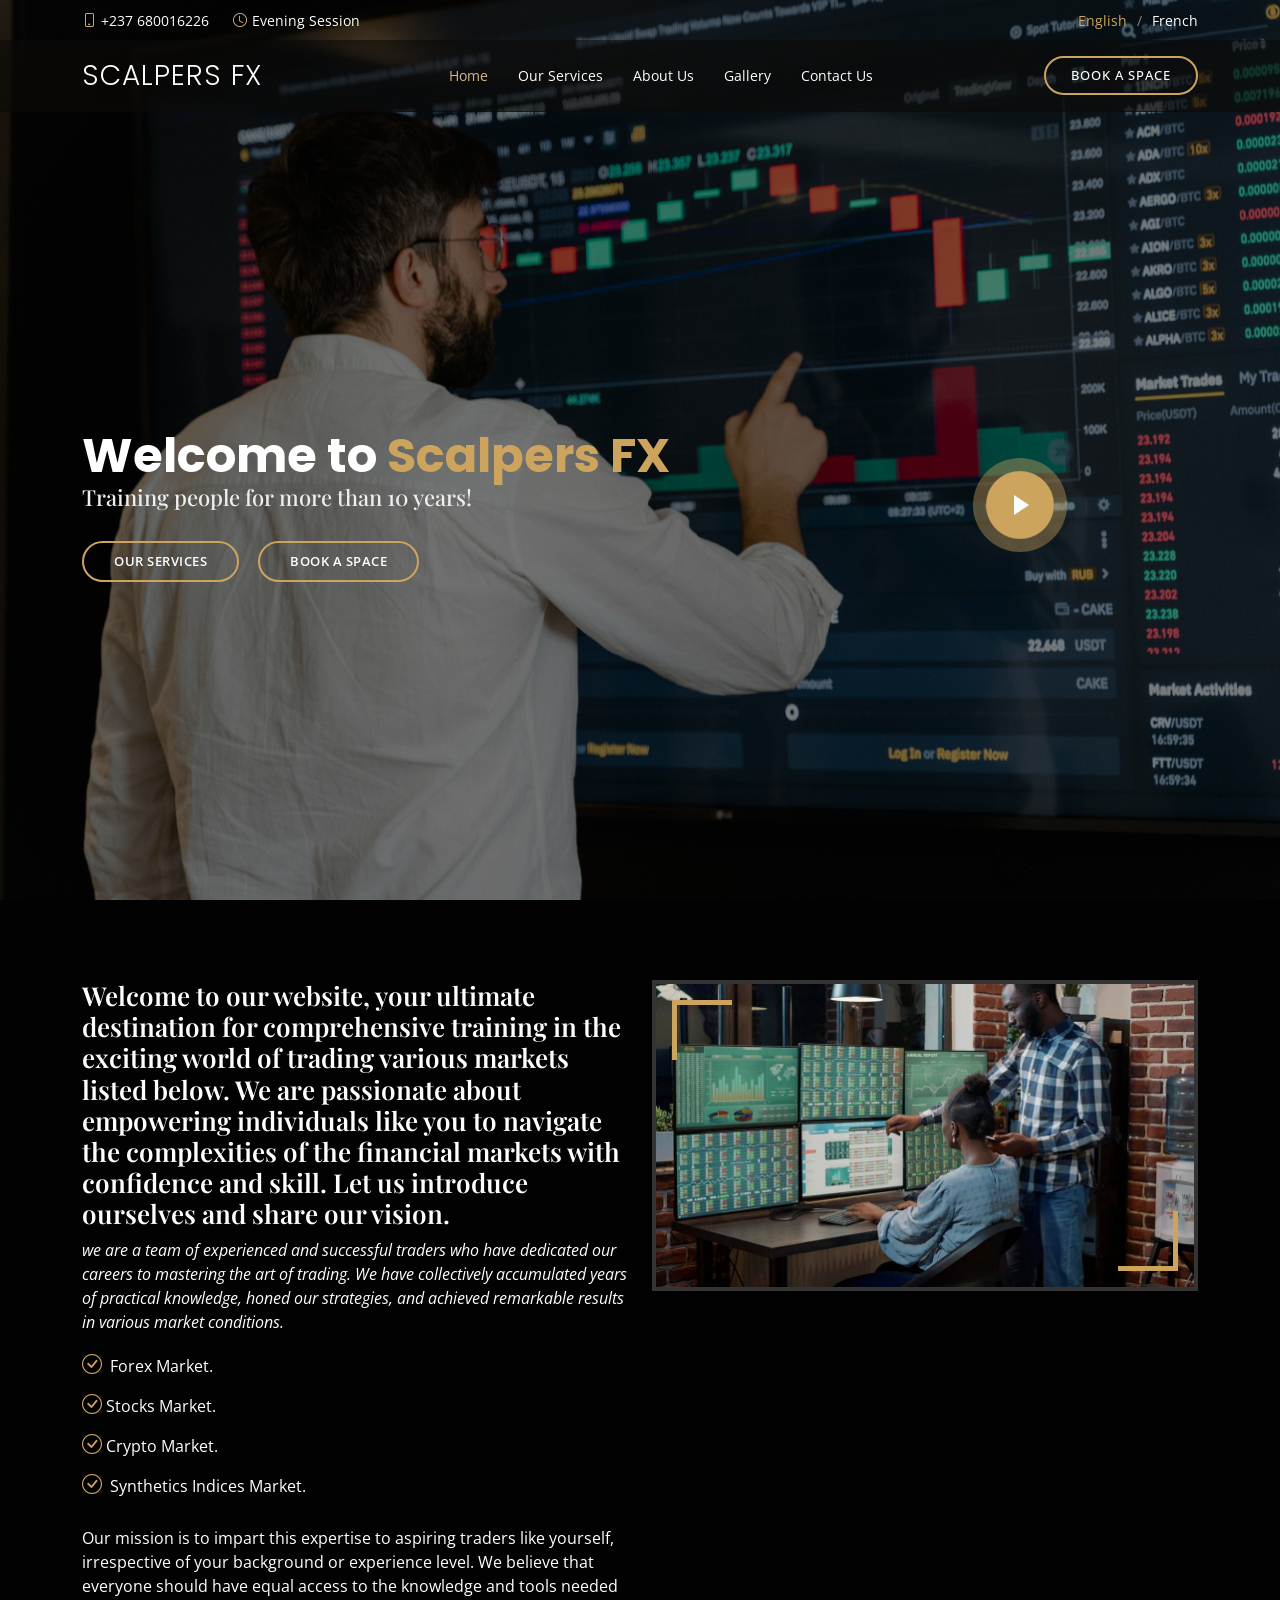
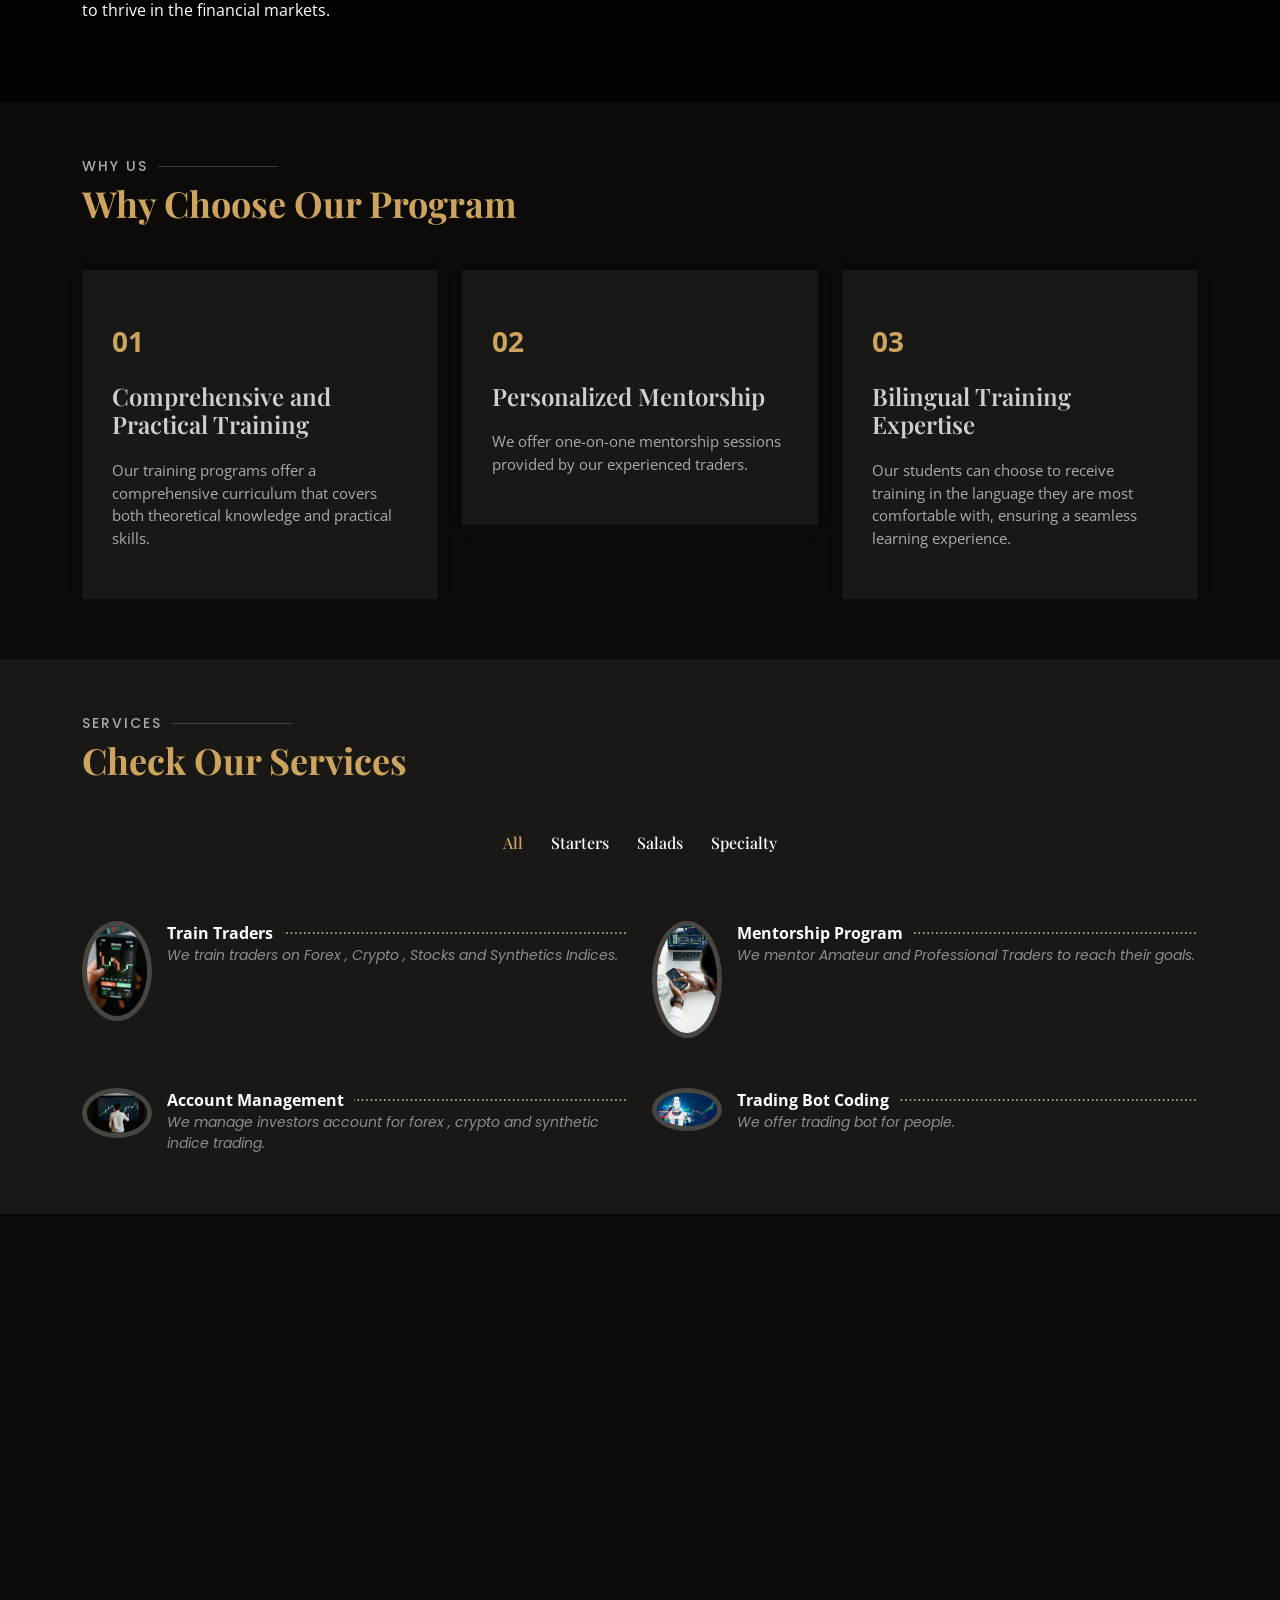
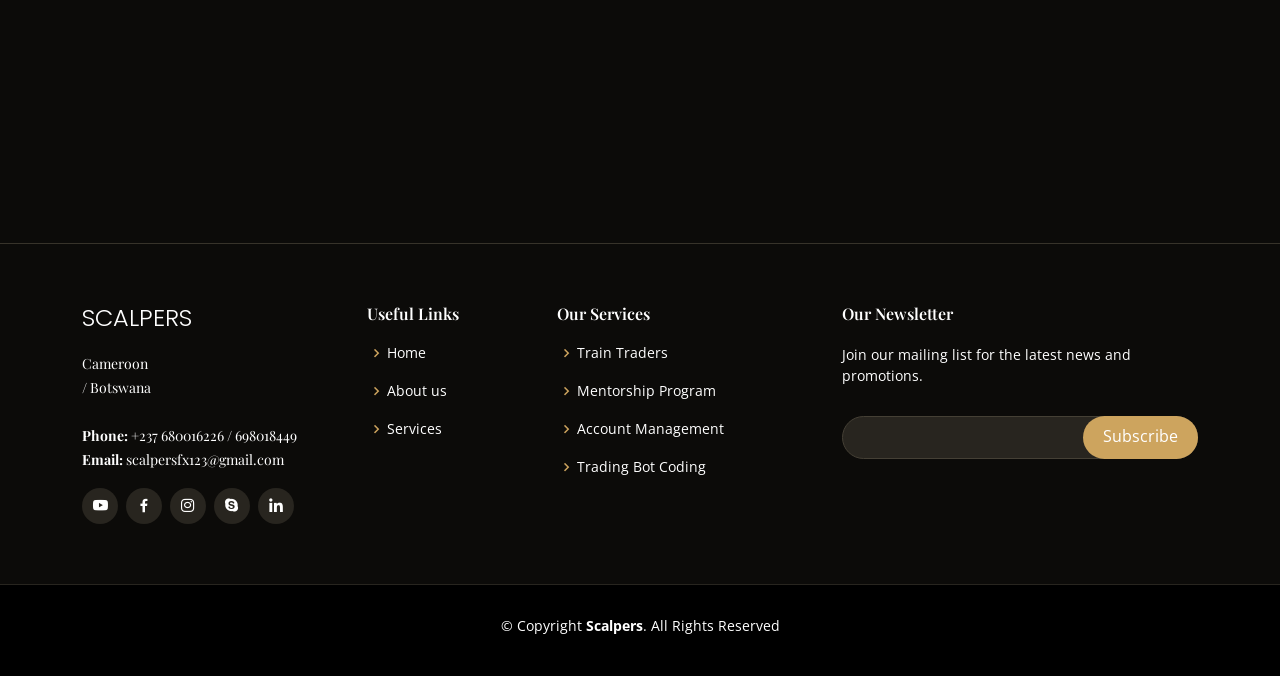
==== index.html @ 4efefc6f "index.html" ====
<!DOCTYPE html>
<html lang="en">

<head>
  <meta charset="utf-8">
  <meta content="width=device-width, initial-scale=1.0" name="viewport">

  <title>Scalpers</title>
  <meta content="" name="description">
  <meta content="" name="keywords">

  <!-- Favicons -->
  <link href="assets/img/scalp.jpg" rel="icon">
  <link href="assets/img/apple-touch-icon.png" rel="apple-touch-icon">

  <!-- Google Fonts -->
  <link href="https://fonts.googleapis.com/css?family=Open+Sans:300,300i,400,400i,600,600i,700,700i|Playfair+Display:ital,wght@0,400;0,500;0,600;0,700;1,400;1,500;1,600;1,700|Poppins:300,300i,400,400i,500,500i,600,600i,700,700i" rel="stylesheet">

  <!-- Vendor CSS Files -->
  <link href="assets/vendor/animate.css/animate.min.css" rel="stylesheet">
  <link href="assets/vendor/aos/aos.css" rel="stylesheet">
  <link href="assets/vendor/bootstrap/css/bootstrap.min.css" rel="stylesheet">
  <link href="assets/vendor/bootstrap-icons/bootstrap-icons.css" rel="stylesheet">
  <link href="assets/vendor/boxicons/css/boxicons.min.css" rel="stylesheet">
  <link href="assets/vendor/glightbox/css/glightbox.min.css" rel="stylesheet">
  <link href="assets/vendor/swiper/swiper-bundle.min.css" rel="stylesheet">

  <!-- Template Main CSS File -->
  <link href="assets/css/style.css" rel="stylesheet">

  <!-- =======================================================
  * Template Name: Scalpers
  * Updated: Jan 09 2024 with Bootstrap v5.3.2
  * Template URL: https://bootstrapmade.com/restaurantly-restaurant-template/
  * Author: BootstrapMade.com
  * License: https://bootstrapmade.com/license/
  ======================================================== -->
</head>

<body>

  <!-- ======= Top Bar ======= -->
  <div id="topbar" class="d-flex align-items-center fixed-top">
    <div class="container d-flex justify-content-center justify-content-md-between">

      <div class="contact-info d-flex align-items-center">
        <i class="bi bi-phone d-flex align-items-center"><span>+237 680016226 </span></i><br><br>
        <i class="bi bi-clock d-flex align-items-center ms-4"><span> Evening Session</span></i>
      </div>

      <div class="languages d-none d-md-flex align-items-center">
          <ul>
            <li>English</li>
            <li><a href="#">French</a></li>
          </ul>
      </div>
    </div>
  </div>

  <!-- ======= Header ======= -->
  <header id="header" class="fixed-top d-flex align-items-cente">
    <div class="container-fluid container-xl d-flex align-items-center justify-content-lg-between">

      <h1 class="logo me-auto me-lg-0"><a href="index.html">Scalpers FX</a></h1>
      <!-- Uncomment below if you prefer to use an image logo -->
      <!-- <a href="index.html" class="logo me-auto me-lg-0"><img src="assets/img/logo.png" alt="" class="img-fluid"></a>-->

      <nav id="navbar" class="navbar order-last order-lg-0">
        <ul>
          <li><a class="nav-link scrollto active" href="#hero">Home</a></li>
          <li><a class="nav-link scrollto active" href="#menu">Our Services</a></li>
          <li><a class="nav-link scrollto" href="#about">About Us</a></li>
          <li><a class="nav-link scrollto" href="#gallery">Gallery</a></li>
          <li><a class="nav-link scrollto" href="#contact">Contact Us</a></li>
        </ul>
        <i class="bi bi-list mobile-nav-toggle"></i>
      </nav><!-- .navbar -->
      <a href="#book-a-table" class="book-a-table-btn scrollto d-none d-lg-flex">Book a space</a>

    </div>
  </header><!-- End Header -->

  <!-- ======= Hero Section ======= -->
  <section id="hero" class="d-flex align-items-center">
    <div class="container position-relative text-center text-lg-start" data-aos="zoom-in" data-aos-delay="100">
      <div class="row">
        <div class="col-lg-8">
          <h1>Welcome to <span>Scalpers FX</span></h1>
          <h2>Training people for more than 10 years!</h2>

          <div class="btns">
            <a href="#menu" class="btn-menu animated fadeInUp scrollto">Our Services</a>
            <a href="#book-a-table" class="btn-book animated fadeInUp scrollto">Book a Space</a>
          </div>
        </div>
        <div class="col-lg-4 d-flex align-items-center justify-content-center position-relative" data-aos="zoom-in" data-aos-delay="200">
          <a href="https://youtu.be/P5qdjsuOr4k" class="glightbox play-btn"></a>
        </div>

      </div>
    </div>
  </section><!-- End Hero -->

  <main id="main">

    <!-- ======= About Section ======= -->
    <section id="about" class="about">
      <div class="container" data-aos="fade-up">

        <div class="row">
          <div class="col-lg-6 order-1 order-lg-2" data-aos="zoom-in" data-aos-delay="100">
            <div class="about-img">
              <img src="assets/img/traders.jpg" alt="">
            </div>
          </div>
          <div class="col-lg-6 pt-4 pt-lg-0 order-2 order-lg-1 content">
            <h3> Welcome to our website, your ultimate destination for comprehensive training in the exciting world of trading various markets listed below. We are passionate about empowering individuals like you to navigate the complexities of the financial markets with confidence and skill. Let us introduce ourselves and share our vision.</h3>
            <p class="fst-italic">
              we are a team of experienced and successful traders who have dedicated our careers to mastering the art of trading. We have collectively accumulated years of practical knowledge, honed our strategies, and achieved remarkable results in various market conditions.
            </p>
            <ul>
              <li><i class="bi bi-check-circle"></i> Forex Market.</li>
              <li><i class="bi bi-check-circle"></i>Stocks Market.</li>
              <li><i class="bi bi-check-circle"></i>Crypto Market.</li>
              <li><i class="bi bi-check-circle"></i> Synthetics Indices Market.</li>
            </ul>
            <p>
              Our mission is to impart this expertise to aspiring traders like yourself, irrespective of your background or experience level. We believe that everyone should have equal access to the knowledge and tools needed to thrive in the financial markets.
            </p>
          </div>
        </div>

      </div>
    </section><!-- End About Section -->

    <!-- ======= Why Us Section ======= -->
    <section id="why-us" class="why-us">
      <div class="container" data-aos="fade-up">

        <div class="section-title">
          <h2>Why Us</h2>
          <p>Why Choose Our Program</p>
        </div>

        <div class="row">

          <div class="col-lg-4">
            <div class="box" data-aos="zoom-in" data-aos-delay="100">
              <span>01</span>
              <h4>Comprehensive and Practical Training</h4>
              <p>Our training programs offer a comprehensive curriculum that covers both theoretical knowledge and practical skills.</p>
            </div>
          </div>

          <div class="col-lg-4 mt-4 mt-lg-0">
            <div class="box" data-aos="zoom-in" data-aos-delay="200">
              <span>02</span>
              <h4>Personalized Mentorship</h4>
              <p>We offer one-on-one mentorship sessions provided by our experienced traders.</p>
            </div>
          </div>

          <div class="col-lg-4 mt-4 mt-lg-0">
            <div class="box" data-aos="zoom-in" data-aos-delay="300">
              <span>03</span>
              <h4> Bilingual Training Expertise</h4>
              <p>Our students can choose to receive training in the language they are most comfortable with, ensuring a seamless learning experience.</p>
            </div>
          </div>

        </div>

      </div>
    </section><!-- End Why Us Section -->

    <!-- ======= Menu Section ======= -->
    <section id="menu" class="menu section-bg">
      <div class="container" data-aos="fade-up">

        <div class="section-title">
          <h2>Services</h2>
          <p>Check Our Services </p>
        </div>

        <div class="row" data-aos="fade-up" data-aos-delay="100">
          <div class="col-lg-12 d-flex justify-content-center">
            <ul id="menu-flters">
              <li data-filter="*" class="filter-active">All</li>
              <li data-filter=".filter-starters">Starters</li>
              <li data-filter=".filter-salads">Salads</li>
              <li data-filter=".filter-specialty">Specialty</li>
            </ul>
          </div>
        </div>

        <div class="row menu-container" data-aos="fade-up" data-aos-delay="200">

          <div class="col-lg-6 menu-item filter-starters">
            <img src="assets/img/pexels-tima-miroshnichenko-7567441.jpg" class="menu-img" alt="">
            <div class="menu-content">
              <a href="#">Train Traders</a>
            </div>
            <div class="menu-ingredients">
             We train traders on Forex , Crypto , Stocks and Synthetics Indices. 
            </div>
          </div>

          <div class="col-lg-6 menu-item filter-specialty">
            <img src="assets/img/pexels-anna-nekrashevich-6801872.jpg" class="menu-img" alt="">
            <div class="menu-content">
              <a href="#">Mentorship Program</a>
            </div>
            <div class="menu-ingredients">
              We mentor Amateur and Professional Traders to reach their goals.
            </div>
          </div>

          <div class="col-lg-6 menu-item filter-starters">
            <img src="assets/img/pexels-tima-miroshnichenko-7567591.jpg" class="menu-img" alt="">
            <div class="menu-content">
              <a href="#">Account Management</a>
            </div>
            <div class="menu-ingredients">
             We manage investors account for forex , crypto and synthetic indice trading.
            </div>
          </div>

          <div class="col-lg-6 menu-item filter-salads">
            <img src="assets/img/IMG-20240124-WA0006.jpg" class="menu-img" alt="">
            <div class="menu-content">
              <a href="#">Trading Bot Coding </a>
            </div>
            <div class="menu-ingredients">
            We offer trading bot for people.
            </div>
          </div>

        </div>

      </div>
    </section><!-- End Menu Section -->

    <!-- ======= Specials Section ======= -->
    <section id="specials" class="specials">
      <div class="container" data-aos="fade-up">

        <div class="section-title">
          <h2>Specials</h2>
          <p>Check Our Specials</p>
        </div>

        <div class="row" data-aos="fade-up" data-aos-delay="100">
          <div class="col-lg-3">
            <ul class="nav nav-tabs flex-column">
              <li class="nav-item">
                <a class="nav-link active show" data-bs-toggle="tab" href="#tab-1">Modi sit est</a>
              </li>
              <li class="nav-item">
                <a class="nav-link" data-bs-toggle="tab" href="#tab-2">Unde praesentium sed</a>
              </li>
              <li class="nav-item">
                <a class="nav-link" data-bs-toggle="tab" href="#tab-3">Pariatur explicabo vel</a>
              </li>
              <li class="nav-item">
                <a class="nav-link" data-bs-toggle="tab" href="#tab-4">Nostrum qui quasi</a>
              </li>
              <li class="nav-item">
                <a class="nav-link" data-bs-toggle="tab" href="#tab-5">Iusto ut expedita aut</a>
              </li>
            </ul>
          </div>
          <div class="col-lg-9 mt-4 mt-lg-0">
            <div class="tab-content">
              <div class="tab-pane active show" id="tab-1">
                <div class="row">
                  <div class="col-lg-8 details order-2 order-lg-1">
                    <h3>Architecto ut aperiam autem id</h3>
                    <p class="fst-italic">Qui laudantium consequatur laborum sit qui ad sapiente dila parde sonata raqer a videna mareta paulona marka</p>
                    <p>Et nobis maiores eius. Voluptatibus ut enim blanditiis atque harum sint. Laborum eos ipsum ipsa odit magni. Incidunt hic ut molestiae aut qui. Est repellat minima eveniet eius et quis magni nihil. Consequatur dolorem quaerat quos qui similique accusamus nostrum rem vero</p>
                  </div>
                  <div class="col-lg-4 text-center order-1 order-lg-2">
                    <img src="assets/img/specials-1.png" alt="" class="img-fluid">
                  </div>
                </div>
              </div>
              <div class="tab-pane" id="tab-2">
                <div class="row">
                  <div class="col-lg-8 details order-2 order-lg-1">
                    <h3>Et blanditiis nemo veritatis excepturi</h3>
                    <p class="fst-italic">Qui laudantium consequatur laborum sit qui ad sapiente dila parde sonata raqer a videna mareta paulona marka</p>
                    <p>Ea ipsum voluptatem consequatur quis est. Illum error ullam omnis quia et reiciendis sunt sunt est. Non aliquid repellendus itaque accusamus eius et velit ipsa voluptates. Optio nesciunt eaque beatae accusamus lerode pakto madirna desera vafle de nideran pal</p>
                  </div>
                  <div class="col-lg-4 text-center order-1 order-lg-2">
                    <img src="assets/img/specials-2.png" alt="" class="img-fluid">
                  </div>
                </div>
              </div>
              <div class="tab-pane" id="tab-3">
                <div class="row">
                  <div class="col-lg-8 details order-2 order-lg-1">
                    <h3>Impedit facilis occaecati odio neque aperiam sit</h3>
                    <p class="fst-italic">Eos voluptatibus quo. Odio similique illum id quidem non enim fuga. Qui natus non sunt dicta dolor et. In asperiores velit quaerat perferendis aut</p>
                    <p>Iure officiis odit rerum. Harum sequi eum illum corrupti culpa veritatis quisquam. Neque necessitatibus illo rerum eum ut. Commodi ipsam minima molestiae sed laboriosam a iste odio. Earum odit nesciunt fugiat sit ullam. Soluta et harum voluptatem optio quae</p>
                  </div>
                  <div class="col-lg-4 text-center order-1 order-lg-2">
                    <img src="assets/img/specials-3.png" alt="" class="img-fluid">
                  </div>
                </div>
              </div>
              <div class="tab-pane" id="tab-4">
                <div class="row">
                  <div class="col-lg-8 details order-2 order-lg-1">
                    <h3>Fuga dolores inventore laboriosam ut est accusamus laboriosam dolore</h3>
                    <p class="fst-italic">Totam aperiam accusamus. Repellat consequuntur iure voluptas iure porro quis delectus</p>
                    <p>Eaque consequuntur consequuntur libero expedita in voluptas. Nostrum ipsam necessitatibus aliquam fugiat debitis quis velit. Eum ex maxime error in consequatur corporis atque. Eligendi asperiores sed qui veritatis aperiam quia a laborum inventore</p>
                  </div>
                  <div class="col-lg-4 text-center order-1 order-lg-2">
                    <img src="assets/img/specials-4.png" alt="" class="img-fluid">
                  </div>
                </div>
              </div>
              <div class="tab-pane" id="tab-5">
                <div class="row">
                  <div class="col-lg-8 details order-2 order-lg-1">
                    <h3>Est eveniet ipsam sindera pad rone matrelat sando reda</h3>
                    <p class="fst-italic">Omnis blanditiis saepe eos autem qui sunt debitis porro quia.</p>
                    <p>Exercitationem nostrum omnis. Ut reiciendis repudiandae minus. Omnis recusandae ut non quam ut quod eius qui. Ipsum quia odit vero atque qui quibusdam amet. Occaecati sed est sint aut vitae molestiae voluptate vel</p>
                  </div>
                  <div class="col-lg-4 text-center order-1 order-lg-2">
                    <img src="assets/img/specials-5.png" alt="" class="img-fluid">
                  </div>
                </div>
              </div>
            </div>
          </div>
        </div>

      </div>
    </section><!-- End Specials Section -->

    <!-- ======= Events Section ======= -->
    <section id="events" class="events">
      <div class="container" data-aos="fade-up">

        <div class="section-title">
          <h2>Events</h2>
          <p>Organize Your Events in our Restaurant</p>
        </div>

        <div class="events-slider swiper" data-aos="fade-up" data-aos-delay="100">
          <div class="swiper-wrapper">

            <div class="swiper-slide">
              <div class="row event-item">
                <div class="col-lg-6">
                  <img src="assets/img/event-birthday.jpg" class="img-fluid" alt="">
                </div>
                <div class="col-lg-6 pt-4 pt-lg-0 content">
                  <h3>Birthday Parties</h3>
                  <div class="price">
                    <p><span>$189</span></p>
                  </div>
                  <p class="fst-italic">
                    Lorem ipsum dolor sit amet, consectetur adipiscing elit, sed do eiusmod tempor incididunt ut labore et dolore
                    magna aliqua.
                  </p>
                  <ul>
                    <li><i class="bi bi-check-circled"></i> Ullamco laboris nisi ut aliquip ex ea commodo consequat.</li>
                    <li><i class="bi bi-check-circled"></i> Duis aute irure dolor in reprehenderit in voluptate velit.</li>
                    <li><i class="bi bi-check-circled"></i> Ullamco laboris nisi ut aliquip ex ea commodo consequat.</li>
                  </ul>
                  <p>
                    Ullamco laboris nisi ut aliquip ex ea commodo consequat. Duis aute irure dolor in reprehenderit in voluptate
                    velit esse cillum dolore eu fugiat nulla pariatur
                  </p>
                </div>
              </div>
            </div><!-- End testimonial item -->

            <div class="swiper-slide">
              <div class="row event-item">
                <div class="col-lg-6">
                  <img src="assets/img/black.jpg" class="img-fluid" alt="">
                </div>
                <div class="col-lg-6 pt-4 pt-lg-0 content">
                  <h3>Private Parties</h3>
                  <div class="price">
                    <p><span>$290</span></p>
                  </div>
                  <p class="fst-italic">
                    Lorem ipsum dolor sit amet, consectetur adipiscing elit, sed do eiusmod tempor incididunt ut labore et dolore
                    magna aliqua.
                  </p>
                  <ul>
                    <li><i class="bi bi-check-circled"></i> Ullamco laboris nisi ut aliquip ex ea commodo consequat.</li>
                    <li><i class="bi bi-check-circled"></i> Duis aute irure dolor in reprehenderit in voluptate velit.</li>
                    <li><i class="bi bi-check-circled"></i> Ullamco laboris nisi ut aliquip ex ea commodo consequat.</li>
                  </ul>
                  <p>
                    Ullamco laboris nisi ut aliquip ex ea commodo consequat. Duis aute irure dolor in reprehenderit in voluptate
                    velit esse cillum dolore eu fugiat nulla pariatur
                  </p>
                </div>
              </div>
            </div><!-- End testimonial item -->

            <div class="swiper-slide">
              <div class="row event-item">
                <div class="col-lg-6">
                  <img src="assets/img/event-custom.jpg" class="img-fluid" alt="">
                </div>
                <div class="col-lg-6 pt-4 pt-lg-0 content">
                  <h3>Custom Parties</h3>
                  <div class="price">
                    <p><span>$99</span></p>
                  </div>
                  <p class="fst-italic">
                    Lorem ipsum dolor sit amet, consectetur adipiscing elit, sed do eiusmod tempor incididunt ut labore et dolore
                    magna aliqua.
                  </p>
                  <ul>
                    <li><i class="bi bi-check-circled"></i> Ullamco laboris nisi ut aliquip ex ea commodo consequat.</li>
                    <li><i class="bi bi-check-circled"></i> Duis aute irure dolor in reprehenderit in voluptate velit.</li>
                    <li><i class="bi bi-check-circled"></i> Ullamco laboris nisi ut aliquip ex ea commodo consequat.</li>
                  </ul>
                  <p>
                    Ullamco laboris nisi ut aliquip ex ea commodo consequat. Duis aute irure dolor in reprehenderit in voluptate
                    velit esse cillum dolore eu fugiat nulla pariatur
                  </p>
                </div>
              </div>
            </div><!-- End testimonial item -->

          </div>
          <div class="swiper-pagination"></div>
        </div>

      </div>
    </section><!-- End Events Section -->

    <!-- ======= Book A Table Section ======= -->
    <section id="book-a-table" class="book-a-table">
      <div class="container" data-aos="fade-up">

        <div class="section-title">
          <h2>Reservation</h2>
          <p>Book a Space</p>
        </div>

        <form action="forms/book-a-table.php" method="post" role="form" class="php-email-form" data-aos="fade-up" data-aos-delay="100">
          <div class="row">
            <div class="col-lg-4 col-md-6 form-group">
              <input type="text" name="name" class="form-control" id="name" placeholder="Your Name" data-rule="minlen:4" data-msg="Please enter at least 4 chars">
              <div class="validate"></div>
            </div>
            <div class="col-lg-4 col-md-6 form-group mt-3 mt-md-0">
              <input type="email" class="form-control" name="email" id="email" placeholder="Your Email" data-rule="email" data-msg="Please enter a valid email">
              <div class="validate"></div>
            </div>
            <div class="col-lg-4 col-md-6 form-group mt-3 mt-md-0">
              <input type="text" class="form-control" name="phone" id="phone" placeholder="Your Phone Number" data-rule="minlen:4" data-msg="Please enter at least 4 chars">
              <div class="validate"></div>
            </div>
          </div>
          <div class="form-group mt-3">
            <textarea class="form-control" name="message" rows="5" placeholder="Message"></textarea>
            <div class="validate"></div>
          </div>
          <div class="mb-3">
            <div class="loading">Loading</div>
            <div class="error-message"></div>
            <div class="sent-message">Your booking request was sent. We will call back or send an Email to confirm your reservation. Thank you!</div>
          </div>
          <div class="text-center"><button type="submit">Book a Space</button></div>
        </form>

      </div>
    </section><!-- End Book A Table Section -->

    <!-- ======= Testimonials Section ======= -->
    <section id="testimonials" class="testimonials section-bg">
      <div class="container" data-aos="fade-up">

        <div class="section-title">
          <h2>Testimonials</h2>
          <p>What they're saying about us</p>
        </div>

        <div class="testimonials-slider swiper" data-aos="fade-up" data-aos-delay="100">
          <div class="swiper-wrapper">

            <div class="swiper-slide">
              <div class="testimonial-item">
                <p>
                  <i class="bx bxs-quote-alt-left quote-icon-left"></i>
                  I am incredibly grateful for the training I received from Scalpers Academy. Their comprehensive courses and personalized mentorship helped me gain the knowledge and confidence to navigate the forex market successfully. The bilingual training option was a game-changer for me as a French speaker. I highly recommend their programs to anyone looking to excel in trading.
                  <i class="bx bxs-quote-alt-right quote-icon-right"></i>
                </p>
                <img src="assets/img/testimonials/hero.jpg" class="testimonial-img" alt="">
                <h3>Saul Goodman</h3>
                <h4>Businessman</h4>
              </div>
            </div><!-- End testimonial item -->

            <div class="swiper-slide">
              <div class="testimonial-item">
                <p>
                  <i class="bx bxs-quote-alt-left quote-icon-left"></i>
                  I had been interested in stock trading for a while, but I lacked the knowledge and guidance to get started. Joining Scalpers Academy was a turning point for me. Their experienced team patiently guided me through the intricacies of the stock market. The fact that I could access the training materials and support in both English and French made the learning process seamless. I'm now making informed trading decisions with confidence!."
                  <i class="bx bxs-quote-alt-right quote-icon-right"></i>
                </p>
                <img src="assets/img/testimonials/wife.jpg" class="testimonial-img" alt="">
                <h3>Sara Wilsson</h3>
                <h4>Designer</h4>
              </div>
            </div><!-- End testimonial item -->

            <div class="swiper-slide">
              <div class="testimonial-item">
                <p>
                  <i class="bx bxs-quote-alt-left quote-icon-left"></i>
                  "Je suis ravie d'avoir suivi la formation de Scalpers Academy. Les cours étaient clairs, bien structurés et m'ont permis d'acquérir une solide compréhension des marchés financiers. Les séances de mentorat individuel m'ont permis d'obtenir des conseils personnalisés et de progresser rapidement. Je recommande vivement Scalpers Academy tous ceux qui souhaitent se lancer dans le trading en bénéficiant d'un soutien exceptionnel."
                  <i class="bx bxs-quote-alt-right quote-icon-right"></i>
                </p>
                <img src="assets/img/testimonials/black.jpg" class="testimonial-img" alt="">
                <h3>Jena Karlis</h3>
                <h4>Store Owner</h4>
              </div>
            </div><!-- End testimonial item -->

            <div class="swiper-slide">
              <div class="testimonial-item">
                <p>
                  <i class="bx bxs-quote-alt-left quote-icon-left"></i>
                  "Je suis ravi d'avoir choisi Scalpers Academy pour ma formation en trading. Leurs cours complets, leur mentorat personnalisé et leur communauté de traders dynamique m'ont permis d'acquérir une solide expertise dans le domaine des marchés financiers. La possibilité de suivre les cours en français a vraiment facilité mon apprentissage. Je recommande vivement Scalpers Academy à tous les francophones passionnés par le trading.".
                  <i class="bx bxs-quote-alt-right quote-icon-right"></i>
                </p>
                <img src="assets/img/testimonials/guy.jpg" class="testimonial-img" alt="">
                <h3>Matt Brandon</h3>
                <h4>Freelancer</h4>
              </div>
            </div><!-- End testimonial item -->

            <div class="swiper-slide">
              <div class="testimonial-item">
                <p>
                  <i class="bx bxs-quote-alt-left quote-icon-left"></i>
                  Joining Scalpers Academy was a game-changer for me. The training programs were not only informative but also engaging and practical. The mentorship sessions were invaluable, and I received personalized guidance that helped me refine my trading strategies. Plus, the bilingual aspect of the training allowed me to fully immerse myself in the learning process. I'm now confidently trading forex and stocks, thanks to Scalpers Academy."
                  <i class="bx bxs-quote-alt-right quote-icon-right"></i>
                </p>
                <img src="assets/img/testimonials/woman.jpg" class="testimonial-img" alt="">
                <h3>Sonah Elvira </h3>
                <h4>Student</h4>
              </div>
            </div><!-- End testimonial item -->

          </div>
          <div class="swiper-pagination"></div>
        </div>

      </div>
    </section><!-- End Testimonials Section -->

    <!-- ======= Gallery Section ======= -->
    <section id="gallery" class="gallery">

      <div class="container" data-aos="fade-up">
        <div class="section-title">
          <h2>Gallery</h2>
          <p>Discover Our Trading Pics</p>
        </div>
      </div>

      <div class="container-fluid" data-aos="fade-up" data-aos-delay="100">

        <div class="row g-0">

          <div class="col-lg-3 col-md-4">
            <div class="gallery-item">
              <a href="assets/img/pic1.jpg" class="gallery-lightbox" data-gall="gallery-item">
                <img src="assets/img/pic1.jpg" alt="" class="img-fluid">
              </a>
            </div>
          </div>

          <div class="col-lg-3 col-md-4">
            <div class="gallery-item">
              <a href="assets/img/pic8.jpg" class="gallery-lightbox" data-gall="gallery-item">
                <img src="assets/img/pic8.jpg" alt="" class="img-fluid">
              </a>
            </div>
          </div>

          <div class="col-lg-3 col-md-4">
            <div class="gallery-item">
              <a href="assets/img/pic2.jpg" class="gallery-lightbox" data-gall="gallery-item">
                <img src="assets/img/pic2.jpg" alt="" class="img-fluid">
              </a>
            </div>
          </div>

          <div class="col-lg-3 col-md-4">
            <div class="gallery-item">
              <a href="assets/img/pic3.jpg" class="gallery-lightbox" data-gall="gallery-item">
                <img src="assets/img/pic3.jpg" alt="" class="img-fluid">
              </a>
            </div>
          </div>

          <div class="col-lg-3 col-md-4">
            <div class="gallery-item">
              <a href="assets/img/pic4.jpg" class="gallery-lightbox" data-gall="gallery-item">
                <img src="assets/img/pic4.jpg" alt="" class="img-fluid">
              </a>
            </div>
          </div>

          <div class="col-lg-3 col-md-4">
            <div class="gallery-item">
              <a href="assets/img/pic9.jpg" class="gallery-lightbox" data-gall="gallery-item">
                <img src="assets/img/pic9.jpg" alt="" class="img-fluid">
              </a>
            </div>
          </div>

          <div class="col-lg-3 col-md-4">
            <div class="gallery-item">
              <a href="assets/img/pic6.jpg" class="gallery-lightbox" data-gall="gallery-item">
                <img src="assets/img/pic6.jpg" alt="" class="img-fluid">
              </a>
            </div>
          </div>

          <div class="col-lg-3 col-md-4">
            <div class="gallery-item">
              <a href="assets/img/pic7.jpg" class="gallery-lightbox" data-gall="gallery-item">
                <img src="assets/img/pic7.jpg" alt="" class="img-fluid">
              </a>
            </div>
          </div>

        </div>

      </div>
    </section><!-- End Gallery Section -->

    <!-- ======= Chefs Section ======= -->
    <section id="chefs" class="chefs">
      <div class="container" data-aos="fade-up">

        <div class="section-title">
          <h2>Traders</h2>
          <p>Our Profesional Traders</p>
        </div>

        <div class="row">

          <div class="col-lg-4 col-md-6">
            <div class="member" data-aos="zoom-in" data-aos-delay="100">
              <img src="assets/img/chefs/manforex.jpg" class="img-fluid" alt="">
              <div class="member-info">
                <div class="member-info-content">
                  <h4>Walter White</h4>
                  <span>Master Chef</span>
                </div>
                <div class="social">
                  <a href=""><i class="bi bi-twitter"></i></a>
                  <a href=""><i class="bi bi-facebook"></i></a>
                  <a href=""><i class="bi bi-instagram"></i></a>
                  <a href=""><i class="bi bi-linkedin"></i></a>
                </div>
              </div>
            </div>
          </div>

          <div class="col-lg-4 col-md-6">
            <div class="member" data-aos="zoom-in" data-aos-delay="200">
              <img src="assets/img/chefs/forex.jpg" class="img-fluid" alt="">
              <div class="member-info">
                <div class="member-info-content">
                  <h4>Sarah Jhonson</h4>
                  <span>Patissier</span>
                </div>
                <div class="social">
                  <a href=""><i class="bi bi-twitter"></i></a>
                  <a href=""><i class="bi bi-facebook"></i></a>
                  <a href=""><i class="bi bi-instagram"></i></a>
                  <a href=""><i class="bi bi-linkedin"></i></a>
                </div>
              </div>
            </div>
          </div>

          <div class="col-lg-4 col-md-6">
            <div class="member" data-aos="zoom-in" data-aos-delay="300">
              <img src="assets/img/chefs/man.jpg" class="img-fluid" alt="">
              <div class="member-info">
                <div class="member-info-content">
                  <h4>William Anderson</h4>
                  <span>Cook</span>
                </div>
                <div class="social">
                  <a href=""><i class="bi bi-twitter"></i></a>
                  <a href=""><i class="bi bi-facebook"></i></a>
                  <a href=""><i class="bi bi-instagram"></i></a>
                  <a href=""><i class="bi bi-linkedin"></i></a>
                </div>
              </div>
            </div>
          </div>

        </div>

      </div>
    </section><!-- End Chefs Section -->

    <!-- ======= Contact Section ======= -->
    <section id="contact" class="contact">
      <div class="container" data-aos="fade-up">

        <div class="section-title">
          <h2>Contact</h2>
          <p>Contact Us</p>
        </div>
      </div>

      <div data-aos="fade-up">
        <iframe style="border:0; width: 100%; height: 350px;" src="https://maps.app.goo.gl/mSmmjDUVHRimHoAL6" frameborder="0" allowfullscreen></iframe>
      </div>

      <div class="container" data-aos="fade-up">

        <div class="row mt-5">

          <div class="col-lg-4">
            <div class="info">
              <div class="address">
                <i class="bi bi-geo-alt"></i>
                <h4>Location:</h4>
                <p>Cameroon / Botswana</p>
              </div>

              <div class="open-hours">
                <i class="bi bi-phone d-flex align-items-center"></i>
                <p>
                  <a href="https://api.whatsapp.com/send?phone=678156155" style="background-color:black; color: white; padding: 10px; border-radius: 5px; text-decoration: none;">Click to Chat on WhatsApp</a>
                </p>
              </div>

              <div class="email">
                <i class="bi bi-envelope"></i>
                <h4>Email:</h4>
                <p>scalpersfx123@gmail.com</p>
              </div>

              <div class="phone">
                <i class="bi bi-phone"></i>
                <h4>Call:</h4>
                <p>+237 680016226</p>
                <p>+237 698018449</p>
              </div>

            </div>

          </div>

          <div class="col-lg-8 mt-5 mt-lg-0">

 <form onsubmit="sendEmail(event)" role="form" class="php-email-form">
  <div class="row">
    <div class="col-md-6 form-group">
      <input type="text" name="name" class="form-control" id="name" placeholder="Your Name" required>
    </div>
    <div class="col-md-6 form-group mt-3 mt-md-0">
      <input type="email" class="form-control" name="email" id="email" placeholder="Your Email" required>
    </div>
  </div>
  <div class="form-group mt-3">
    <input type="text" class="form-control" name="subject" id="subject" placeholder="Subject" required>
  </div>
  <div class="form-group mt-3">
    <textarea class="form-control" name="message" rows="8" placeholder="Message" required></textarea>
  </div>
  <div class="my-3">
    <div class="loading">Loading</div>
    <div class="error-message"></div>
    <div class="sent-message">Your message has been sent. Thank you!</div>
  </div>
  <div class="text-center">
    <button type="submit">Send Message</button>
  </div>
</form>

<script>
  function sendEmail(event) {
    event.preventDefault(); // Prevent form submission

    var form = event.target;
    var recipient = "scalpersfx123@gmail.com"; // Replace with your email address

    var name = form.elements.name.value;
    var email = form.elements.email.value;
    var subject = form.elements.subject.value;
    var message = form.elements.message.value;

    var mailtoLink = "mailto:" + recipient + "?subject=" + encodeURIComponent(subject) + "&body=" + encodeURIComponent("Name: " + name + "\nEmail: " + email + "\n\n" + message);

    window.location.href = mailtoLink;
  }
</script>
          </div>

        </div>

      </div>
    </section><!-- End Contact Section -->

  </main><!-- End #main -->

  <!-- ======= Footer ======= -->
  <footer id="footer">
    <div class="footer-top">
      <div class="container">
        <div class="row">

          <div class="col-lg-3 col-md-6">
            <div class="footer-info">
              <h3>Scalpers</h3>
              <p>
                Cameroon<br>
              / Botswana<br><br>
                <strong>Phone:</strong> +237 680016226 / 698018449 <br>
                <strong>Email:</strong>  scalpersfx123@gmail.com<br>
              </p>
              <div class="social-links mt-3">
                <a href="#" class="youtube"><i class="bx bxl-youtube"></i></a>
                <a href="#" class="facebook"><i class="bx bxl-facebook"></i></a>
                <a href="#" class="instagram"><i class="bx bxl-instagram"></i></a>
                <a href="#" class="google-plus"><i class="bx bxl-skype"></i></a>
                <a href="#" class="linkedin"><i class="bx bxl-linkedin"></i></a>
              </div>
            </div>
          </div>

          <div class="col-lg-2 col-md-6 footer-links">
            <h4>Useful Links</h4>
            <ul>
              <li><i class="bx bx-chevron-right"></i> <a href="#">Home</a></li>
              <li><i class="bx bx-chevron-right"></i> <a href="#">About us</a></li>
              <li><i class="bx bx-chevron-right"></i> <a href="#menu">Services</a></li>
             
            </ul>
          </div>

          <div class="col-lg-3 col-md-6 footer-links">
            <h4>Our Services</h4>
            <ul>
              <li><i class="bx bx-chevron-right"></i> <a href="#">Train Traders</a></li>
              <li><i class="bx bx-chevron-right"></i> <a href="#">Mentorship Program</a></li>
              <li><i class="bx bx-chevron-right"></i> <a href="#">Account Management</a></li>
              <li><i class="bx bx-chevron-right"></i> <a href="#">Trading Bot Coding</a></li>
            </ul>
          </div>

          <div class="col-lg-4 col-md-6 footer-newsletter">
            <h4>Our Newsletter</h4>
            <p>Join our mailing list for the latest news and promotions.</p>
            <form action="" method="post">
              <input type="email" name="email"><input type="submit" value="Subscribe">
            </form>

          </div>

        </div>
      </div>
    </div>

    <div class="container">
      <div class="copyright">
        &copy; Copyright <strong><span>Scalpers</span></strong>. All Rights Reserved
      </div>
      <div class="credits">
        <!-- All the links in the footer should remain intact. -->
        <!-- You can delete the links only if you purchased the pro version. -->
        <!-- Licensing information: https://bootstrapmade.com/license/ -->
        <!-- Purchase the pro version with working PHP/AJAX contact form: https://bootstrapmade.com/restaurantly-restaurant-template/ -->
      </div>
    </div>
  </footer><!-- End Footer -->

  <div id="preloader"></div>
  <a href="#" class="back-to-top d-flex align-items-center justify-content-center"><i class="bi bi-arrow-up-short"></i></a>

  <!-- Vendor JS Files -->
  <script src="assets/vendor/aos/aos.js"></script>
  <script src="assets/vendor/bootstrap/js/bootstrap.bundle.min.js"></script>
  <script src="assets/vendor/glightbox/js/glightbox.min.js"></script>
  <script src="assets/vendor/isotope-layout/isotope.pkgd.min.js"></script>
  <script src="assets/vendor/swiper/swiper-bundle.min.js"></script>
  <script src="assets/vendor/php-email-form/validate.js"></script>

  <!-- Template Main JS File -->
  <script src="assets/js/main.js"></script>

</body>

</html>
---- assets/css/style.css ----
/**
* Template Name: Restaurantly
* Updated: Jan 09 2024 with Bootstrap v5.3.2
* Template URL: https://bootstrapmade.com/restaurantly-restaurant-template/
* Author: BootstrapMade.com
* License: https://bootstrapmade.com/license/
*/

/*--------------------------------------------------------------
# General
--------------------------------------------------------------*/
body {
  font-family: "Open Sans", sans-serif;
  background: #0c0b09;
  color: #fff;
}

a {
  color: #cda45e;
  text-decoration: none;
}

a:hover {
  color: #d9ba85;
  text-decoration: none;
}

h1,
h2,
h3,
h4,
h5,
h6 {
  font-family: "Playfair Display", serif;
}

/*--------------------------------------------------------------
# Preloader
--------------------------------------------------------------*/
#preloader {
  position: fixed;
  top: 0;
  left: 0;
  right: 0;
  bottom: 0;
  z-index: 9999;
  overflow: hidden;
  background: #1a1814;
}

#preloader:before {
  content: "";
  position: fixed;
  top: calc(50% - 30px);
  left: calc(50% - 30px);
  border: 6px solid #1a1814;
  border-top-color: #cda45e;
  border-bottom-color: #cda45e;
  border-radius: 50%;
  width: 60px;
  height: 60px;
  animation: animate-preloader 1s linear infinite;
}

@keyframes animate-preloader {
  0% {
    transform: rotate(0deg);
  }

  100% {
    transform: rotate(360deg);
  }
}

/*--------------------------------------------------------------
# Back to top button
--------------------------------------------------------------*/
.back-to-top {
  position: fixed;
  visibility: hidden;
  opacity: 0;
  right: 15px;
  bottom: 15px;
  z-index: 996;
  width: 44px;
  height: 44px;
  border-radius: 50px;
  transition: all 0.4s;
  border: 2px solid #cda45e;
}

.back-to-top i {
  font-size: 28px;
  color: #cda45e;
  line-height: 0;
}

.back-to-top:hover {
  background: #cda45e;
  color: #1a1814;
}

.back-to-top:hover i {
  color: #444444;
}

.back-to-top.active {
  visibility: visible;
  opacity: 1;
}

/*--------------------------------------------------------------
# Disable aos animation delay on mobile devices
--------------------------------------------------------------*/
@media screen and (max-width: 768px) {
  [data-aos-delay] {
    transition-delay: 0 !important;
  }
}

/*--------------------------------------------------------------
# Top Bar
--------------------------------------------------------------*/
#topbar {
  height: 40px;
  font-size: 14px;
  transition: all 0.5s;
  z-index: 996;
}

#topbar.topbar-scrolled {
  top: -40px;
}

#topbar .contact-info i {
  font-style: normal;
  color: #d9ba85;
}

#topbar .contact-info i span {
  padding-left: 5px;
  color: #fff;
}

#topbar .languages ul {
  display: flex;
  flex-wrap: wrap;
  list-style: none;
  padding: 0;
  margin: 0;
  color: #cda45e;
}

#topbar .languages ul a {
  color: white;
}

#topbar .languages ul li+li {
  padding-left: 10px;
}

#topbar .languages ul li+li::before {
  display: inline-block;
  padding-right: 10px;
  color: rgba(255, 255, 255, 0.5);
  content: "/";
}

/*--------------------------------------------------------------
# Header
--------------------------------------------------------------*/
#header {
  background: rgba(12, 11, 9, 0.6);
  border-bottom: 1px solid rgba(12, 11, 9, 0.6);
  transition: all 0.5s;
  z-index: 997;
  padding: 15px 0;
  top: 40px;
}

#header.header-scrolled {
  top: 0;
  background: rgba(0, 0, 0, 0.85);
  border-bottom: 1px solid #37332a;
}

#header .logo {
  font-size: 28px;
  margin: 0;
  padding: 0;
  line-height: 1;
  font-weight: 300;
  letter-spacing: 1px;
  text-transform: uppercase;
  font-family: "Poppins", sans-serif;
}

#header .logo a {
  color: #fff;
}

#header .logo img {
  max-height: 40px;
}

/*--------------------------------------------------------------
# Book a table button Menu
--------------------------------------------------------------*/
.book-a-table-btn {
  margin: 0 0 0 15px;
  border: 2px solid #cda45e;
  color: #fff;
  border-radius: 50px;
  padding: 8px 25px;
  text-transform: uppercase;
  font-size: 13px;
  font-weight: 500;
  letter-spacing: 1px;
  transition: 0.3s;
}

.book-a-table-btn:hover {
  background: #cda45e;
  color: #fff;
}

@media (max-width: 992px) {
  .book-a-table-btn {
    margin: 0 15px 0 0;
    padding: 8px 20px;
  }
}

/*--------------------------------------------------------------
# Navigation Menu
--------------------------------------------------------------*/
/**
* Desktop Navigation 
*/
.navbar {
  padding: 0;
}

.navbar ul {
  margin: 0;
  padding: 0;
  display: flex;
  list-style: none;
  align-items: center;
}

.navbar li {
  position: relative;
}

.navbar a,
.navbar a:focus {
  display: flex;
  align-items: center;
  justify-content: space-between;
  padding: 10px 0 10px 30px;
  color: #fff;
  white-space: nowrap;
  transition: 0.3s;
  font-size: 14px;
}

.navbar a i,
.navbar a:focus i {
  font-size: 12px;
  line-height: 0;
  margin-left: 5px;
}

.navbar a:hover,
.navbar .active,
.navbar .active:focus,
.navbar li:hover>a {
  color: #d9ba85;
}

.navbar .dropdown ul {
  display: block;
  position: absolute;
  left: 14px;
  top: calc(100% + 30px);
  margin: 0;
  padding: 10px 0;
  z-index: 99;
  opacity: 0;
  visibility: hidden;
  background: #fff;
  box-shadow: 0px 0px 30px rgba(127, 137, 161, 0.25);
  transition: 0.3s;
  border-radius: 4px;
}

.navbar .dropdown ul li {
  min-width: 200px;
}

.navbar .dropdown ul a {
  padding: 10px 20px;
  color: #444444;
}

.navbar .dropdown ul a i {
  font-size: 12px;
}

.navbar .dropdown ul a:hover,
.navbar .dropdown ul .active:hover,
.navbar .dropdown ul li:hover>a {
  color: #cda45e;
}

.navbar .dropdown:hover>ul {
  opacity: 1;
  top: 100%;
  visibility: visible;
}

.navbar .dropdown .dropdown ul {
  top: 0;
  left: calc(100% - 30px);
  visibility: hidden;
}

.navbar .dropdown .dropdown:hover>ul {
  opacity: 1;
  top: 0;
  left: 100%;
  visibility: visible;
}

@media (max-width: 1366px) {
  .navbar .dropdown .dropdown ul {
    left: -90%;
  }

  .navbar .dropdown .dropdown:hover>ul {
    left: -100%;
  }
}

/**
* Mobile Navigation 
*/
.mobile-nav-toggle {
  color: #fff;
  font-size: 28px;
  cursor: pointer;
  display: none;
  line-height: 0;
  transition: 0.5s;
}

@media (max-width: 991px) {
  .mobile-nav-toggle {
    display: block;
  }

  .navbar ul {
    display: none;
  }
}

.navbar-mobile {
  position: fixed;
  overflow: hidden;
  top: 0;
  right: 0;
  left: 0;
  bottom: 0;
  background: rgba(0, 0, 0, 0.9);
  transition: 0.3s;
  z-index: 999;
}

.navbar-mobile .mobile-nav-toggle {
  position: absolute;
  top: 15px;
  right: 15px;
}

.navbar-mobile ul {
  display: block;
  position: absolute;
  top: 55px;
  right: 15px;
  bottom: 15px;
  left: 15px;
  padding: 10px 0;
  border-radius: 6px;
  background-color: #fff;
  overflow-y: auto;
  transition: 0.3s;
}

.navbar-mobile a,
.navbar-mobile a:focus {
  padding: 10px 20px;
  font-size: 15px;
  color: #1a1814;
}

.navbar-mobile a:hover,
.navbar-mobile .active,
.navbar-mobile li:hover>a {
  color: #cda45e;
}

.navbar-mobile .getstarted,
.navbar-mobile .getstarted:focus {
  margin: 15px;
}

.navbar-mobile .dropdown ul {
  position: static;
  display: none;
  margin: 10px 20px;
  padding: 10px 0;
  z-index: 99;
  opacity: 1;
  visibility: visible;
  background: #fff;
  box-shadow: 0px 0px 30px rgba(127, 137, 161, 0.25);
}

.navbar-mobile .dropdown ul li {
  min-width: 200px;
}

.navbar-mobile .dropdown ul a {
  padding: 10px 20px;
}

.navbar-mobile .dropdown ul a i {
  font-size: 12px;
}

.navbar-mobile .dropdown ul a:hover,
.navbar-mobile .dropdown ul .active:hover,
.navbar-mobile .dropdown ul li:hover>a {
  color: #cda45e;
}

.navbar-mobile .dropdown>.dropdown-active {
  display: block;
}

/*--------------------------------------------------------------
# Hero Section
--------------------------------------------------------------*/
#hero {
  width: 100%;
  height: 100vh;

  background: url("../img/trade1.jpg") top center;
  background-size: cover;
  position: relative;
  padding: 0;
}

#hero:before {
  content: "";
  background: rgba(0, 0, 0, 0.5);
  position: absolute;
  bottom: 0;
  top: 0;
  left: 0;
  right: 0;
}

#hero .container {
  padding-top: 110px;
}

@media (max-width: 992px) {
  #hero .container {
    padding-top: 98px;
  }
}

#hero h1 {
  margin: 0;
  font-size: 48px;
  font-weight: 700;
  line-height: 56px;
  color: #fff;
  font-family: "Poppins", sans-serif;
}

#hero h1 span {
  color: #cda45e;
}

#hero h2 {
  color: #eee;
  margin-bottom: 10px 0 0 0;
  font-size: 22px;
}

#hero .btns {
  margin-top: 30px;
}

#hero .btn-menu,
#hero .btn-book {
  font-weight: 600;
  font-size: 13px;
  letter-spacing: 0.5px;
  text-transform: uppercase;
  display: inline-block;
  padding: 12px 30px;
  border-radius: 50px;
  transition: 0.3s;
  line-height: 1;
  color: white;
  border: 2px solid #cda45e;
}

#hero .btn-menu:hover,
#hero .btn-book:hover {
  background: #cda45e;
  color: #fff;
}

#hero .btn-book {
  margin-left: 15px;
}

#hero .play-btn {
  width: 94px;
  height: 94px;
  background: radial-gradient(#cda45e 50%, rgba(205, 164, 94, 0.4) 52%);
  border-radius: 50%;
  display: block;
  position: relative;
  overflow: hidden;
}

#hero .play-btn::after {
  content: "";
  position: absolute;
  left: 50%;
  top: 50%;
  transform: translateX(-40%) translateY(-50%);
  width: 0;
  height: 0;
  border-top: 10px solid transparent;
  border-bottom: 10px solid transparent;
  border-left: 15px solid #fff;
  z-index: 100;
  transition: all 400ms cubic-bezier(0.55, 0.055, 0.675, 0.19);
}

#hero .play-btn::before {
  content: "";
  position: absolute;
  width: 120px;
  height: 120px;
  animation-delay: 0s;
  animation: pulsate-btn 2s;
  animation-direction: forwards;
  animation-iteration-count: infinite;
  animation-timing-function: steps;
  opacity: 1;
  border-radius: 50%;
  border: 5px solid rgba(205, 164, 94, 0.7);
  top: -15%;
  left: -15%;
  background: rgba(198, 16, 0, 0);
}

#hero .play-btn:hover::after {
  border-left: 15px solid #cda45e;
  transform: scale(20);
}

#hero .play-btn:hover::before {
  content: "";
  position: absolute;
  left: 50%;
  top: 50%;
  transform: translateX(-40%) translateY(-50%);
  width: 0;
  height: 0;
  border: none;
  border-top: 10px solid transparent;
  border-bottom: 10px solid transparent;
  border-left: 15px solid #fff;
  z-index: 200;
  animation: none;
  border-radius: 0;
}

@media (min-width: 1366px) {
  #hero {
    background-attachment: fixed;
  }
}

@media (max-width: 992px) {
  #hero .play-btn {
    margin-top: 30px;
  }
}

@media (max-height: 500px) {
  #hero {
    height: auto;
  }

  #hero .container {
    padding-top: 130px;
    padding-bottom: 60px;
  }
}

@media (max-width: 768px) {
  #hero h1 {
    font-size: 28px;
    line-height: 36px;
  }

  #hero h2 {
    font-size: 18px;
    line-height: 24px;
  }
}

@keyframes pulsate-btn {
  0% {
    transform: scale(0.6, 0.6);
    opacity: 1;
  }

  100% {
    transform: scale(1, 1);
    opacity: 0;
  }
}

/*--------------------------------------------------------------
# Sections General
--------------------------------------------------------------*/
section {
  padding: 60px 0;
  overflow: hidden;
}

.section-bg {
  background-color: #1a1814;
}

.section-title {
  padding-bottom: 40px;
}

.section-title h2 {
  font-size: 14px;
  font-weight: 500;
  padding: 0;
  line-height: 1px;
  margin: 0 0 5px 0;
  letter-spacing: 2px;
  text-transform: uppercase;
  color: #aaaaaa;
  font-family: "Poppins", sans-serif;
}

.section-title h2::after {
  content: "";
  width: 120px;
  height: 1px;
  display: inline-block;
  background: rgba(255, 255, 255, 0.2);
  margin: 4px 10px;
}

.section-title p {
  margin: 0;
  margin: 0;
  font-size: 36px;
  font-weight: 700;
  font-family: "Playfair Display", serif;
  color: #cda45e;
}

/*--------------------------------------------------------------
# About
--------------------------------------------------------------*/
.breadcrumbs {
  padding: 15px 0;
  background: #1d1b16;
  margin-top: 110px;
}

@media (max-width: 992px) {
  .breadcrumbs {
    margin-top: 98px;
  }
}

.breadcrumbs h2 {
  font-size: 26px;
  font-weight: 300;
}

.breadcrumbs ol {
  display: flex;
  flex-wrap: wrap;
  list-style: none;
  padding: 0;
  margin: 0;
  font-size: 14px;
}

.breadcrumbs ol li+li {
  padding-left: 10px;
}

.breadcrumbs ol li+li::before {
  display: inline-block;
  padding-right: 10px;
  color: #37332a;
  content: "/";
}

@media (max-width: 768px) {
  .breadcrumbs .d-flex {
    display: block !important;
  }

  .breadcrumbs ol {
    display: block;
  }

  .breadcrumbs ol li {
    display: inline-block;
  }
}

/*--------------------------------------------------------------
# About
--------------------------------------------------------------*/
.about {
  background: url("../img/about-bg.jpg") center center;
  background-size: cover;
  position: relative;
  padding: 80px 0;
}

.about:before {
  content: "";
  background: rgba(0, 0, 0, 0.8);
  position: absolute;
  bottom: 0;
  top: 0;
  left: 0;
  right: 0;
}

.about .about-img {
  position: relative;
  transition: 0.5s;
}

.about .about-img img {
  max-width: 100%;
  border: 4px solid rgba(255, 255, 255, 0.2);
  position: relative;
}

.about .about-img::before {
  position: absolute;
  left: 20px;
  top: 20px;
  width: 60px;
  height: 60px;
  z-index: 1;
  content: "";
  border-left: 5px solid #cda45e;
  border-top: 5px solid #cda45e;
  transition: 0.5s;
}

.about .about-img::after {
  position: absolute;
  right: 20px;
  bottom: 20px;
  width: 60px;
  height: 60px;
  z-index: 2;
  content: "";
  border-right: 5px solid #cda45e;
  border-bottom: 5px solid #cda45e;
  transition: 0.5s;
}

.about .about-img:hover {
  transform: scale(1.03);
}

.about .about-img:hover::before {
  left: 10px;
  top: 10px;
}

.about .about-img:hover::after {
  right: 10px;
  bottom: 10px;
}

.about .content {
  position: relative;
}

.about .content h3 {
  font-weight: 600;
  font-size: 26px;
}

.about .content ul {
  list-style: none;
  padding: 0;
}

.about .content ul li {
  padding-bottom: 10px;
}

.about .content ul i {
  font-size: 20px;
  padding-right: 4px;
  color: #cda45e;
}

.about .content p:last-child {
  margin-bottom: 0;
}

@media (min-width: 1024px) {
  .about {
    background-attachment: fixed;
  }
}

/*--------------------------------------------------------------
# Why Us
--------------------------------------------------------------*/
.why-us .box {
  padding: 50px 30px;
  box-shadow: 0px 2px 15px rgba(0, 0, 0, 0.1);
  transition: all ease-in-out 0.3s;
  background: #1a1814;
}

.why-us .box span {
  display: block;
  font-size: 28px;
  font-weight: 700;
  color: #cda45e;
}

.why-us .box h4 {
  font-size: 24px;
  font-weight: 600;
  padding: 0;
  margin: 20px 0;
  color: rgba(255, 255, 255, 0.8);
}

.why-us .box p {
  color: #aaaaaa;
  font-size: 15px;
  margin: 0;
  padding: 0;
}

.why-us .box:hover {
  background: #cda45e;
  padding: 30px 30px 70px 30px;
  box-shadow: 10px 15px 30px rgba(0, 0, 0, 0.18);
}

.why-us .box:hover span,
.why-us .box:hover h4,
.why-us .box:hover p {
  color: #fff;
}

/*--------------------------------------------------------------
# Menu Section
--------------------------------------------------------------*/
.menu #menu-flters {
  padding: 0;
  margin: 0 auto 0 auto;
  list-style: none;
  text-align: center;
  border-radius: 50px;
}

.menu #menu-flters li {
  cursor: pointer;
  display: inline-block;
  padding: 8px 12px 10px 12px;
  font-size: 16px;
  font-weight: 500;
  line-height: 1;
  color: #fff;
  margin-bottom: 10px;
  transition: all ease-in-out 0.3s;
  border-radius: 50px;
  font-family: "Playfair Display", serif;
}

.menu #menu-flters li:hover,
.menu #menu-flters li.filter-active {
  color: #cda45e;
}

.menu #menu-flters li:last-child {
  margin-right: 0;
}

.menu .menu-item {
  margin-top: 50px;
}

.menu .menu-img {
  width: 70px;
  border-radius: 50%;
  float: left;
  border: 5px solid rgba(255, 255, 255, 0.2);
}

.menu .menu-content {
  margin-left: 85px;
  overflow: hidden;
  display: flex;
  justify-content: space-between;
  position: relative;
}

.menu .menu-content::after {
  content: "......................................................................" "...................................................................." "....................................................................";
  position: absolute;
  left: 20px;
  right: 0;
  top: -4px;
  z-index: 1;
  color: #bab3a6;
  font-family: Arial, "Helvetica Neue", Helvetica, sans-serif;
}

.menu .menu-content a {
  padding-right: 10px;
  background: #1a1814;
  position: relative;
  z-index: 3;
  font-weight: 700;
  color: white;
  transition: 0.3s;
}

.menu .menu-content a:hover {
  color: #cda45e;
}

.menu .menu-content span {
  background: #1a1814;
  position: relative;
  z-index: 3;
  padding: 0 10px;
  font-weight: 600;
  color: #cda45e;
}

.menu .menu-ingredients {
  margin-left: 85px;
  font-style: italic;
  font-size: 14px;
  font-family: "Poppins", sans-serif;
  color: rgba(255, 255, 255, 0.5);
}

/*--------------------------------------------------------------
# Specials
--------------------------------------------------------------*/
.specials {
  overflow: hidden;
}

.specials .nav-tabs {
  border: 0;
}

.specials .nav-link {
  border: 0;
  padding: 12px 15px;
  transition: 0.3s;
  color: #fff;
  border-radius: 0;
  border-right: 2px solid #cda45e;
  font-weight: 600;
  font-size: 15px;
}

.specials .nav-link:hover {
  color: #cda45e;
}

.specials .nav-link.active {
  color: #1a1814;
  background: #cda45e;
  border-color: #cda45e;
}

.specials .nav-link:hover {
  border-color: #cda45e;
}

.specials .tab-pane.active {
  animation: fadeIn 0.5s ease-out;
}

.specials .details h3 {
  font-size: 26px;
  font-weight: 600;
  margin-bottom: 20px;
  color: #fff;
}

.specials .details p {
  color: #aaaaaa;
}

.specials .details p:last-child {
  margin-bottom: 0;
}

@media (max-width: 992px) {
  .specials .nav-link {
    border: 0;
    padding: 15px;
  }
}

/*--------------------------------------------------------------
# Events
--------------------------------------------------------------*/
.events {
  background: url(../img/events-bg.jpg) center center no-repeat;
  background-size: cover;
  position: relative;
}

.events::before {
  content: "";
  background-color: rgba(0, 0, 0, 0.8);
  position: absolute;
  top: 0;
  right: 0;
  left: 0;
  bottom: 0;
}

.events .section-title h2 {
  color: #fff;
}

.events .container {
  position: relative;
}

@media (min-width: 1024px) {
  .events {
    background-attachment: fixed;
  }
}

.events .events-carousel {
  background: rgba(255, 255, 255, 0.08);
  padding: 30px;
}

.events .event-item {
  color: #fff;
}

.events .event-item h3 {
  font-weight: 600;
  font-size: 26px;
  color: #cda45e;
}

.events .event-item .price {
  font-size: 26px;
  font-family: "Open Sans", sans-serif;
  font-weight: 700;
  margin-bottom: 15px;
}

.events .event-item .price span {
  border-bottom: 2px solid #cda45e;
}

.events .event-item ul {
  list-style: none;
  padding: 0;
}

.events .event-item ul li {
  padding-bottom: 10px;
}

.events .event-item ul i {
  font-size: 20px;
  padding-right: 4px;
  color: #cda45e;
}

.events .event-item p:last-child {
  margin-bottom: 0;
}

.events .swiper-pagination {
  margin-top: 30px;
  position: relative;
}

.events .swiper-pagination .swiper-pagination-bullet {
  width: 12px;
  height: 12px;
  background-color: rgba(255, 255, 255, 0.4);
  opacity: 1;
}

.events .swiper-pagination .swiper-pagination-bullet-active {
  background-color: #cda45e;
}

/*--------------------------------------------------------------
# Book A Table
--------------------------------------------------------------*/
.book-a-table .php-email-form {
  width: 100%;
}

.book-a-table .php-email-form .form-group {
  padding-bottom: 8px;
}

.book-a-table .php-email-form .validate {
  display: none;
  color: red;
  margin: 0 0 15px 0;
  font-weight: 400;
  font-size: 13px;
}

.book-a-table .php-email-form .error-message {
  display: none;
  color: #fff;
  background: #ed3c0d;
  text-align: left;
  padding: 15px;
  font-weight: 600;
}

.book-a-table .php-email-form .error-message br+br {
  margin-top: 25px;
}

.book-a-table .php-email-form .sent-message {
  display: none;
  color: #fff;
  background: #18d26e;
  text-align: center;
  padding: 15px;
  font-weight: 600;
}

.book-a-table .php-email-form .loading {
  display: none;
  text-align: center;
  padding: 15px;
}

.book-a-table .php-email-form .loading:before {
  content: "";
  display: inline-block;
  border-radius: 50%;
  width: 24px;
  height: 24px;
  margin: 0 10px -6px 0;
  border: 3px solid #cda45e;
  border-top-color: #1a1814;
  animation: animate-loading 1s linear infinite;
}

.book-a-table .php-email-form input,
.book-a-table .php-email-form textarea {
  border-radius: 0;
  box-shadow: none;
  font-size: 14px;
  background: #0c0b09;
  border-color: #625b4b;
  color: white;
}

.book-a-table .php-email-form input::-moz-placeholder,
.book-a-table .php-email-form textarea::-moz-placeholder {
  color: #a49b89;
}

.book-a-table .php-email-form input::placeholder,
.book-a-table .php-email-form textarea::placeholder {
  color: #a49b89;
}

.book-a-table .php-email-form input:focus,
.book-a-table .php-email-form textarea:focus {
  border-color: #cda45e;
}

.book-a-table .php-email-form input {
  height: 44px;
}

.book-a-table .php-email-form textarea {
  padding: 10px 12px;
}

.book-a-table .php-email-form button[type=submit] {
  background: #cda45e;
  border: 0;
  padding: 10px 35px;
  color: #fff;
  transition: 0.4s;
  border-radius: 50px;
}

.book-a-table .php-email-form button[type=submit]:hover {
  background: #d3af71;
}

/*--------------------------------------------------------------
# Testimonials
--------------------------------------------------------------*/
.testimonials .testimonials-carousel,
.testimonials .testimonials-slider {
  overflow: hidden;
}

.testimonials .testimonial-item {
  box-sizing: content-box;
  min-height: 320px;
}

.testimonials .testimonial-item .testimonial-img {
  width: 90px;
  border-radius: 50%;
  margin: -40px 0 0 40px;
  position: relative;
  z-index: 2;
  border: 6px solid rgba(255, 255, 255, 0.2);
}

.testimonials .testimonial-item h3 {
  font-size: 18px;
  font-weight: bold;
  margin: 10px 0 5px 45px;
  color: white;
}

.testimonials .testimonial-item h4 {
  font-size: 14px;
  color: rgba(255, 255, 255, 0.6);
  margin: 0 0 0 45px;
}

.testimonials .testimonial-item .quote-icon-left,
.testimonials .testimonial-item .quote-icon-right {
  color: #d3af71;
  font-size: 26px;
}

.testimonials .testimonial-item .quote-icon-left {
  display: inline-block;
  left: -5px;
  position: relative;
}

.testimonials .testimonial-item .quote-icon-right {
  display: inline-block;
  right: -5px;
  position: relative;
  top: 10px;
}

.testimonials .testimonial-item p {
  font-style: italic;
  margin: 0 15px 0 15px;
  padding: 20px 20px 60px 20px;
  background: #26231d;
  position: relative;
  border-radius: 6px;
  position: relative;
  z-index: 1;
}

.testimonials .swiper-pagination {
  margin-top: 30px;
  position: relative;
}

.testimonials .swiper-pagination .swiper-pagination-bullet {
  width: 12px;
  height: 12px;
  background-color: rgba(255, 255, 255, 0.4);
  opacity: 1;
}

.testimonials .swiper-pagination .swiper-pagination-bullet-active {
  background-color: #cda45e;
}

/*--------------------------------------------------------------
# Gallery
--------------------------------------------------------------*/
.gallery .gallery-item {
  overflow: hidden;
  border-right: 3px solid #454035;
  border-bottom: 3px solid #454035;
}

.gallery .gallery-item img {
  transition: all ease-in-out 0.4s;
}

.gallery .gallery-item:hover img {
  transform: scale(1.1);
}

/*--------------------------------------------------------------
# Chefs
--------------------------------------------------------------*/
.chefs .member {
  text-align: center;
  margin-bottom: 20px;
  background: #343a40;
  position: relative;
  overflow: hidden;
}

.chefs .member .member-info {
  opacity: 0;
  position: absolute;
  bottom: 0;
  top: 0;
  left: 0;
  right: 0;
  transition: 0.2s;
}

.chefs .member .member-info-content {
  position: absolute;
  left: 0;
  right: 0;
  bottom: 10px;
  transition: bottom 0.4s;
}

.chefs .member .member-info-content h4 {
  font-weight: 700;
  margin-bottom: 2px;
  font-size: 18px;
  color: #fff;
}

.chefs .member .member-info-content span {
  font-style: italic;
  display: block;
  font-size: 13px;
  color: #fff;
}

.chefs .member .social {
  position: absolute;
  left: 0;
  bottom: -38px;
  right: 0;
  height: 48px;
  transition: bottom ease-in-out 0.4s;
  text-align: center;
}

.chefs .member .social a {
  transition: color 0.3s;
  color: #fff;
  margin: 0 10px;
  display: inline-block;
}

.chefs .member .social a:hover {
  color: #cda45e;
}

.chefs .member .social i {
  font-size: 18px;
  margin: 0 2px;
}

.chefs .member:hover .member-info {
  background: linear-gradient(0deg, rgba(0, 0, 0, 0.9) 0%, rgba(0, 0, 0, 0.8) 20%, rgba(0, 212, 255, 0) 100%);
  opacity: 1;
  transition: 0.4s;
}

.chefs .member:hover .member-info-content {
  bottom: 60px;
  transition: bottom 0.4s;
}

.chefs .member:hover .social {
  bottom: 0;
  transition: bottom ease-in-out 0.4s;
}

/*--------------------------------------------------------------
# Contact
--------------------------------------------------------------*/
.contact .info {
  width: 100%;
}

.contact .info i {
  font-size: 20px;
  float: left;
  width: 44px;
  height: 44px;
  background: #cda45e;
  display: flex;
  justify-content: center;
  align-items: center;
  border-radius: 50px;
  transition: all 0.3s ease-in-out;
}

.contact .info h4 {
  padding: 0 0 0 60px;
  font-size: 18px;
  font-weight: 500;
  margin-bottom: 5px;
  font-family: "Poppins", sans-serif;
}

.contact .info p {
  padding: 0 0 0 60px;
  margin-bottom: 0;
  font-size: 14px;
  color: #bab3a6;
}

.contact .info .open-hours,
.contact .info .email,
.contact .info .phone {
  margin-top: 40px;
}

.contact .php-email-form {
  width: 100%;
}

.contact .php-email-form .form-group {
  padding-bottom: 8px;
}

.contact .php-email-form .validate {
  display: none;
  color: red;
  margin: 0 0 15px 0;
  font-weight: 400;
  font-size: 13px;
}

.contact .php-email-form .error-message {
  display: none;
  color: #fff;
  background: #ed3c0d;
  text-align: center;
  padding: 15px;
  font-weight: 600;
}

.contact .php-email-form .sent-message {
  display: none;
  color: #fff;
  background: #18d26e;
  text-align: center;
  padding: 15px;
  font-weight: 600;
}

.contact .php-email-form .loading {
  display: none;
  text-align: center;
  padding: 15px;
}

.contact .php-email-form .loading:before {
  content: "";
  display: inline-block;
  border-radius: 50%;
  width: 24px;
  height: 24px;
  margin: 0 10px -6px 0;
  border: 3px solid #cda45e;
  border-top-color: #1a1814;
  animation: animate-loading 1s linear infinite;
}

.contact .php-email-form input,
.contact .php-email-form textarea {
  border-radius: 0;
  box-shadow: none;
  font-size: 14px;
  background: #0c0b09;
  border-color: #625b4b;
  color: white;
}

.contact .php-email-form input::-moz-placeholder,
.contact .php-email-form textarea::-moz-placeholder {
  color: #a49b89;
}

.contact .php-email-form input::placeholder,
.contact .php-email-form textarea::placeholder {
  color: #a49b89;
}

.contact .php-email-form input:focus,
.contact .php-email-form textarea:focus {
  border-color: #cda45e;
}

.contact .php-email-form input {
  height: 44px;
}

.contact .php-email-form textarea {
  padding: 10px 12px;
}

.contact .php-email-form button[type=submit] {
  background: #cda45e;
  border: 0;
  padding: 10px 35px;
  color: #fff;
  transition: 0.4s;
  border-radius: 50px;
}

.contact .php-email-form button[type=submit]:hover {
  background: #d3af71;
}

@keyframes animate-loading {
  0% {
    transform: rotate(0deg);
  }

  100% {
    transform: rotate(360deg);
  }
}

/*--------------------------------------------------------------
# Footer
--------------------------------------------------------------*/
#footer {
  background: black;
  padding: 0 0 30px 0;
  color: #fff;
  font-size: 14px;
}

#footer .footer-top {
  background: #0c0b09;
  border-top: 1px solid #37332a;
  border-bottom: 1px solid #28251f;
  padding: 60px 0 30px 0;
}

#footer .footer-top .footer-info {
  margin-bottom: 30px;
}

#footer .footer-top .footer-info h3 {
  font-size: 24px;
  margin: 0 0 20px 0;
  padding: 2px 0 2px 0;
  line-height: 1;
  font-weight: 300;
  text-transform: uppercase;
  font-family: "Poppins", sans-serif;
}

#footer .footer-top .footer-info p {
  font-size: 14px;
  line-height: 24px;
  margin-bottom: 0;
  font-family: "Playfair Display", serif;
  color: #fff;
}

#footer .footer-top .social-links a {
  font-size: 18px;
  display: inline-block;
  background: #28251f;
  color: #fff;
  line-height: 1;
  padding: 8px 0;
  margin-right: 4px;
  border-radius: 50%;
  text-align: center;
  width: 36px;
  height: 36px;
  transition: 0.3s;
}

#footer .footer-top .social-links a:hover {
  background: #cda45e;
  color: #fff;
  text-decoration: none;
}

#footer .footer-top h4 {
  font-size: 16px;
  font-weight: 600;
  color: #fff;
  position: relative;
  padding-bottom: 12px;
}

#footer .footer-top .footer-links {
  margin-bottom: 30px;
}

#footer .footer-top .footer-links ul {
  list-style: none;
  padding: 0;
  margin: 0;
}

#footer .footer-top .footer-links ul i {
  padding-right: 2px;
  color: #cda45e;
  font-size: 18px;
  line-height: 1;
}

#footer .footer-top .footer-links ul li {
  padding: 10px 0;
  display: flex;
  align-items: center;
}

#footer .footer-top .footer-links ul li:first-child {
  padding-top: 0;
}

#footer .footer-top .footer-links ul a {
  color: #fff;
  transition: 0.3s;
  display: inline-block;
  line-height: 1;
}

#footer .footer-top .footer-links ul a:hover {
  color: #cda45e;
}

#footer .footer-top .footer-newsletter form {
  margin-top: 30px;
  background: #28251f;
  padding: 6px 10px;
  position: relative;
  border-radius: 50px;
  border: 1px solid #454035;
}

#footer .footer-top .footer-newsletter form input[type=email] {
  border: 0;
  padding: 4px;
  width: calc(100% - 110px);
  background: #28251f;
  color: white;
}

#footer .footer-top .footer-newsletter form input[type=submit] {
  position: absolute;
  top: -1px;
  right: -1px;
  bottom: -1px;
  border: 0;
  background: none;
  font-size: 16px;
  padding: 0 20px 2px 20px;
  background: #cda45e;
  color: #fff;
  transition: 0.3s;
  border-radius: 50px;
}

#footer .footer-top .footer-newsletter form input[type=submit]:hover {
  background: #d3af71;
}

#footer .copyright {
  text-align: center;
  padding-top: 30px;
}

#footer .credits {
  padding-top: 10px;
  text-align: center;
  font-size: 13px;
  color: #fff;
}
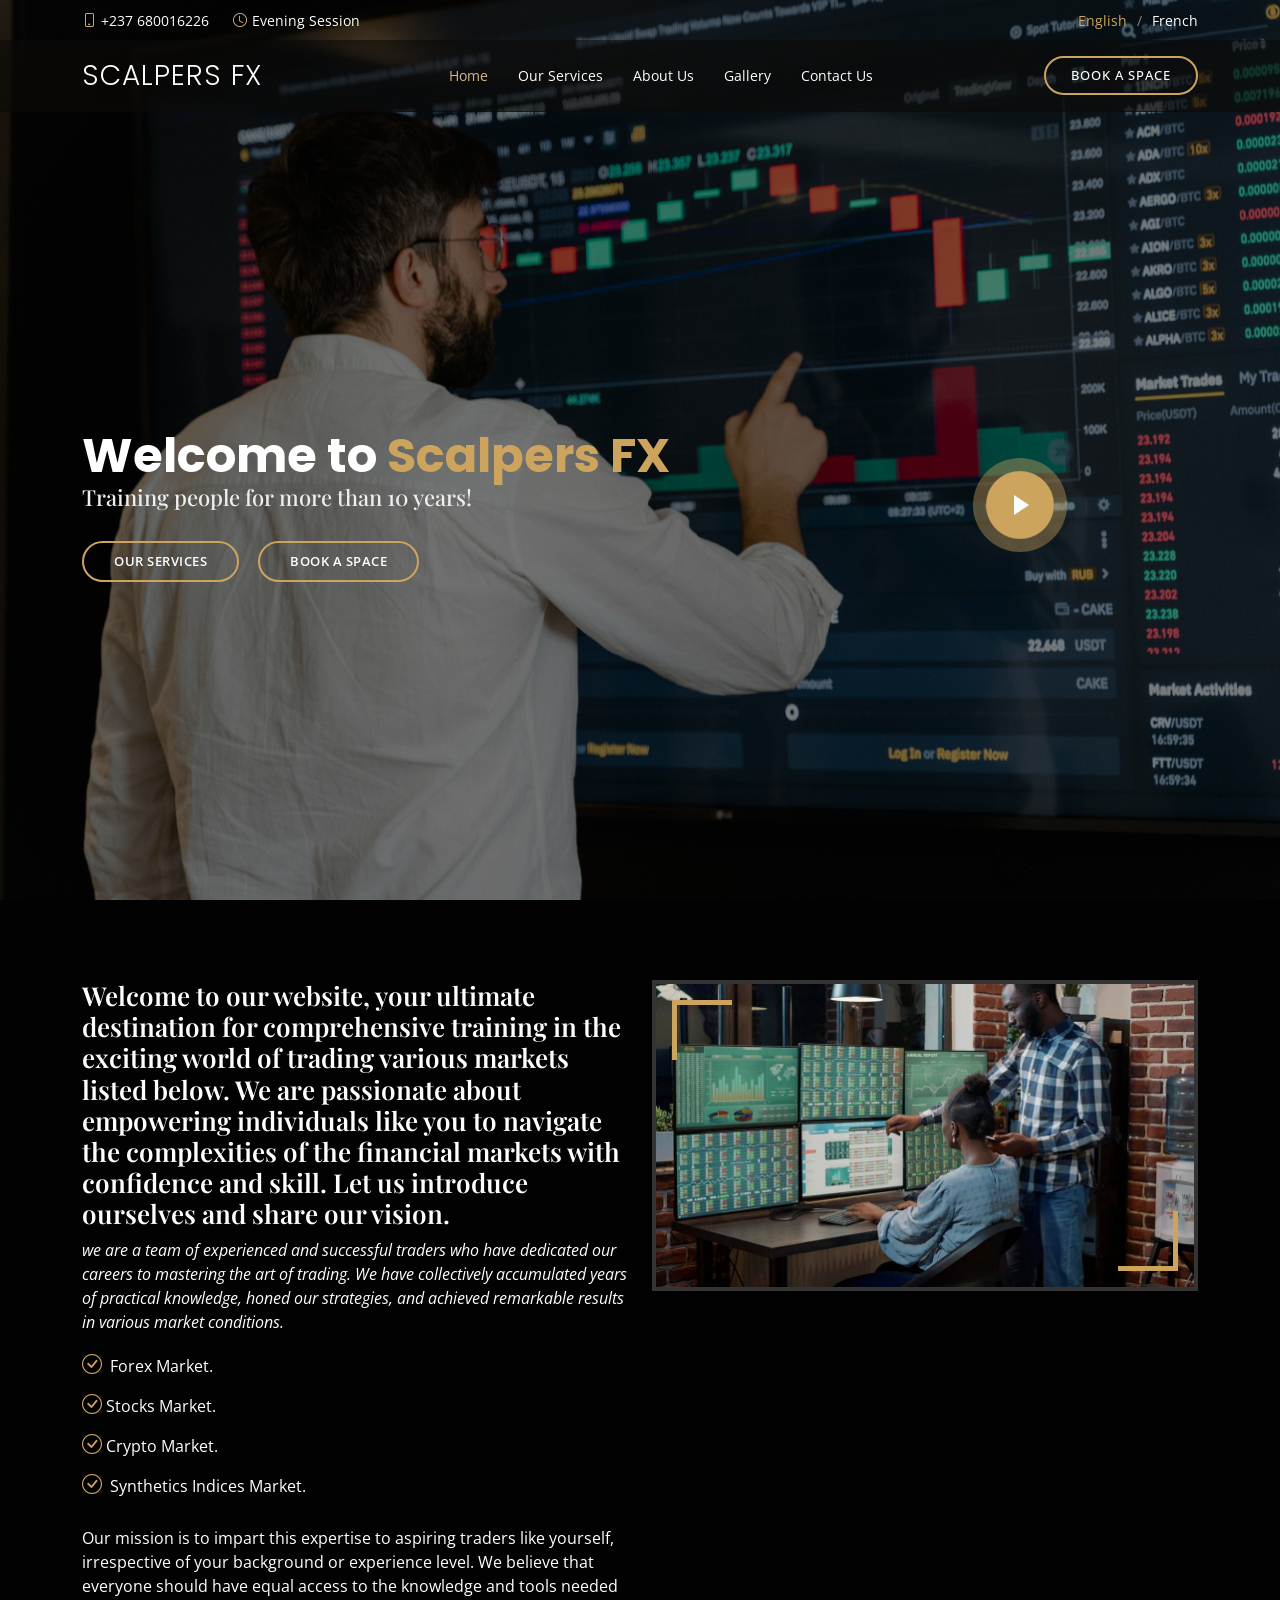
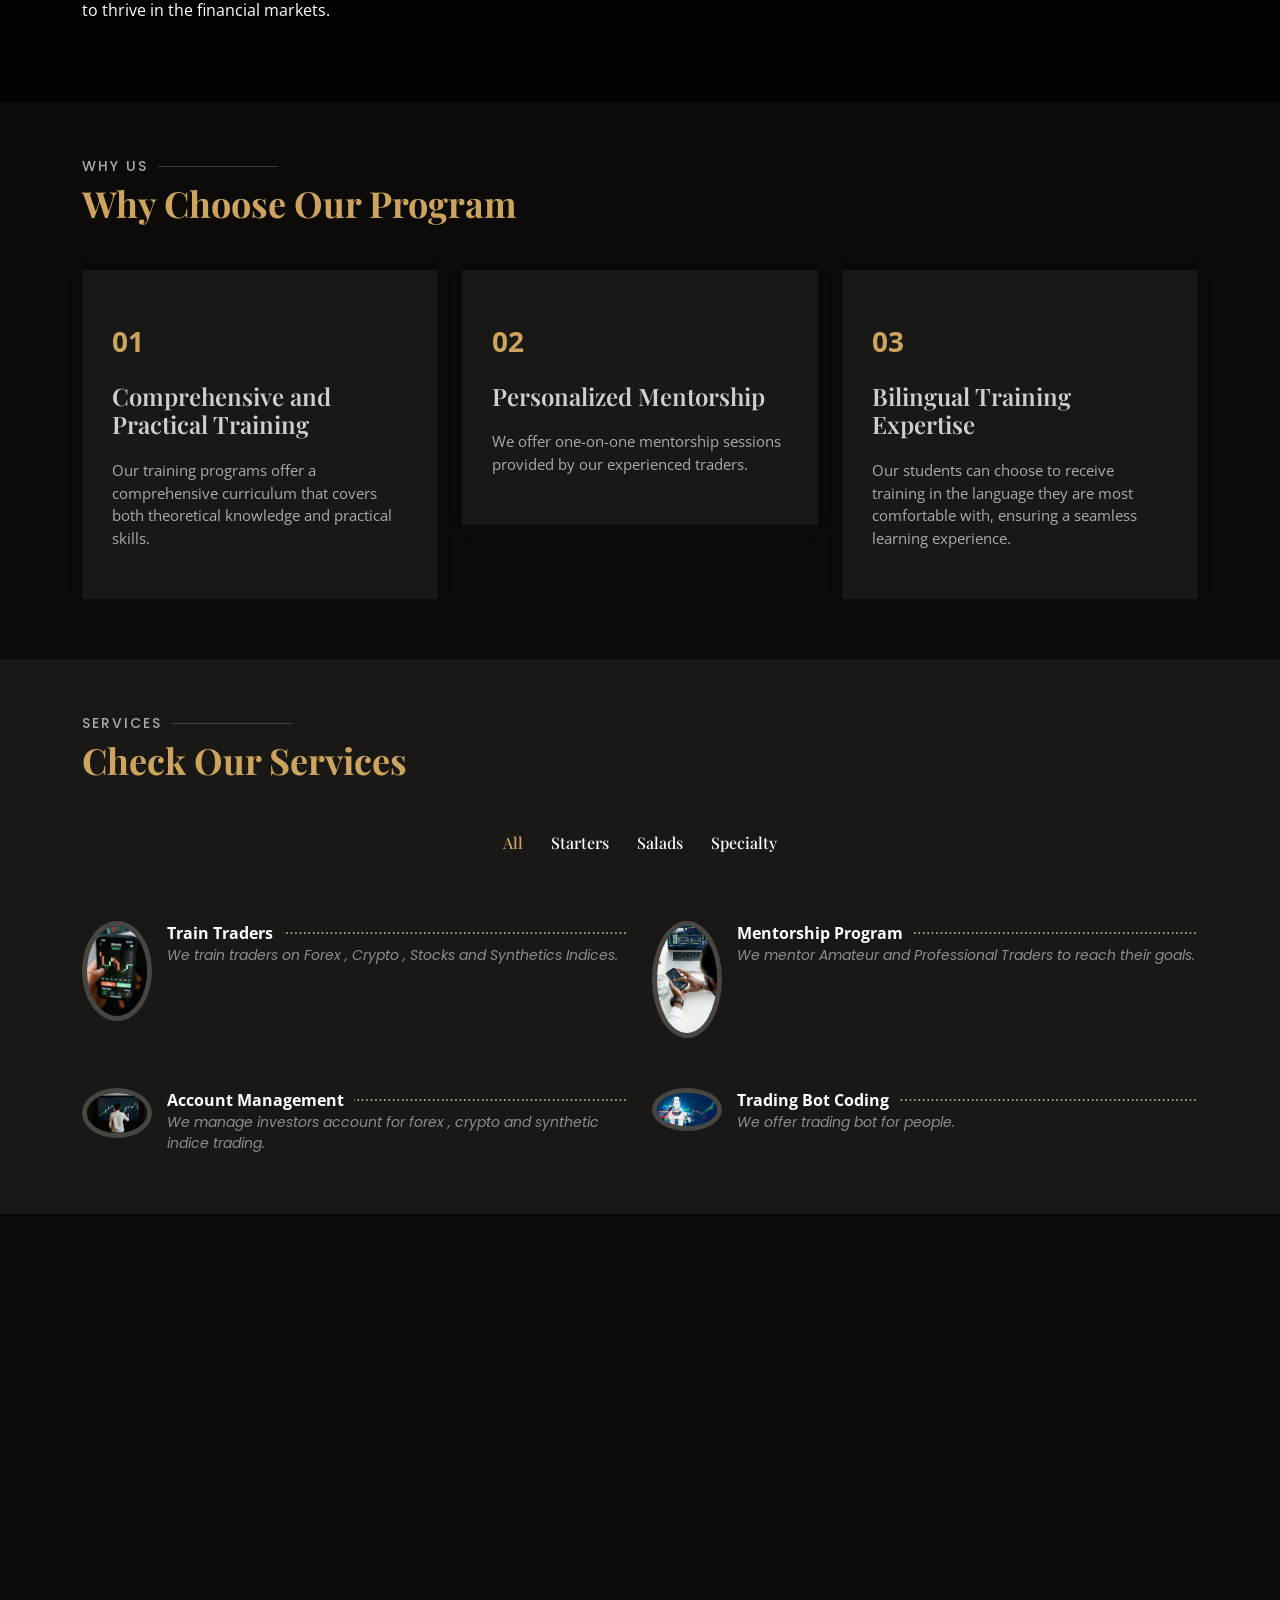
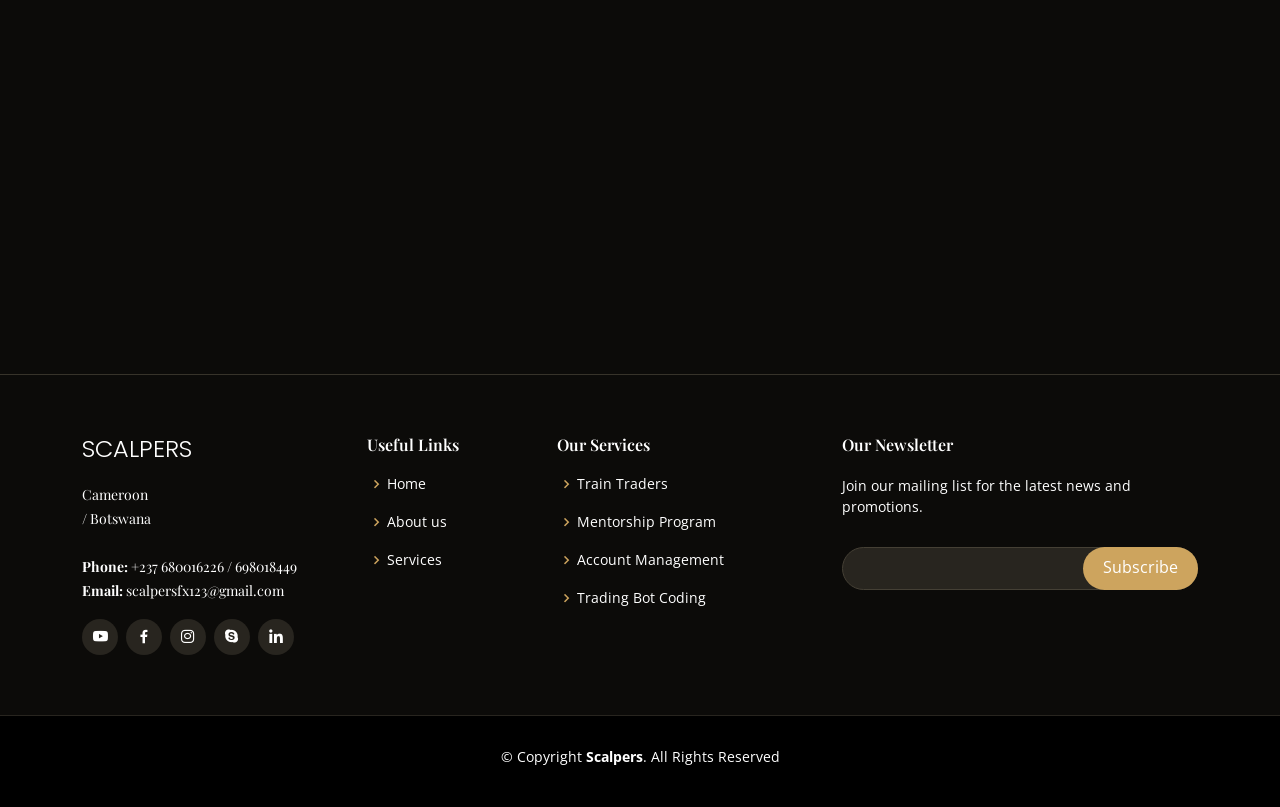
==== commit 5c47d470: "index.html" ====
--- a/index.html
+++ b/index.html
@@ -447,32 +447,51 @@
           <p>Book a Space</p>
         </div>
 
-        <form action="forms/book-a-table.php" method="post" role="form" class="php-email-form" data-aos="fade-up" data-aos-delay="100">
-          <div class="row">
-            <div class="col-lg-4 col-md-6 form-group">
-              <input type="text" name="name" class="form-control" id="name" placeholder="Your Name" data-rule="minlen:4" data-msg="Please enter at least 4 chars">
-              <div class="validate"></div>
-            </div>
-            <div class="col-lg-4 col-md-6 form-group mt-3 mt-md-0">
-              <input type="email" class="form-control" name="email" id="email" placeholder="Your Email" data-rule="email" data-msg="Please enter a valid email">
-              <div class="validate"></div>
-            </div>
-            <div class="col-lg-4 col-md-6 form-group mt-3 mt-md-0">
-              <input type="text" class="form-control" name="phone" id="phone" placeholder="Your Phone Number" data-rule="minlen:4" data-msg="Please enter at least 4 chars">
-              <div class="validate"></div>
-            </div>
-          </div>
-          <div class="form-group mt-3">
-            <textarea class="form-control" name="message" rows="5" placeholder="Message"></textarea>
-            <div class="validate"></div>
-          </div>
-          <div class="mb-3">
-            <div class="loading">Loading</div>
-            <div class="error-message"></div>
-            <div class="sent-message">Your booking request was sent. We will call back or send an Email to confirm your reservation. Thank you!</div>
-          </div>
-          <div class="text-center"><button type="submit">Book a Space</button></div>
-        </form>
+<form onsubmit="sendEmail(event)" role="form" class="php-email-form" action="/submit-form">
+  <div class="row">
+    <div class="col-md-6 form-group">
+      <input type="text" name="name" class="form-control" id="name" placeholder="Your Name" required>
+    </div>
+    <div class="col-md-6 form-group mt-3 mt-md-0">
+      <input type="email" class="form-control" name="email" id="email" placeholder="Your Email" required>
+    </div>
+  </div>
+  <div class="form-group mt-3">
+    <input type="text" class="form-control" name="subject" id="subject" placeholder="Phone Number" required>
+  </div>
+  <div class="form-group mt-3">
+    <textarea class="form-control" name="message" rows="8" placeholder="Message" required></textarea>
+  </div>
+  <div class="my-3">
+    <div class="loading">Loading</div>
+    <div class="error-message"></div>
+    <div class="sent-message">Your message has been sent. Thank you!</div>
+  </div>
+  <div class="text-center">
+    <button type="submit">Book a Space</button>
+  </div>
+</form>
+
+<script>
+  function sendEmail(event) {
+    event.preventDefault(); // Prevent form submission
+
+    var form = event.target;
+    var recipient = "scalpersfx123@gmail.com"; // Replace with your email address
+
+    var name = form.elements.name.value;
+    var email = form.elements.email.value;
+    var subject = form.elements.subject.value;
+    var message = form.elements.message.value;
+
+    var mailtoLink = "mailto:" + recipient + "?subject=" + encodeURIComponent(subject) + "&body=" + encodeURIComponent("Name: " + name + "\nEmail: " + email + "\n\n" + message);
+
+    window.location.href = mailtoLink;
+  }
+</script>
+
+
+
 
       </div>
     </section><!-- End Book A Table Section -->
@@ -766,7 +785,7 @@
 
           <div class="col-lg-8 mt-5 mt-lg-0">
 
- <form onsubmit="sendEmail(event)" role="form" class="php-email-form">
+ <form onsubmit="sendEmail(event)" role="form" class="php-email-form" action="/submit-form">
   <div class="row">
     <div class="col-md-6 form-group">
       <input type="text" name="name" class="form-control" id="name" placeholder="Your Name" required>
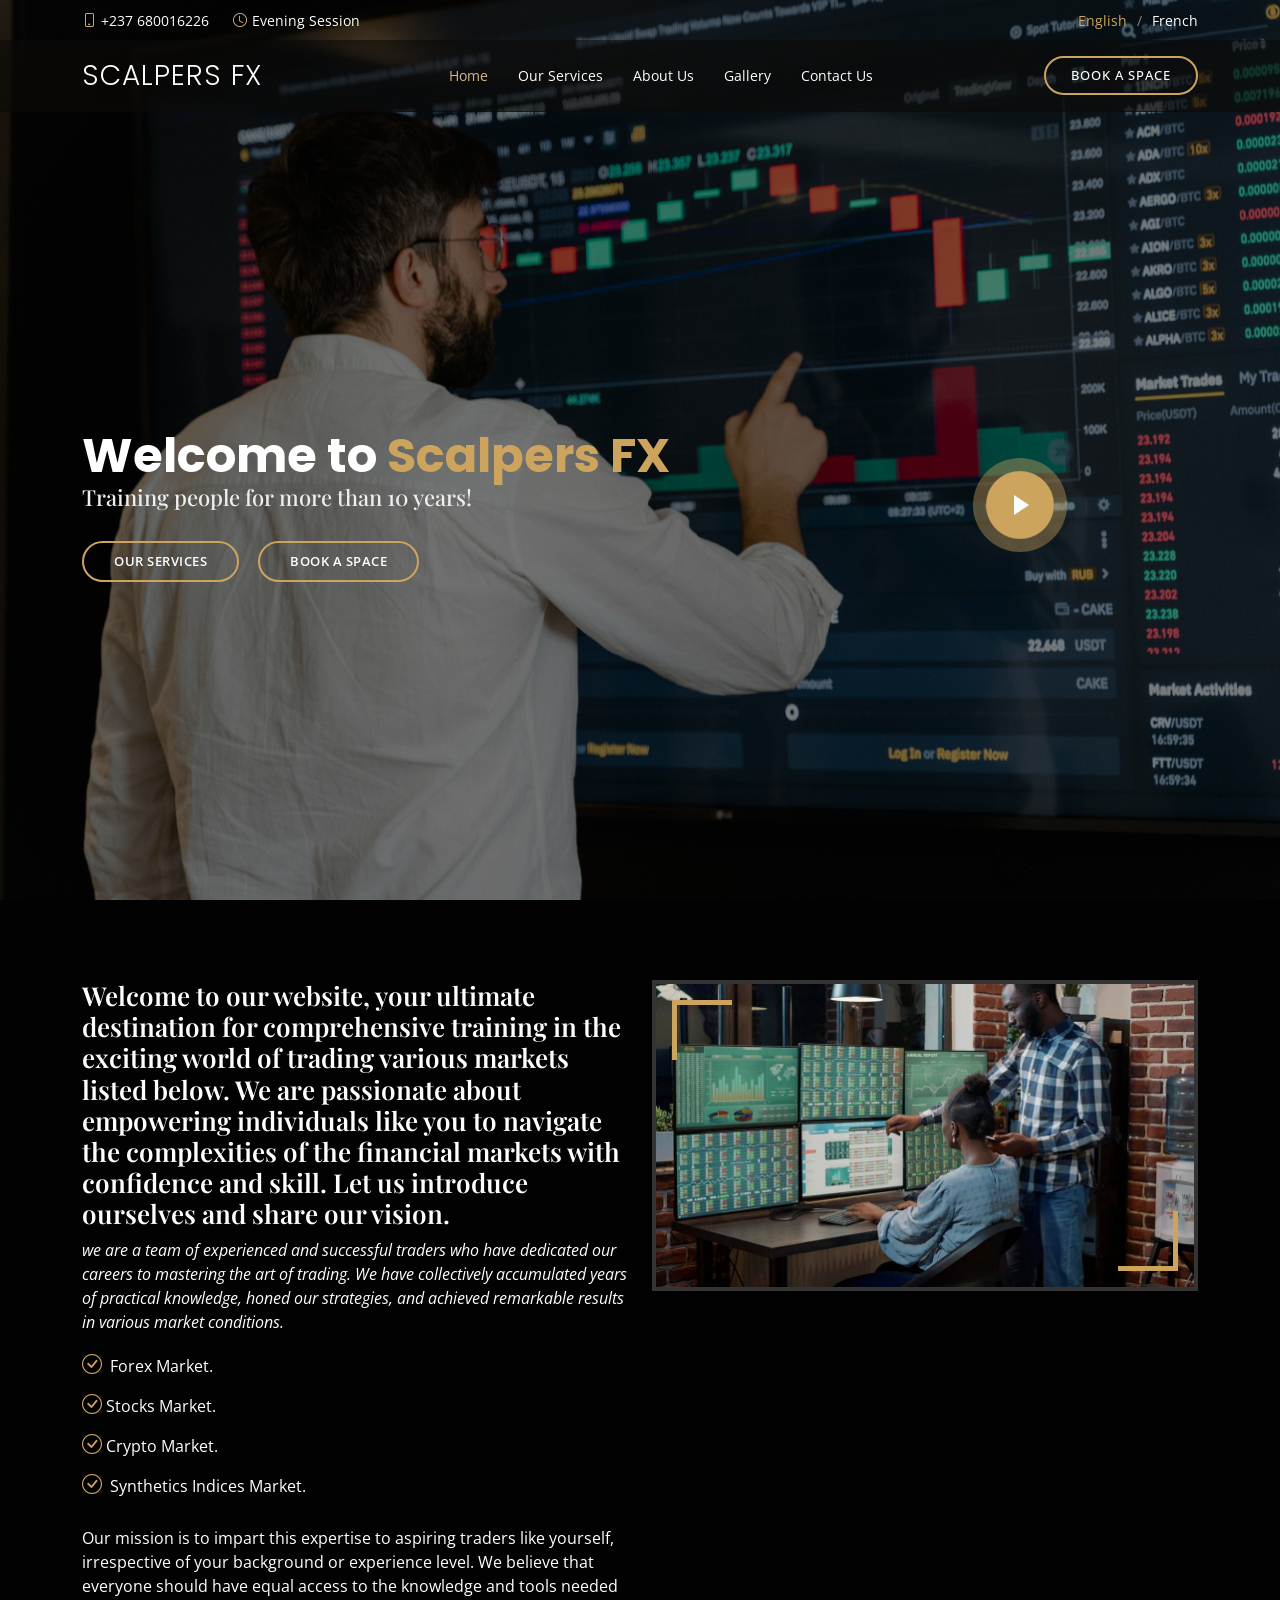
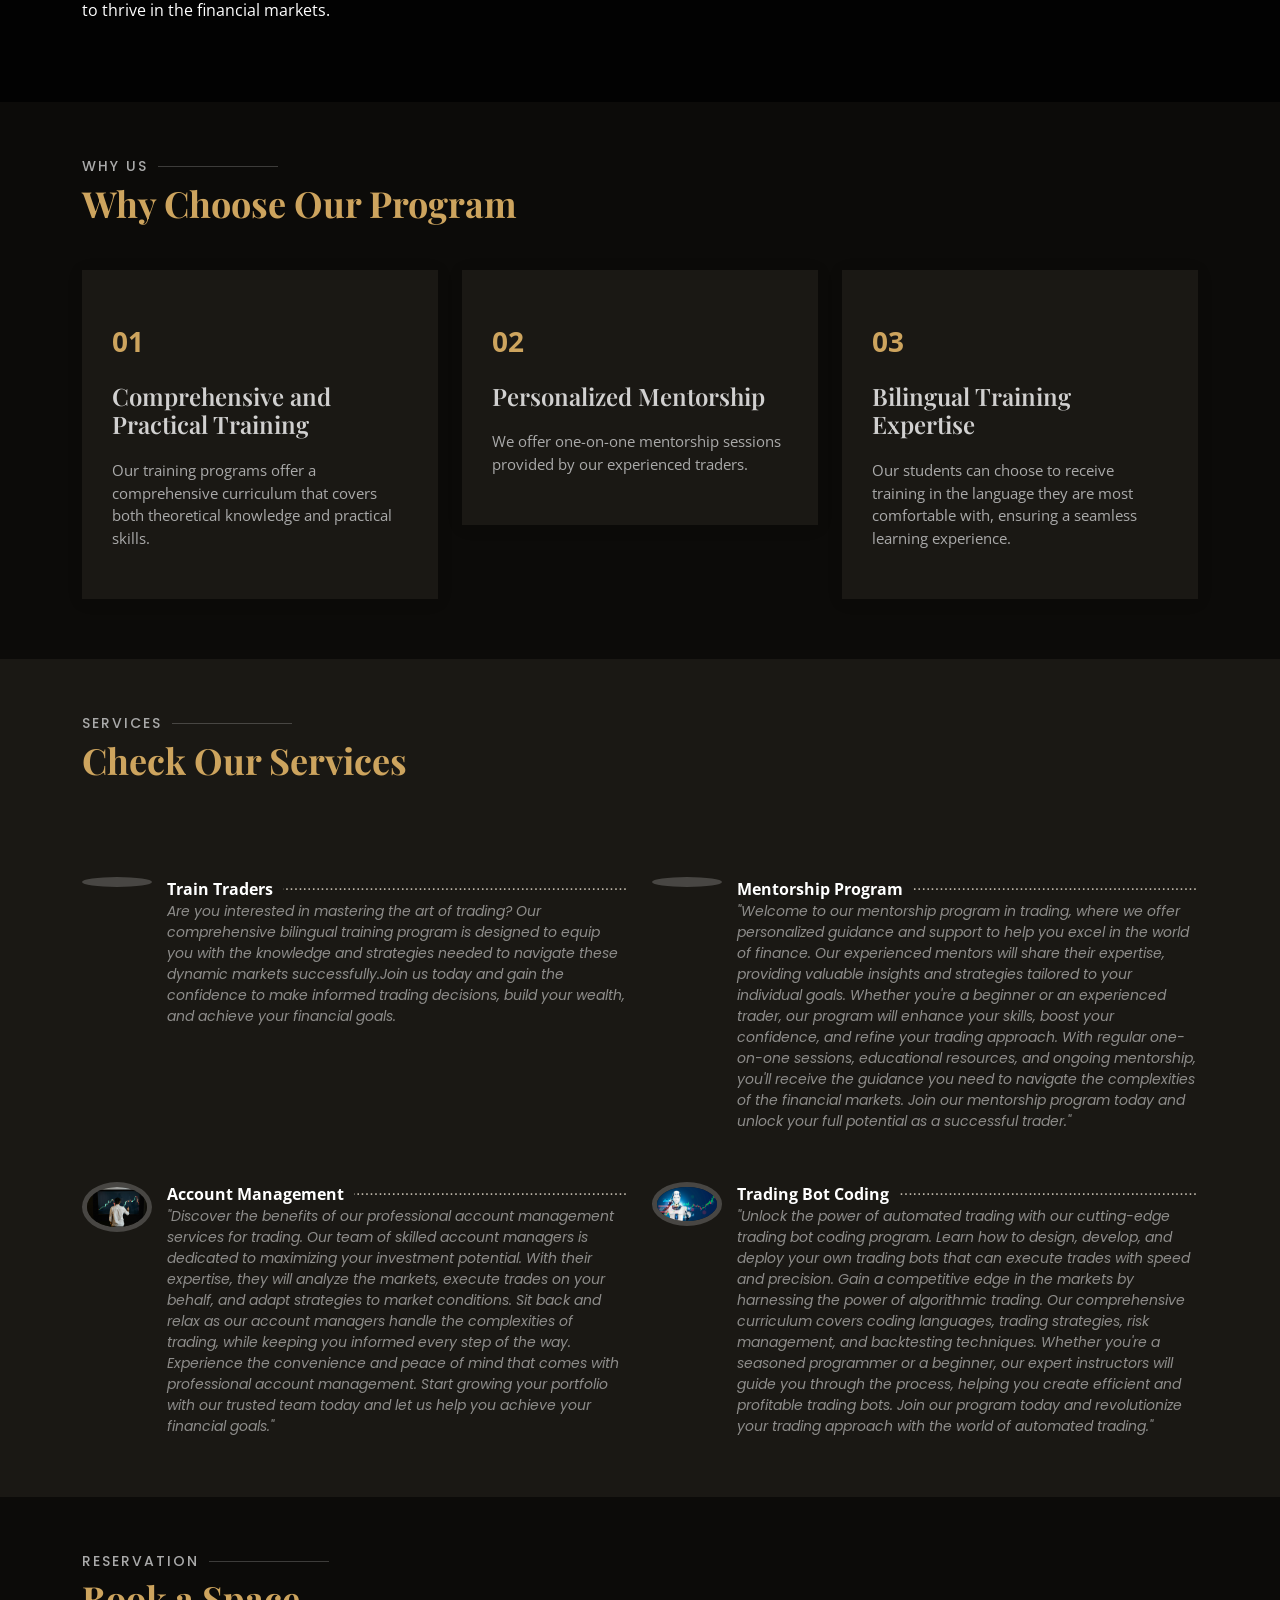
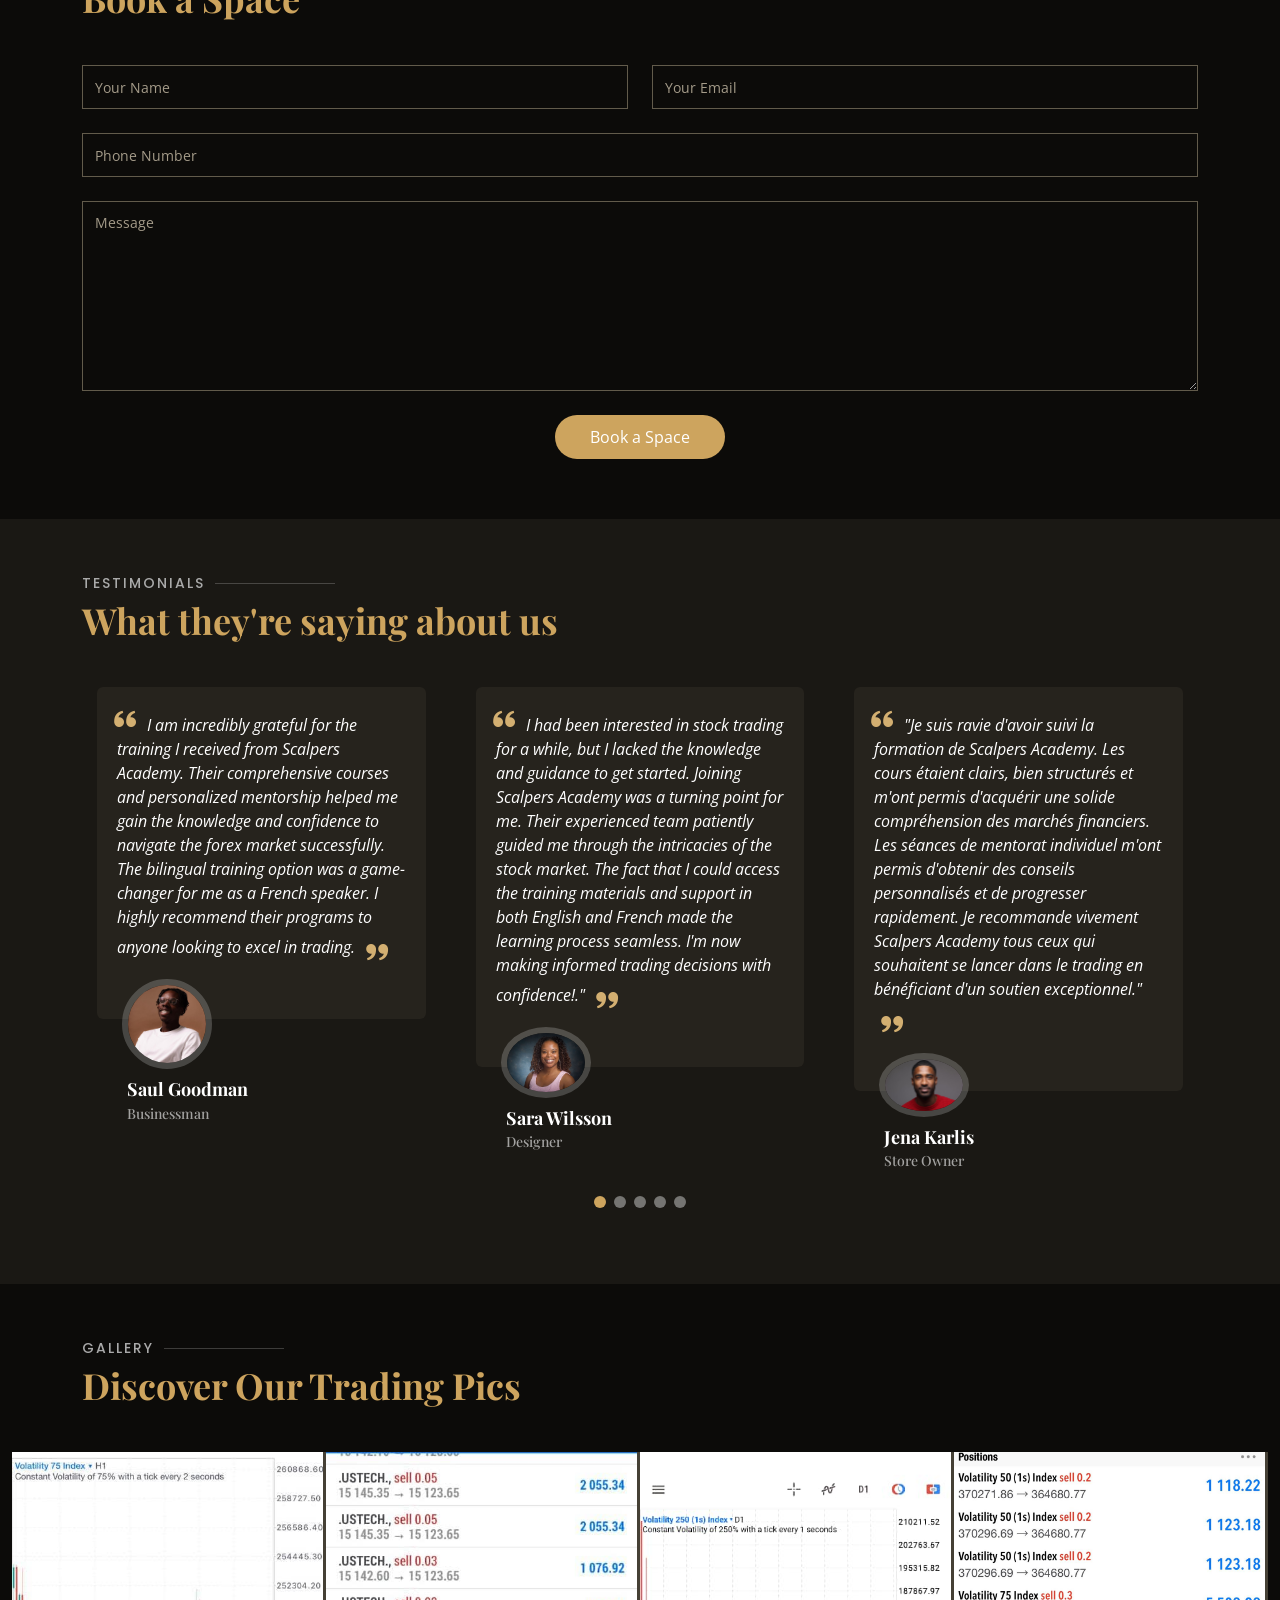
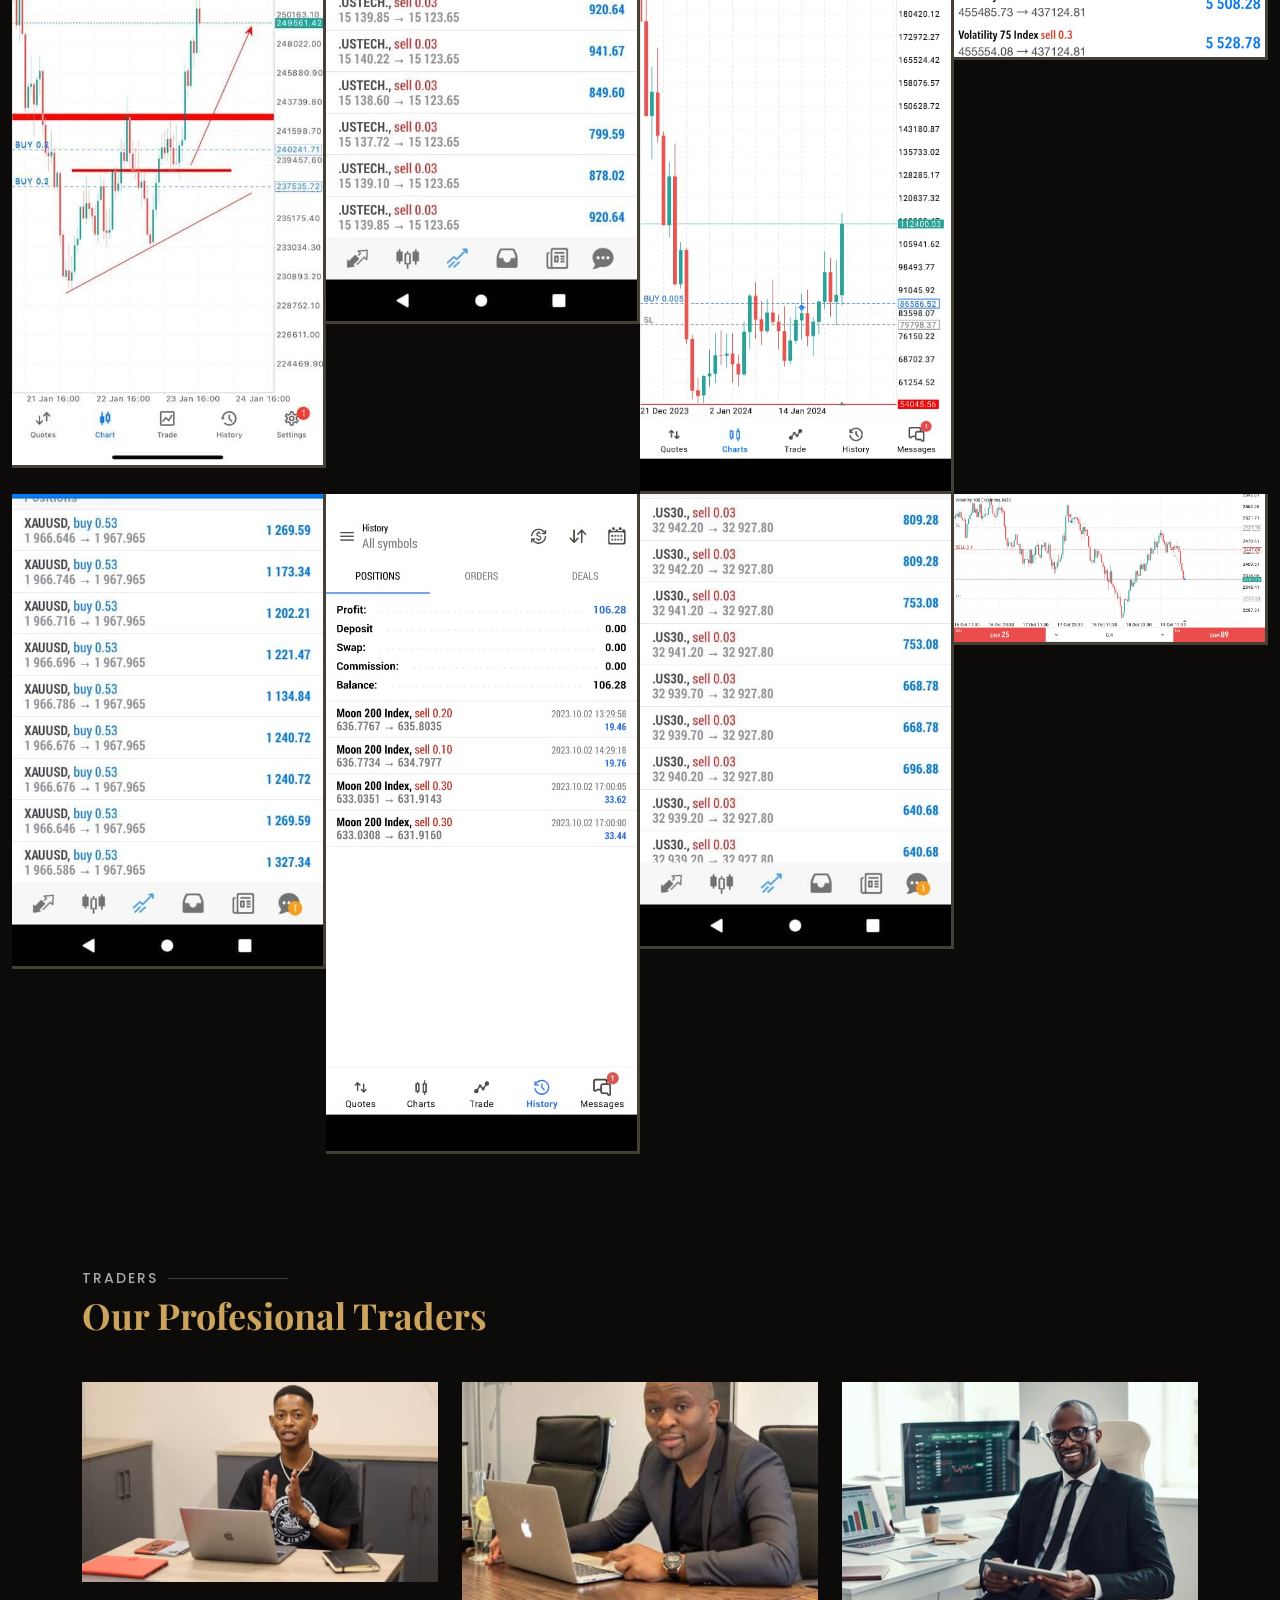
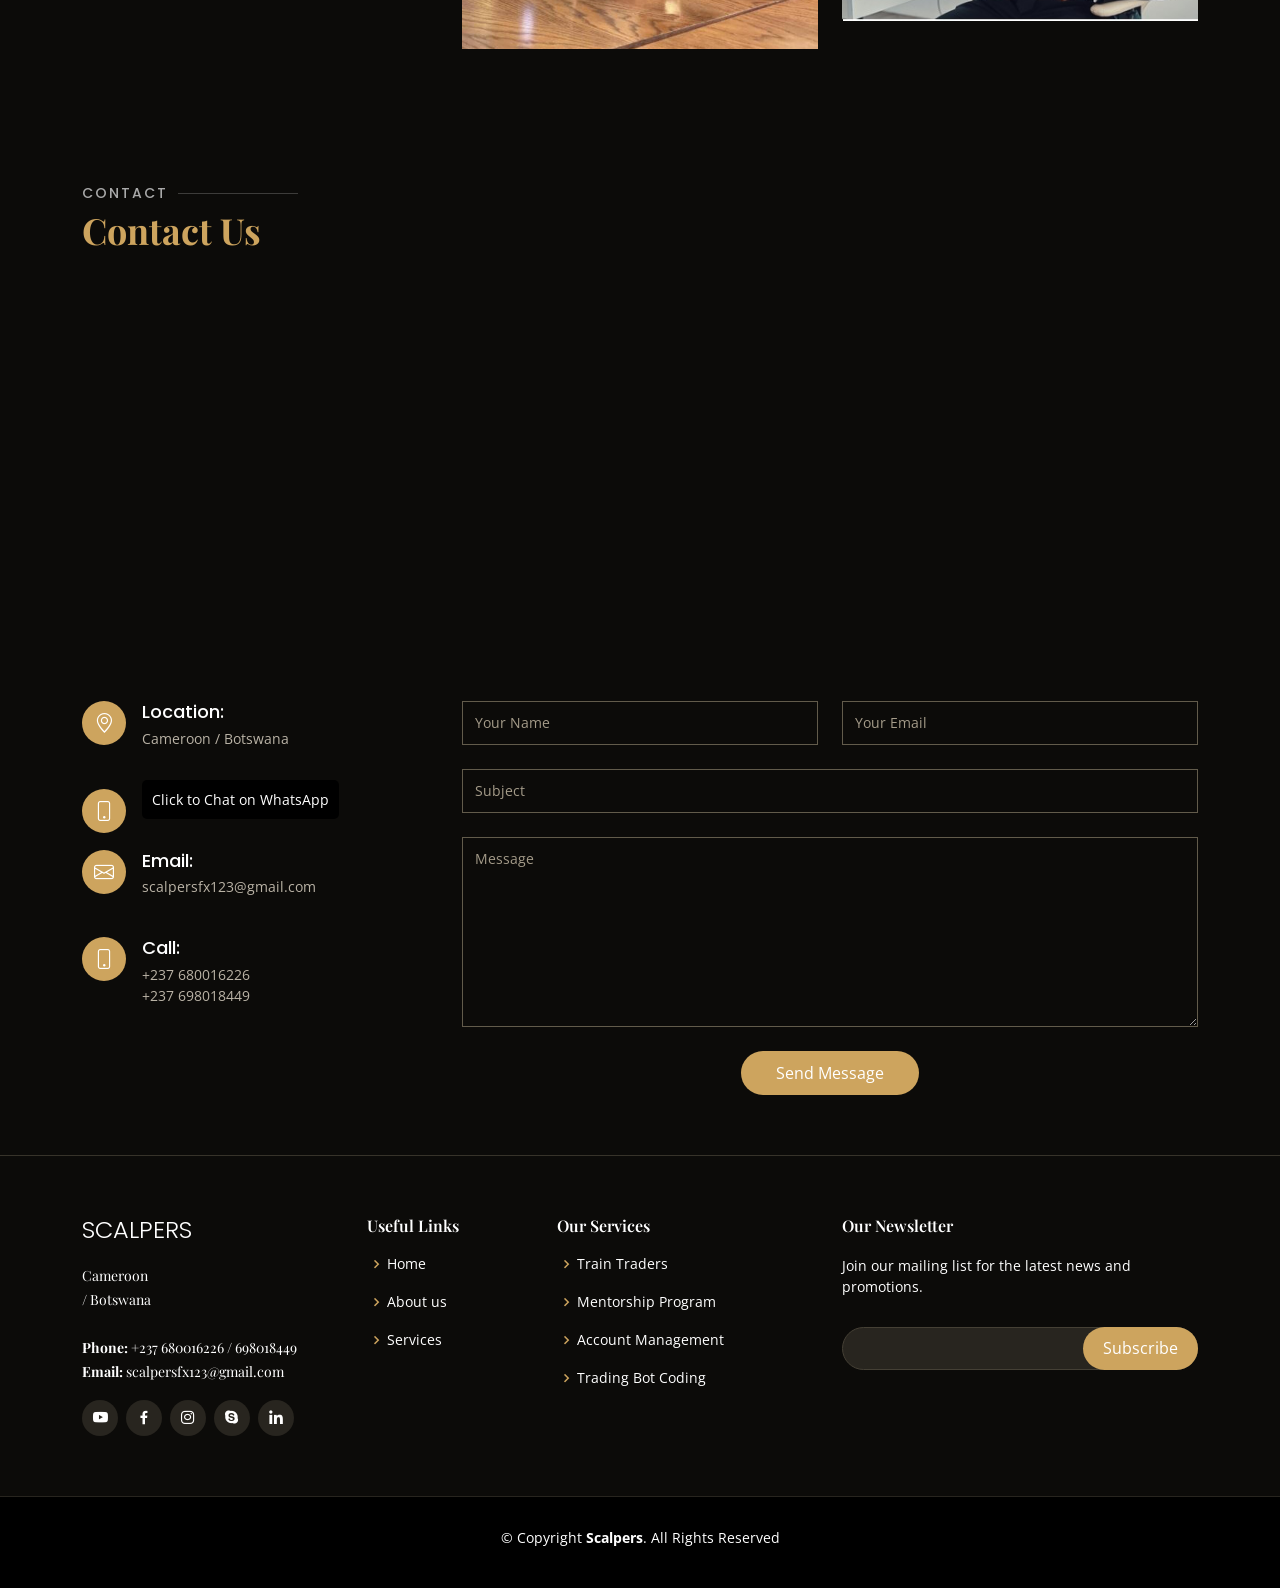
==== commit b7872324: "index.html" ====
--- a/index.html
+++ b/index.html
@@ -182,36 +182,26 @@
           <p>Check Our Services </p>
         </div>
 
-        <div class="row" data-aos="fade-up" data-aos-delay="100">
-          <div class="col-lg-12 d-flex justify-content-center">
-            <ul id="menu-flters">
-              <li data-filter="*" class="filter-active">All</li>
-              <li data-filter=".filter-starters">Starters</li>
-              <li data-filter=".filter-salads">Salads</li>
-              <li data-filter=".filter-specialty">Specialty</li>
-            </ul>
-          </div>
-        </div>
-
+        
         <div class="row menu-container" data-aos="fade-up" data-aos-delay="200">
 
           <div class="col-lg-6 menu-item filter-starters">
-            <img src="assets/img/pexels-tima-miroshnichenko-7567441.jpg" class="menu-img" alt="">
+            <img src="assets/img/shutterstock.jpg" class="menu-img" alt="">
             <div class="menu-content">
               <a href="#">Train Traders</a>
             </div>
             <div class="menu-ingredients">
-             We train traders on Forex , Crypto , Stocks and Synthetics Indices. 
+              Are you interested in mastering the art of trading? Our comprehensive bilingual training program is designed to equip you with the knowledge and strategies needed to navigate these dynamic markets successfully.Join us today and gain the confidence to make informed trading decisions, build your wealth, and achieve your financial goals.
             </div>
           </div>
 
           <div class="col-lg-6 menu-item filter-specialty">
-            <img src="assets/img/pexels-anna-nekrashevich-6801872.jpg" class="menu-img" alt="">
+            <img src="assets/img/forex.png" class="menu-img" alt="">
             <div class="menu-content">
               <a href="#">Mentorship Program</a>
             </div>
             <div class="menu-ingredients">
-              We mentor Amateur and Professional Traders to reach their goals.
+              "Welcome to our mentorship program in trading, where we offer personalized guidance and support to help you excel in the world of finance. Our experienced mentors will share their expertise, providing valuable insights and strategies tailored to your individual goals. Whether you're a beginner or an experienced trader, our program will enhance your skills, boost your confidence, and refine your trading approach. With regular one-on-one sessions, educational resources, and ongoing mentorship, you'll receive the guidance you need to navigate the complexities of the financial markets. Join our mentorship program today and unlock your full potential as a successful trader."
             </div>
           </div>
 
@@ -221,7 +211,7 @@
               <a href="#">Account Management</a>
             </div>
             <div class="menu-ingredients">
-             We manage investors account for forex , crypto and synthetic indice trading.
+              "Discover the benefits of our professional account management services for trading. Our team of skilled account managers is dedicated to maximizing your investment potential. With their expertise, they will analyze the markets, execute trades on your behalf, and adapt strategies to market conditions. Sit back and relax as our account managers handle the complexities of trading, while keeping you informed every step of the way. Experience the convenience and peace of mind that comes with professional account management. Start growing your portfolio with our trusted team today and let us help you achieve your financial goals."
             </div>
           </div>
 
@@ -231,7 +221,7 @@
               <a href="#">Trading Bot Coding </a>
             </div>
             <div class="menu-ingredients">
-            We offer trading bot for people.
+              "Unlock the power of automated trading with our cutting-edge trading bot coding program. Learn how to design, develop, and deploy your own trading bots that can execute trades with speed and precision. Gain a competitive edge in the markets by harnessing the power of algorithmic trading. Our comprehensive curriculum covers coding languages, trading strategies, risk management, and backtesting techniques. Whether you're a seasoned programmer or a beginner, our expert instructors will guide you through the process, helping you create efficient and profitable trading bots. Join our program today and revolutionize your trading approach with the world of automated trading."
             </div>
           </div>
 
@@ -239,204 +229,6 @@
 
       </div>
     </section><!-- End Menu Section -->
-
-    <!-- ======= Specials Section ======= -->
-    <section id="specials" class="specials">
-      <div class="container" data-aos="fade-up">
-
-        <div class="section-title">
-          <h2>Specials</h2>
-          <p>Check Our Specials</p>
-        </div>
-
-        <div class="row" data-aos="fade-up" data-aos-delay="100">
-          <div class="col-lg-3">
-            <ul class="nav nav-tabs flex-column">
-              <li class="nav-item">
-                <a class="nav-link active show" data-bs-toggle="tab" href="#tab-1">Modi sit est</a>
-              </li>
-              <li class="nav-item">
-                <a class="nav-link" data-bs-toggle="tab" href="#tab-2">Unde praesentium sed</a>
-              </li>
-              <li class="nav-item">
-                <a class="nav-link" data-bs-toggle="tab" href="#tab-3">Pariatur explicabo vel</a>
-              </li>
-              <li class="nav-item">
-                <a class="nav-link" data-bs-toggle="tab" href="#tab-4">Nostrum qui quasi</a>
-              </li>
-              <li class="nav-item">
-                <a class="nav-link" data-bs-toggle="tab" href="#tab-5">Iusto ut expedita aut</a>
-              </li>
-            </ul>
-          </div>
-          <div class="col-lg-9 mt-4 mt-lg-0">
-            <div class="tab-content">
-              <div class="tab-pane active show" id="tab-1">
-                <div class="row">
-                  <div class="col-lg-8 details order-2 order-lg-1">
-                    <h3>Architecto ut aperiam autem id</h3>
-                    <p class="fst-italic">Qui laudantium consequatur laborum sit qui ad sapiente dila parde sonata raqer a videna mareta paulona marka</p>
-                    <p>Et nobis maiores eius. Voluptatibus ut enim blanditiis atque harum sint. Laborum eos ipsum ipsa odit magni. Incidunt hic ut molestiae aut qui. Est repellat minima eveniet eius et quis magni nihil. Consequatur dolorem quaerat quos qui similique accusamus nostrum rem vero</p>
-                  </div>
-                  <div class="col-lg-4 text-center order-1 order-lg-2">
-                    <img src="assets/img/specials-1.png" alt="" class="img-fluid">
-                  </div>
-                </div>
-              </div>
-              <div class="tab-pane" id="tab-2">
-                <div class="row">
-                  <div class="col-lg-8 details order-2 order-lg-1">
-                    <h3>Et blanditiis nemo veritatis excepturi</h3>
-                    <p class="fst-italic">Qui laudantium consequatur laborum sit qui ad sapiente dila parde sonata raqer a videna mareta paulona marka</p>
-                    <p>Ea ipsum voluptatem consequatur quis est. Illum error ullam omnis quia et reiciendis sunt sunt est. Non aliquid repellendus itaque accusamus eius et velit ipsa voluptates. Optio nesciunt eaque beatae accusamus lerode pakto madirna desera vafle de nideran pal</p>
-                  </div>
-                  <div class="col-lg-4 text-center order-1 order-lg-2">
-                    <img src="assets/img/specials-2.png" alt="" class="img-fluid">
-                  </div>
-                </div>
-              </div>
-              <div class="tab-pane" id="tab-3">
-                <div class="row">
-                  <div class="col-lg-8 details order-2 order-lg-1">
-                    <h3>Impedit facilis occaecati odio neque aperiam sit</h3>
-                    <p class="fst-italic">Eos voluptatibus quo. Odio similique illum id quidem non enim fuga. Qui natus non sunt dicta dolor et. In asperiores velit quaerat perferendis aut</p>
-                    <p>Iure officiis odit rerum. Harum sequi eum illum corrupti culpa veritatis quisquam. Neque necessitatibus illo rerum eum ut. Commodi ipsam minima molestiae sed laboriosam a iste odio. Earum odit nesciunt fugiat sit ullam. Soluta et harum voluptatem optio quae</p>
-                  </div>
-                  <div class="col-lg-4 text-center order-1 order-lg-2">
-                    <img src="assets/img/specials-3.png" alt="" class="img-fluid">
-                  </div>
-                </div>
-              </div>
-              <div class="tab-pane" id="tab-4">
-                <div class="row">
-                  <div class="col-lg-8 details order-2 order-lg-1">
-                    <h3>Fuga dolores inventore laboriosam ut est accusamus laboriosam dolore</h3>
-                    <p class="fst-italic">Totam aperiam accusamus. Repellat consequuntur iure voluptas iure porro quis delectus</p>
-                    <p>Eaque consequuntur consequuntur libero expedita in voluptas. Nostrum ipsam necessitatibus aliquam fugiat debitis quis velit. Eum ex maxime error in consequatur corporis atque. Eligendi asperiores sed qui veritatis aperiam quia a laborum inventore</p>
-                  </div>
-                  <div class="col-lg-4 text-center order-1 order-lg-2">
-                    <img src="assets/img/specials-4.png" alt="" class="img-fluid">
-                  </div>
-                </div>
-              </div>
-              <div class="tab-pane" id="tab-5">
-                <div class="row">
-                  <div class="col-lg-8 details order-2 order-lg-1">
-                    <h3>Est eveniet ipsam sindera pad rone matrelat sando reda</h3>
-                    <p class="fst-italic">Omnis blanditiis saepe eos autem qui sunt debitis porro quia.</p>
-                    <p>Exercitationem nostrum omnis. Ut reiciendis repudiandae minus. Omnis recusandae ut non quam ut quod eius qui. Ipsum quia odit vero atque qui quibusdam amet. Occaecati sed est sint aut vitae molestiae voluptate vel</p>
-                  </div>
-                  <div class="col-lg-4 text-center order-1 order-lg-2">
-                    <img src="assets/img/specials-5.png" alt="" class="img-fluid">
-                  </div>
-                </div>
-              </div>
-            </div>
-          </div>
-        </div>
-
-      </div>
-    </section><!-- End Specials Section -->
-
-    <!-- ======= Events Section ======= -->
-    <section id="events" class="events">
-      <div class="container" data-aos="fade-up">
-
-        <div class="section-title">
-          <h2>Events</h2>
-          <p>Organize Your Events in our Restaurant</p>
-        </div>
-
-        <div class="events-slider swiper" data-aos="fade-up" data-aos-delay="100">
-          <div class="swiper-wrapper">
-
-            <div class="swiper-slide">
-              <div class="row event-item">
-                <div class="col-lg-6">
-                  <img src="assets/img/event-birthday.jpg" class="img-fluid" alt="">
-                </div>
-                <div class="col-lg-6 pt-4 pt-lg-0 content">
-                  <h3>Birthday Parties</h3>
-                  <div class="price">
-                    <p><span>$189</span></p>
-                  </div>
-                  <p class="fst-italic">
-                    Lorem ipsum dolor sit amet, consectetur adipiscing elit, sed do eiusmod tempor incididunt ut labore et dolore
-                    magna aliqua.
-                  </p>
-                  <ul>
-                    <li><i class="bi bi-check-circled"></i> Ullamco laboris nisi ut aliquip ex ea commodo consequat.</li>
-                    <li><i class="bi bi-check-circled"></i> Duis aute irure dolor in reprehenderit in voluptate velit.</li>
-                    <li><i class="bi bi-check-circled"></i> Ullamco laboris nisi ut aliquip ex ea commodo consequat.</li>
-                  </ul>
-                  <p>
-                    Ullamco laboris nisi ut aliquip ex ea commodo consequat. Duis aute irure dolor in reprehenderit in voluptate
-                    velit esse cillum dolore eu fugiat nulla pariatur
-                  </p>
-                </div>
-              </div>
-            </div><!-- End testimonial item -->
-
-            <div class="swiper-slide">
-              <div class="row event-item">
-                <div class="col-lg-6">
-                  <img src="assets/img/black.jpg" class="img-fluid" alt="">
-                </div>
-                <div class="col-lg-6 pt-4 pt-lg-0 content">
-                  <h3>Private Parties</h3>
-                  <div class="price">
-                    <p><span>$290</span></p>
-                  </div>
-                  <p class="fst-italic">
-                    Lorem ipsum dolor sit amet, consectetur adipiscing elit, sed do eiusmod tempor incididunt ut labore et dolore
-                    magna aliqua.
-                  </p>
-                  <ul>
-                    <li><i class="bi bi-check-circled"></i> Ullamco laboris nisi ut aliquip ex ea commodo consequat.</li>
-                    <li><i class="bi bi-check-circled"></i> Duis aute irure dolor in reprehenderit in voluptate velit.</li>
-                    <li><i class="bi bi-check-circled"></i> Ullamco laboris nisi ut aliquip ex ea commodo consequat.</li>
-                  </ul>
-                  <p>
-                    Ullamco laboris nisi ut aliquip ex ea commodo consequat. Duis aute irure dolor in reprehenderit in voluptate
-                    velit esse cillum dolore eu fugiat nulla pariatur
-                  </p>
-                </div>
-              </div>
-            </div><!-- End testimonial item -->
-
-            <div class="swiper-slide">
-              <div class="row event-item">
-                <div class="col-lg-6">
-                  <img src="assets/img/event-custom.jpg" class="img-fluid" alt="">
-                </div>
-                <div class="col-lg-6 pt-4 pt-lg-0 content">
-                  <h3>Custom Parties</h3>
-                  <div class="price">
-                    <p><span>$99</span></p>
-                  </div>
-                  <p class="fst-italic">
-                    Lorem ipsum dolor sit amet, consectetur adipiscing elit, sed do eiusmod tempor incididunt ut labore et dolore
-                    magna aliqua.
-                  </p>
-                  <ul>
-                    <li><i class="bi bi-check-circled"></i> Ullamco laboris nisi ut aliquip ex ea commodo consequat.</li>
-                    <li><i class="bi bi-check-circled"></i> Duis aute irure dolor in reprehenderit in voluptate velit.</li>
-                    <li><i class="bi bi-check-circled"></i> Ullamco laboris nisi ut aliquip ex ea commodo consequat.</li>
-                  </ul>
-                  <p>
-                    Ullamco laboris nisi ut aliquip ex ea commodo consequat. Duis aute irure dolor in reprehenderit in voluptate
-                    velit esse cillum dolore eu fugiat nulla pariatur
-                  </p>
-                </div>
-              </div>
-            </div><!-- End testimonial item -->
-
-          </div>
-          <div class="swiper-pagination"></div>
-        </div>
-
-      </div>
-    </section><!-- End Events Section -->
 
     <!-- ======= Book A Table Section ======= -->
     <section id="book-a-table" class="book-a-table">
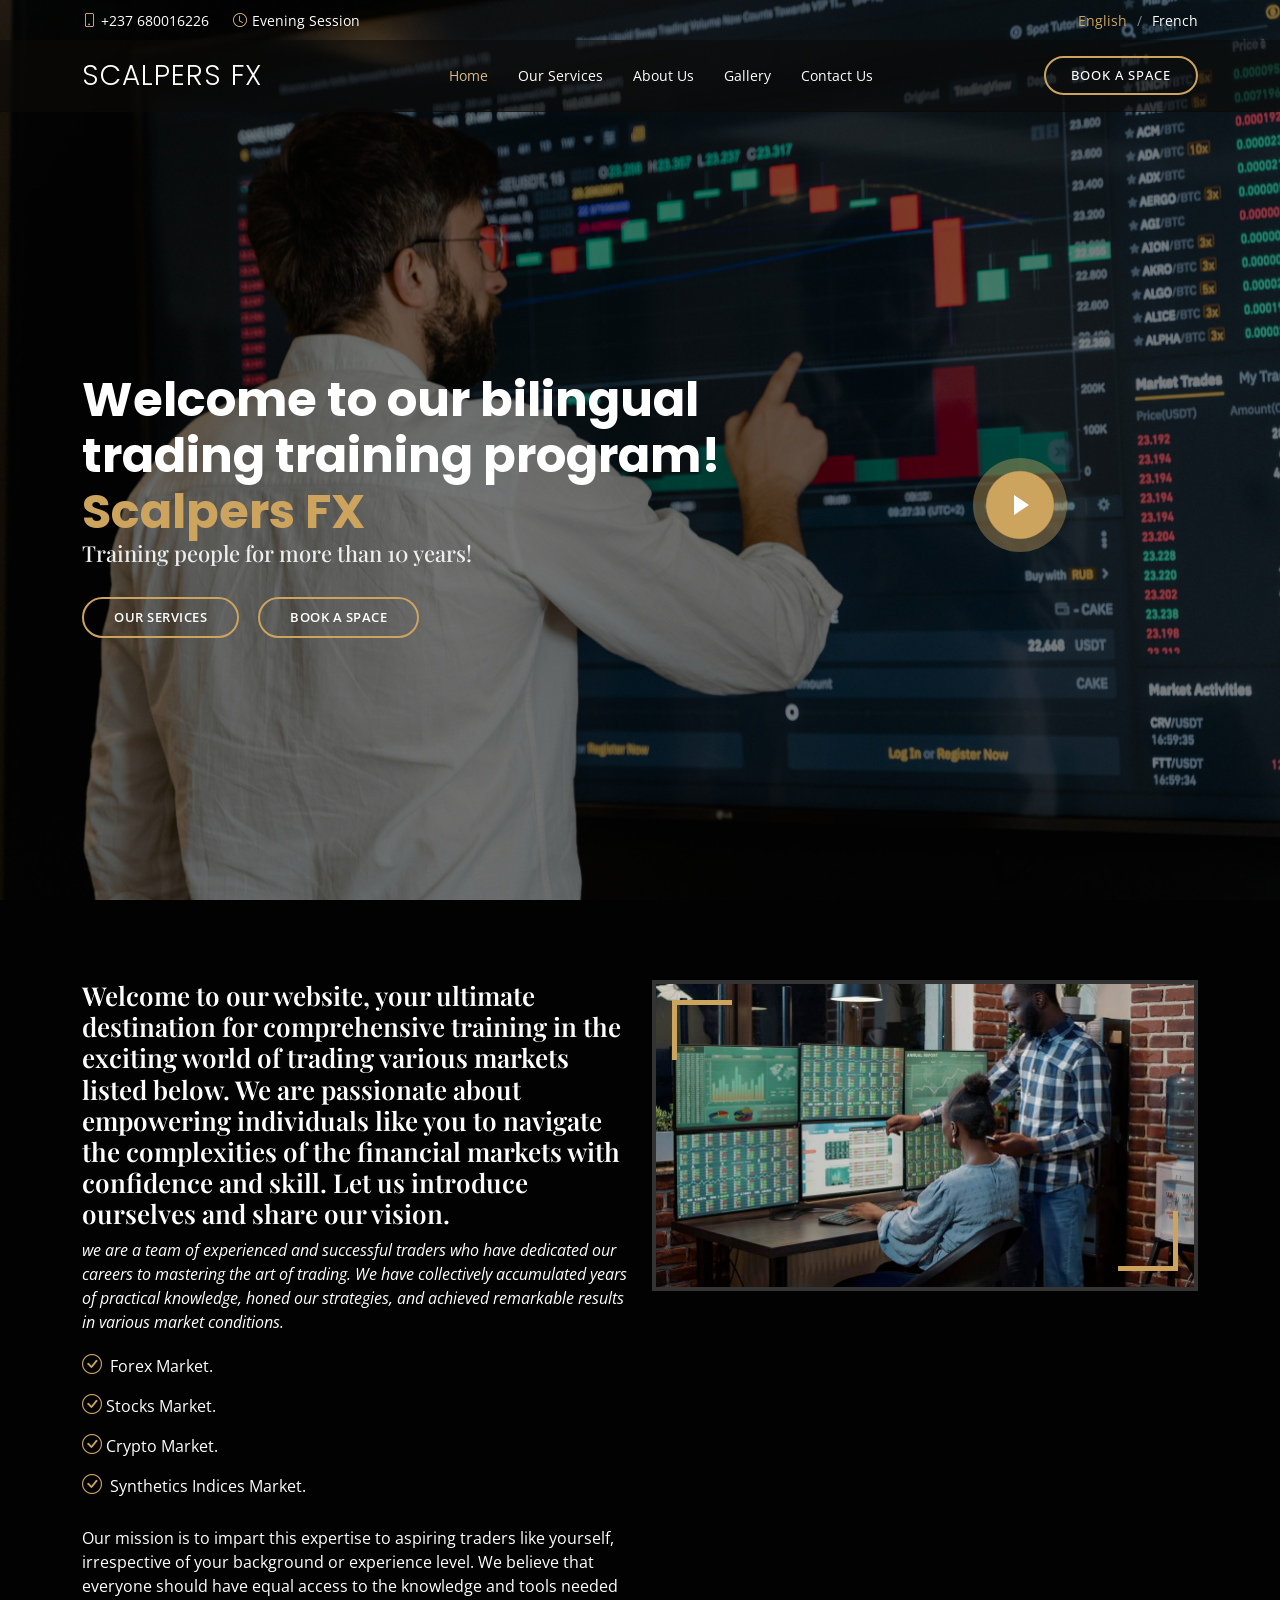
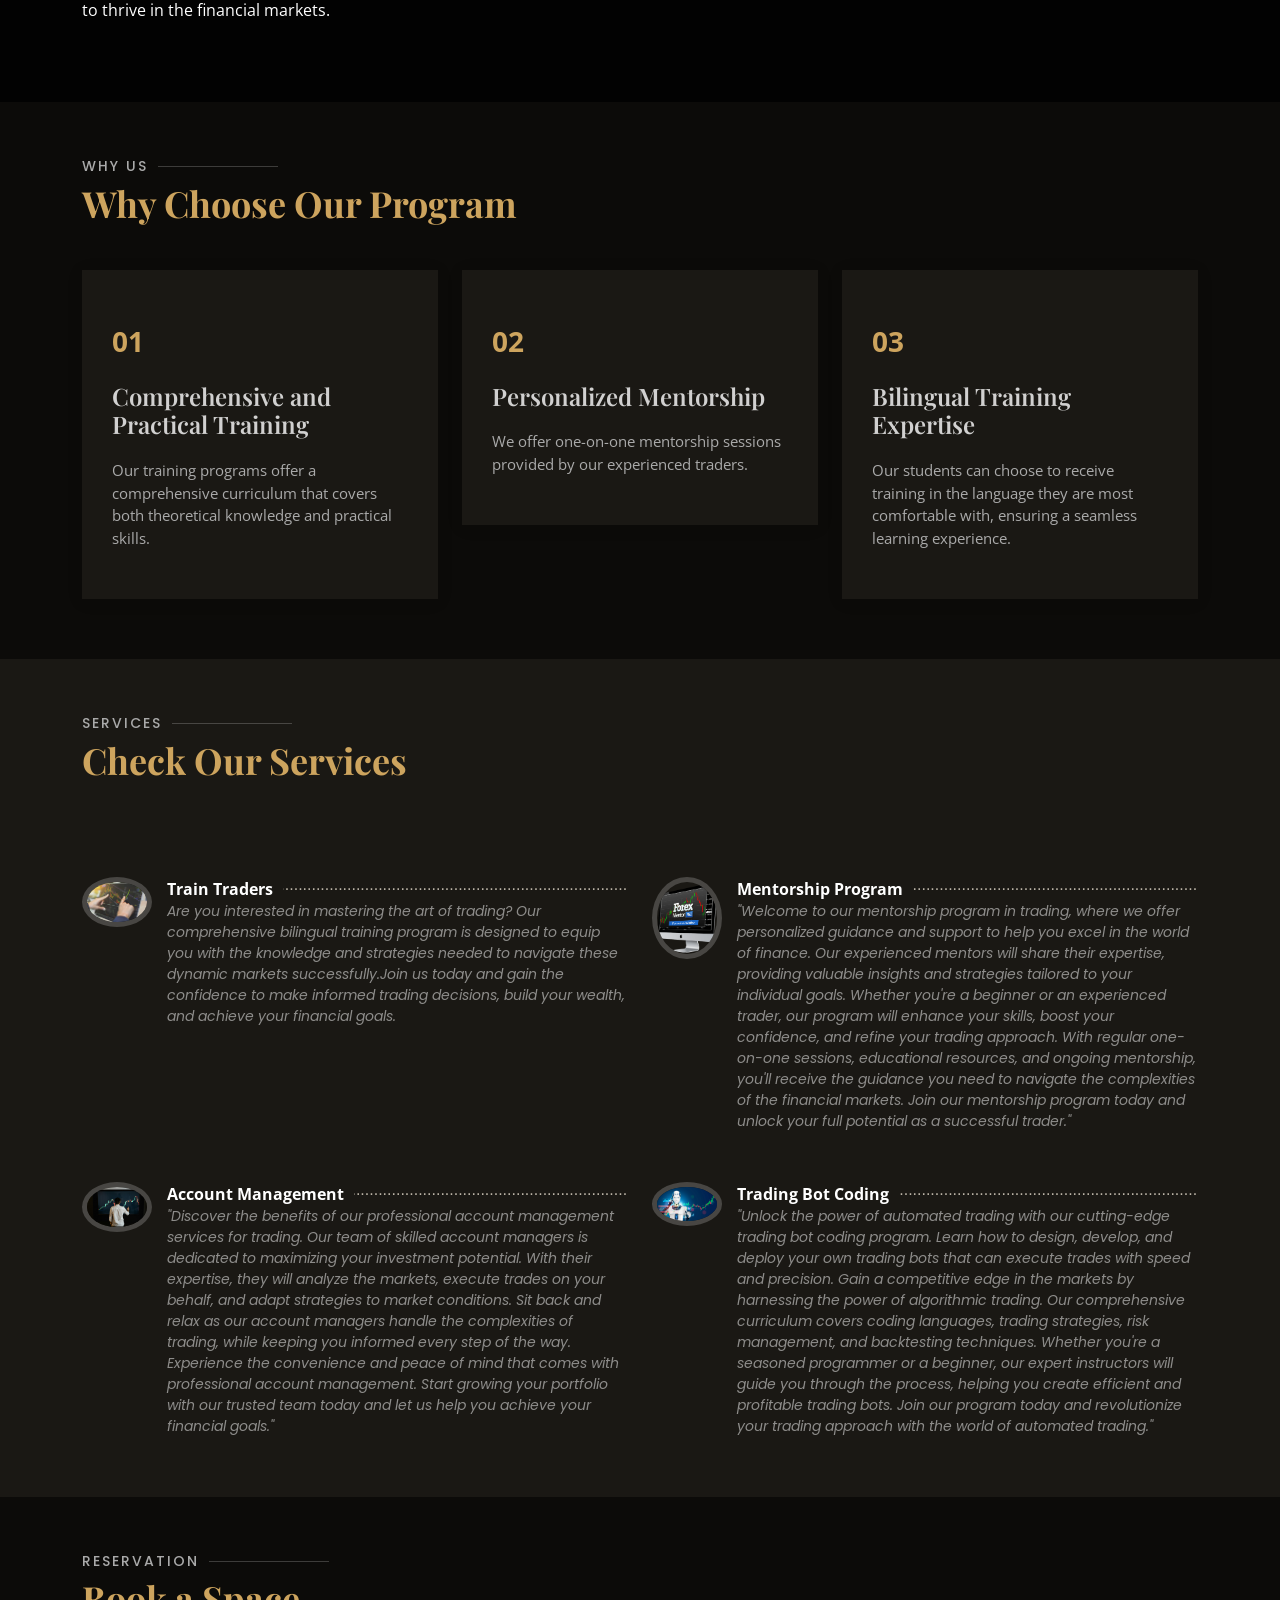
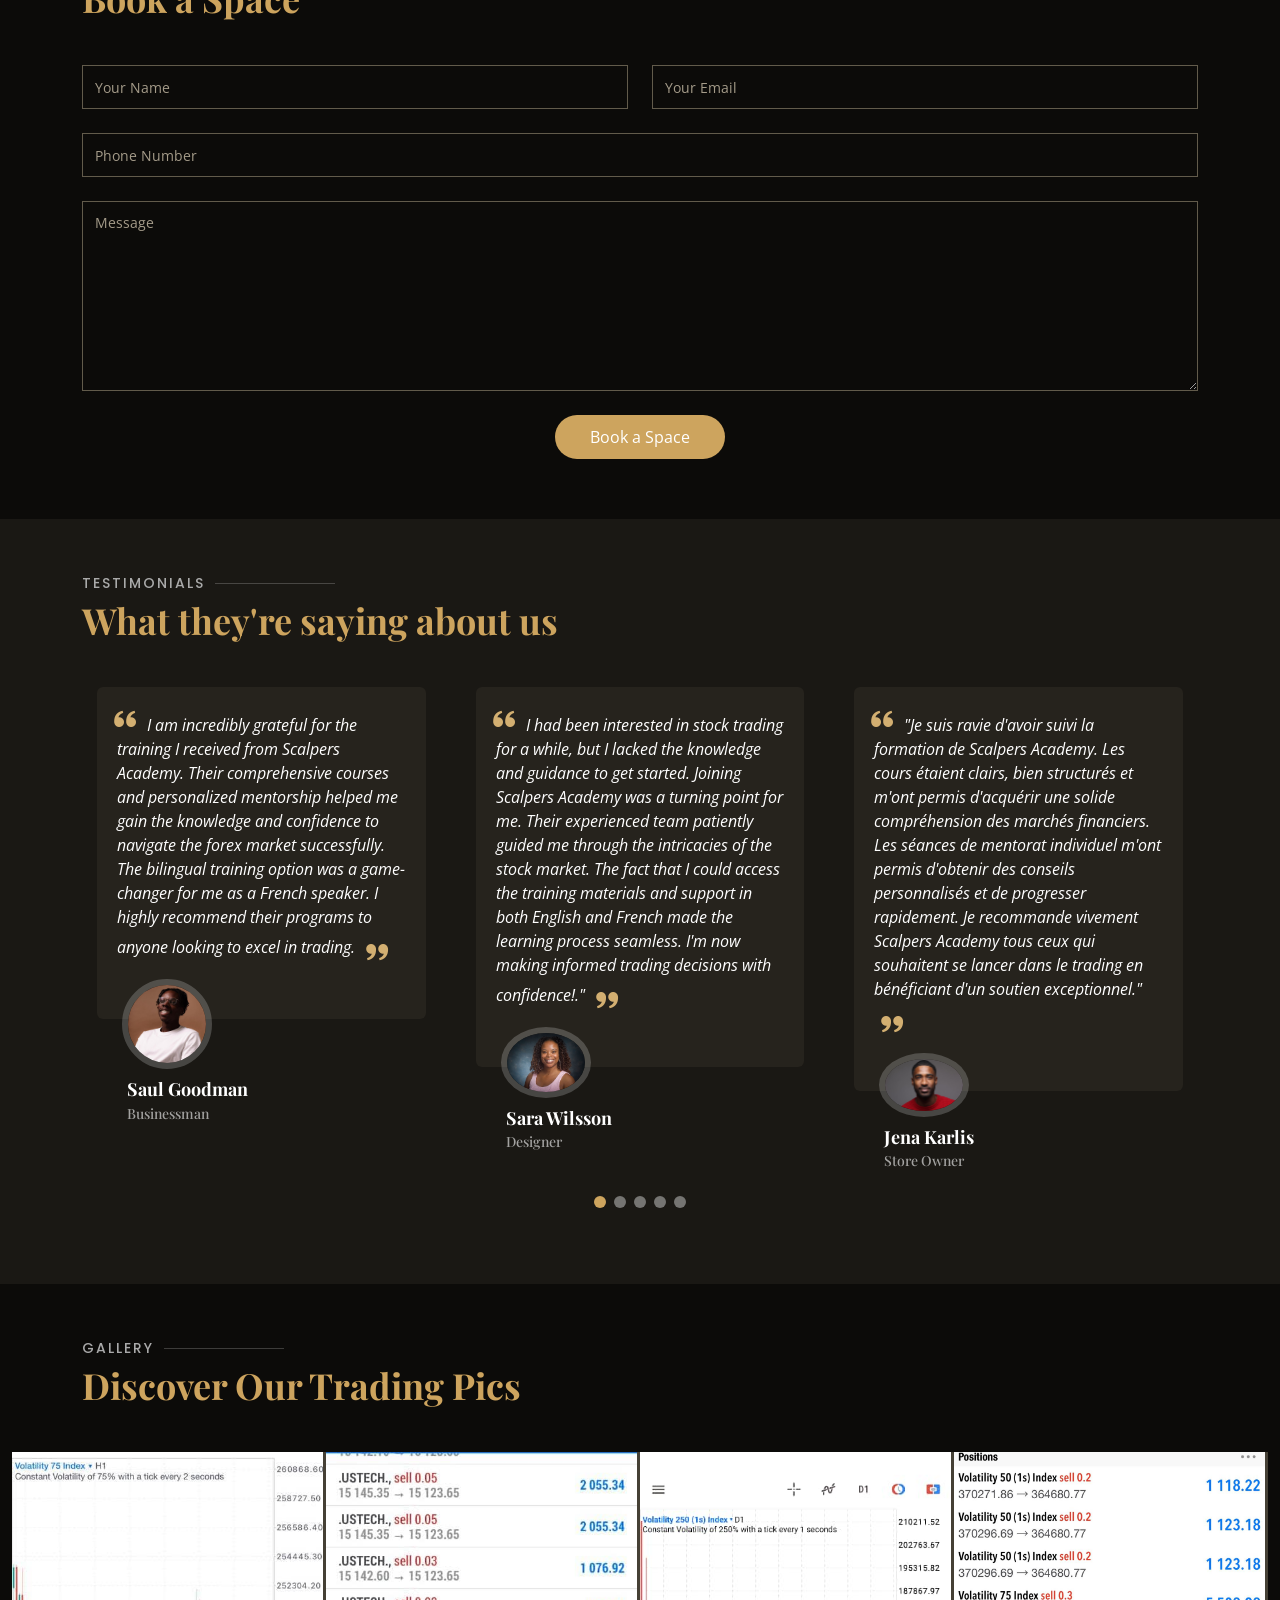
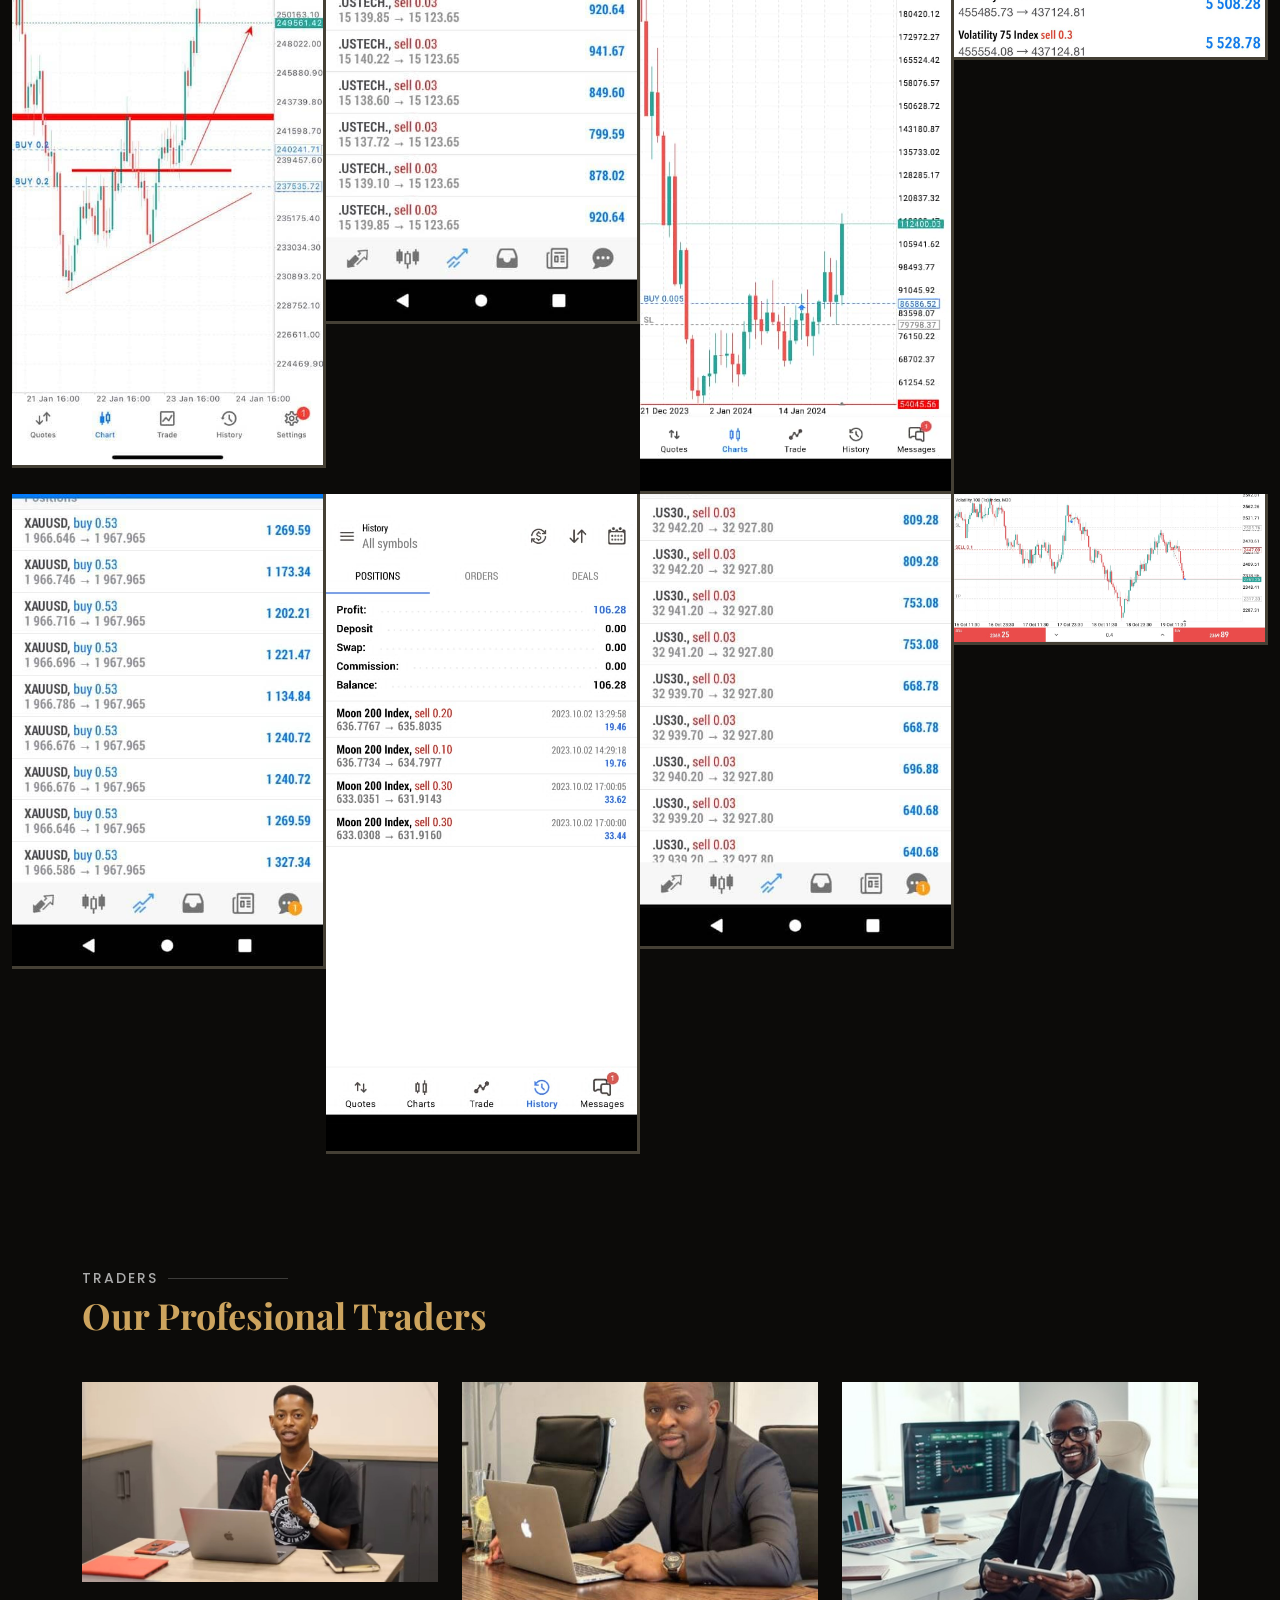
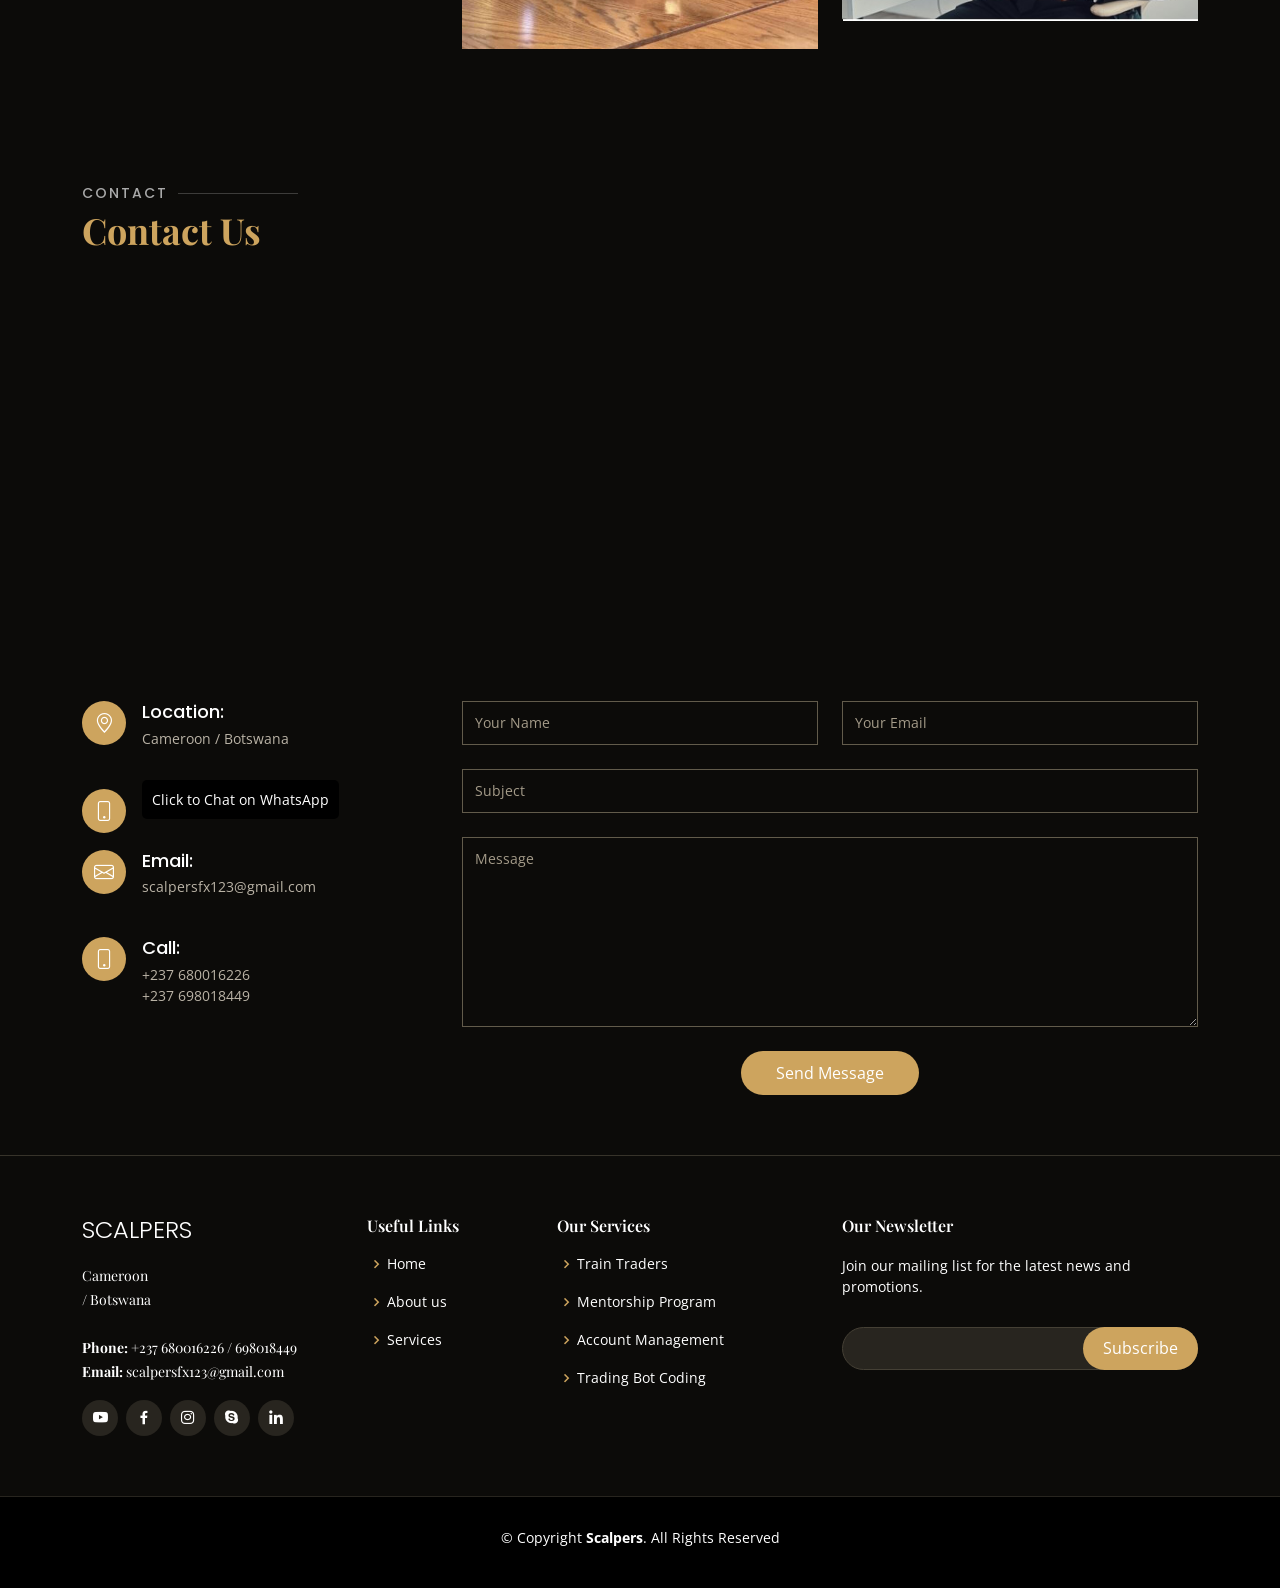
==== commit 14228575: "index.html" ====
--- a/index.html
+++ b/index.html
@@ -85,7 +85,7 @@
     <div class="container position-relative text-center text-lg-start" data-aos="zoom-in" data-aos-delay="100">
       <div class="row">
         <div class="col-lg-8">
-          <h1>Welcome to <span>Scalpers FX</span></h1>
+          <h1>Welcome to our bilingual trading training program! <span>Scalpers FX</span></h1>
           <h2>Training people for more than 10 years!</h2>
 
           <div class="btns">
--- a/assets/css/style.css
+++ b/assets/css/style.css
@@ -746,7 +746,7 @@
 # About
 --------------------------------------------------------------*/
 .about {
-  background: url("../img/about-bg.jpg") center center;
+  background: url("../img/bit.jpg") center center;
   background-size: cover;
   position: relative;
   padding: 80px 0;
@@ -1731,4 +1731,4 @@
   text-align: center;
   font-size: 13px;
   color: #fff;
-}+}
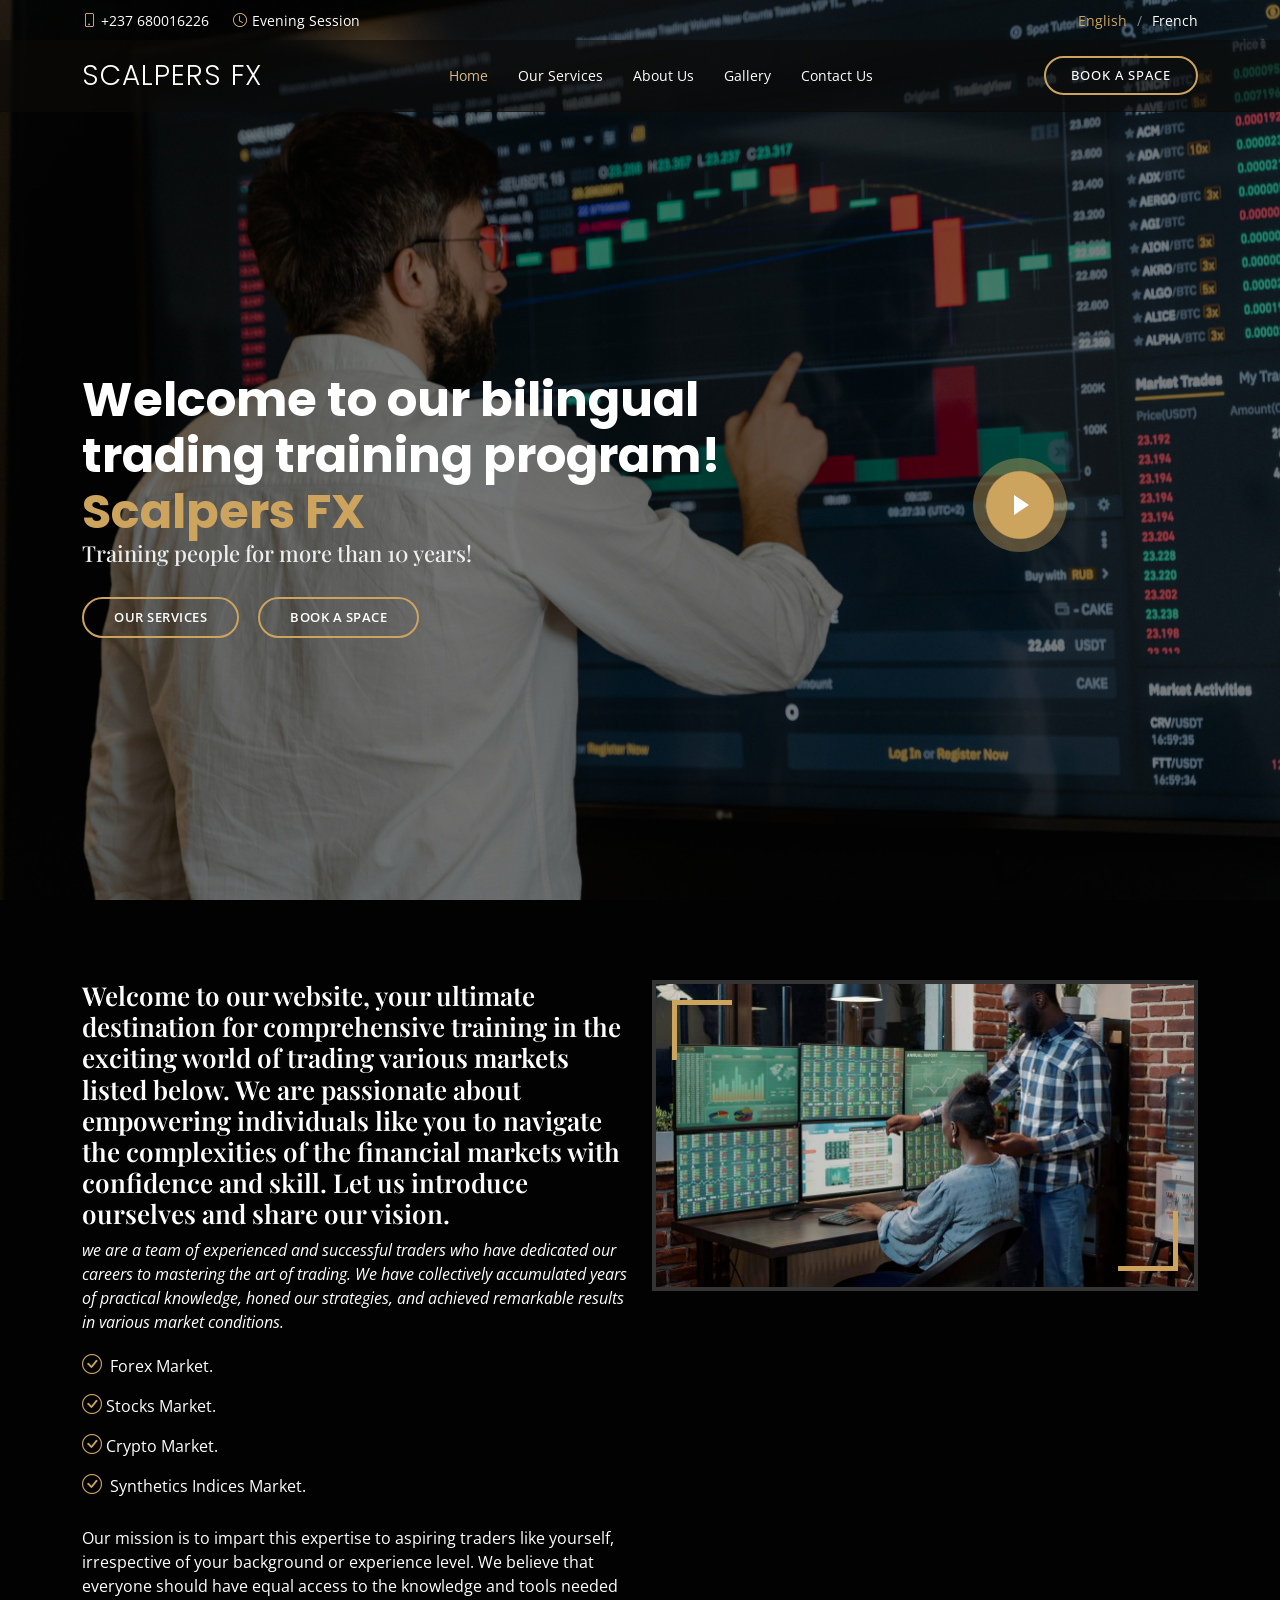
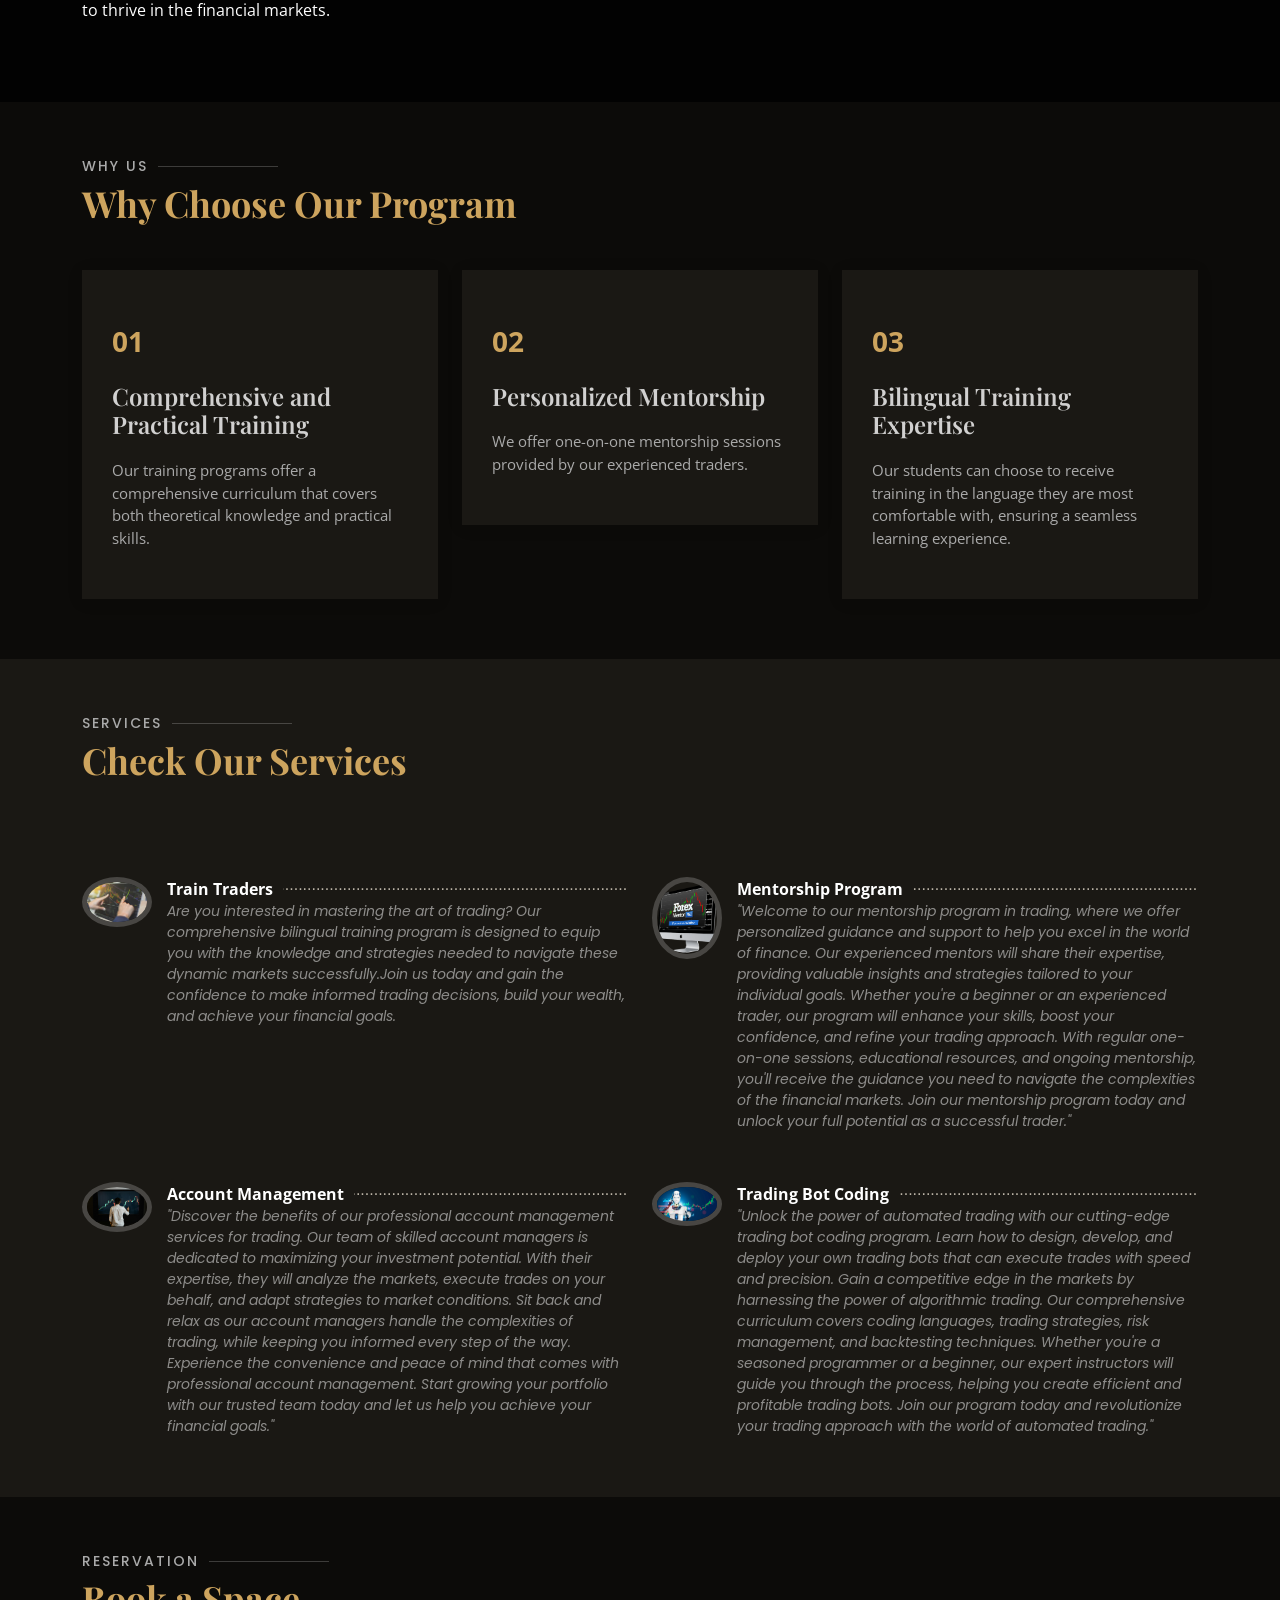
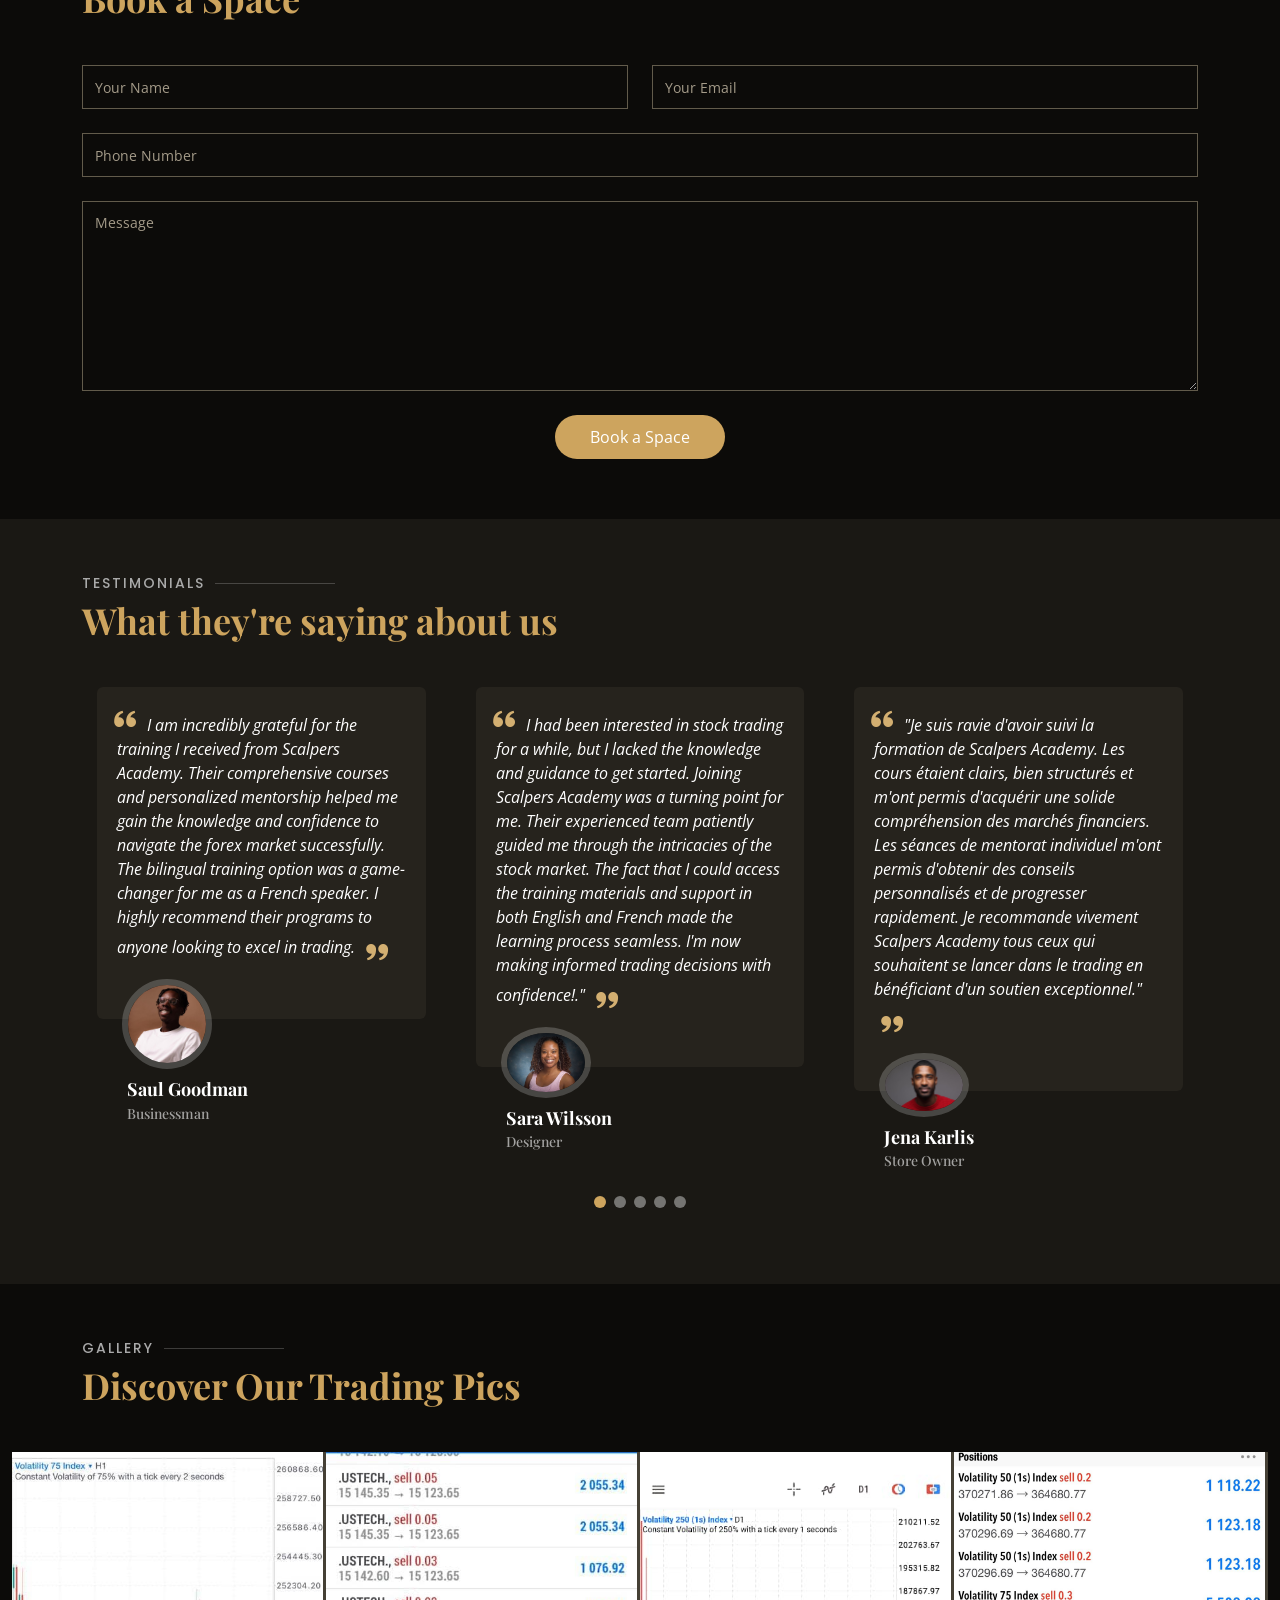
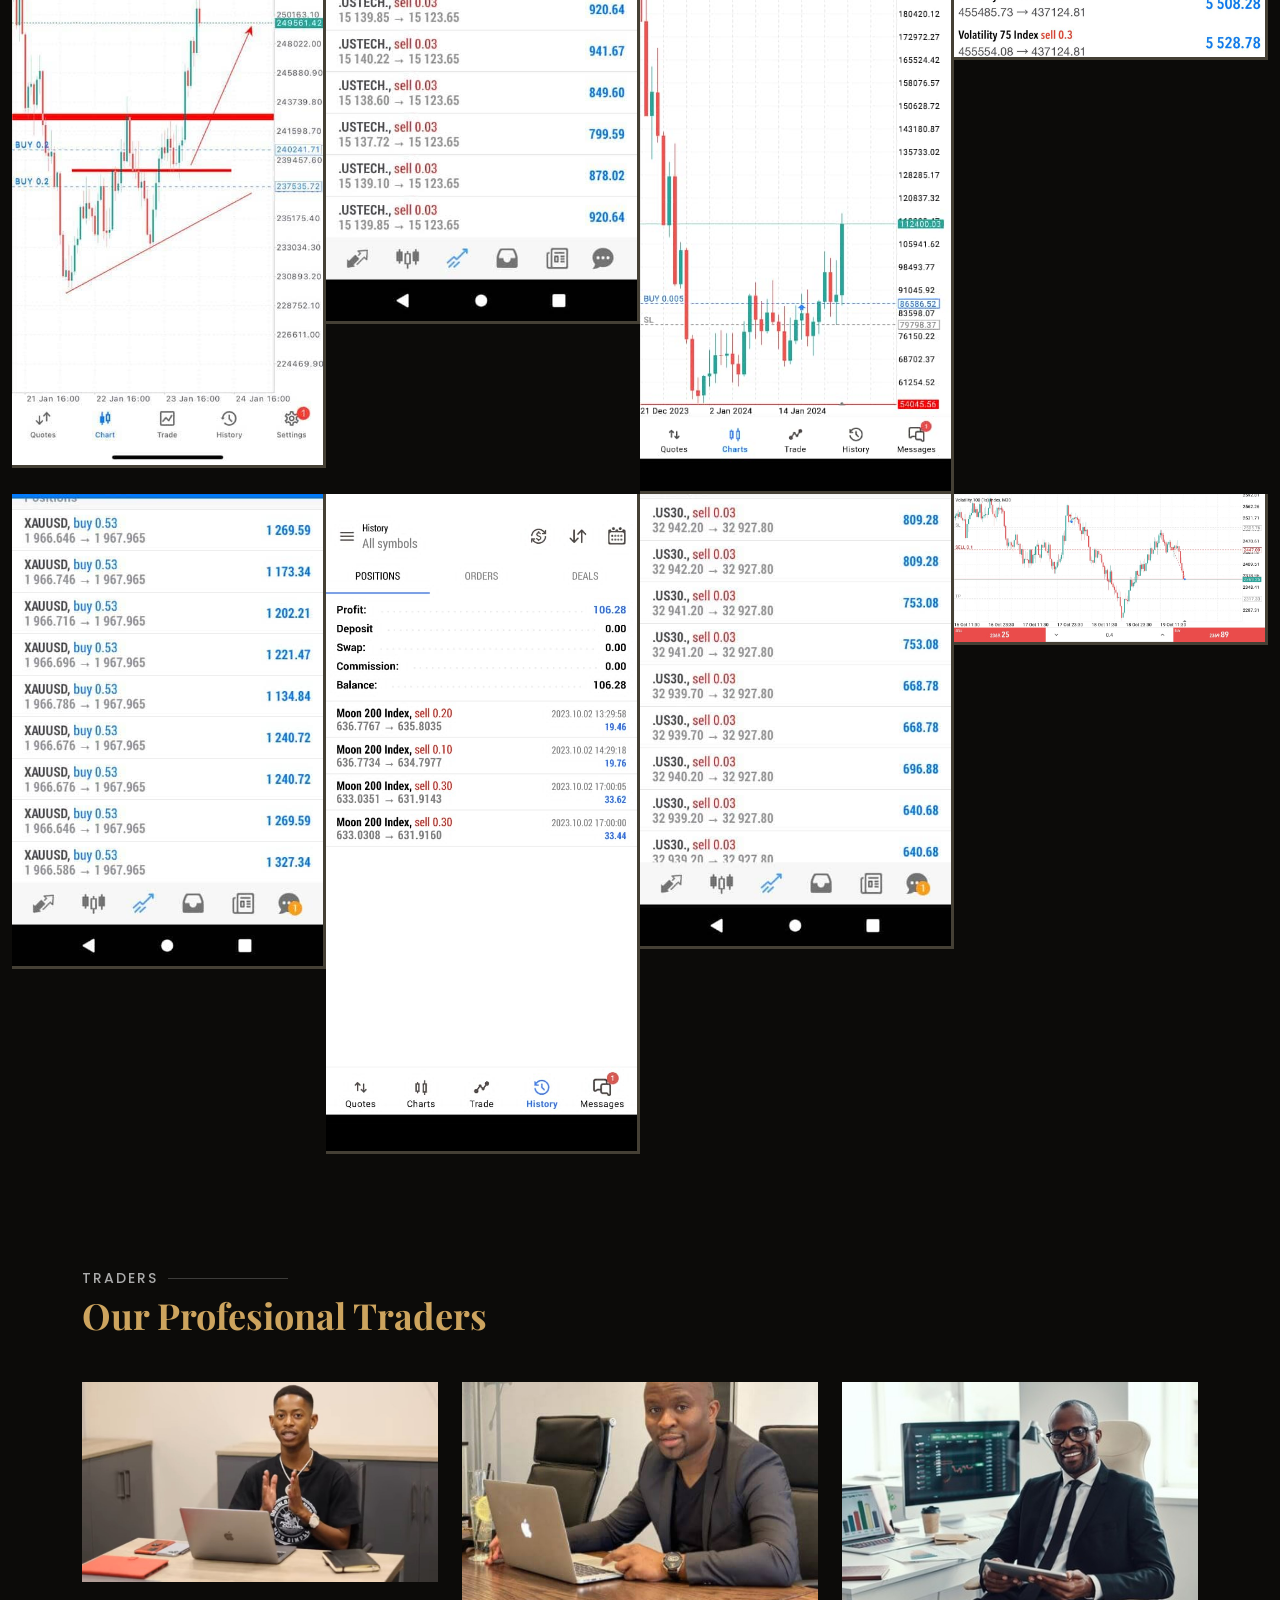
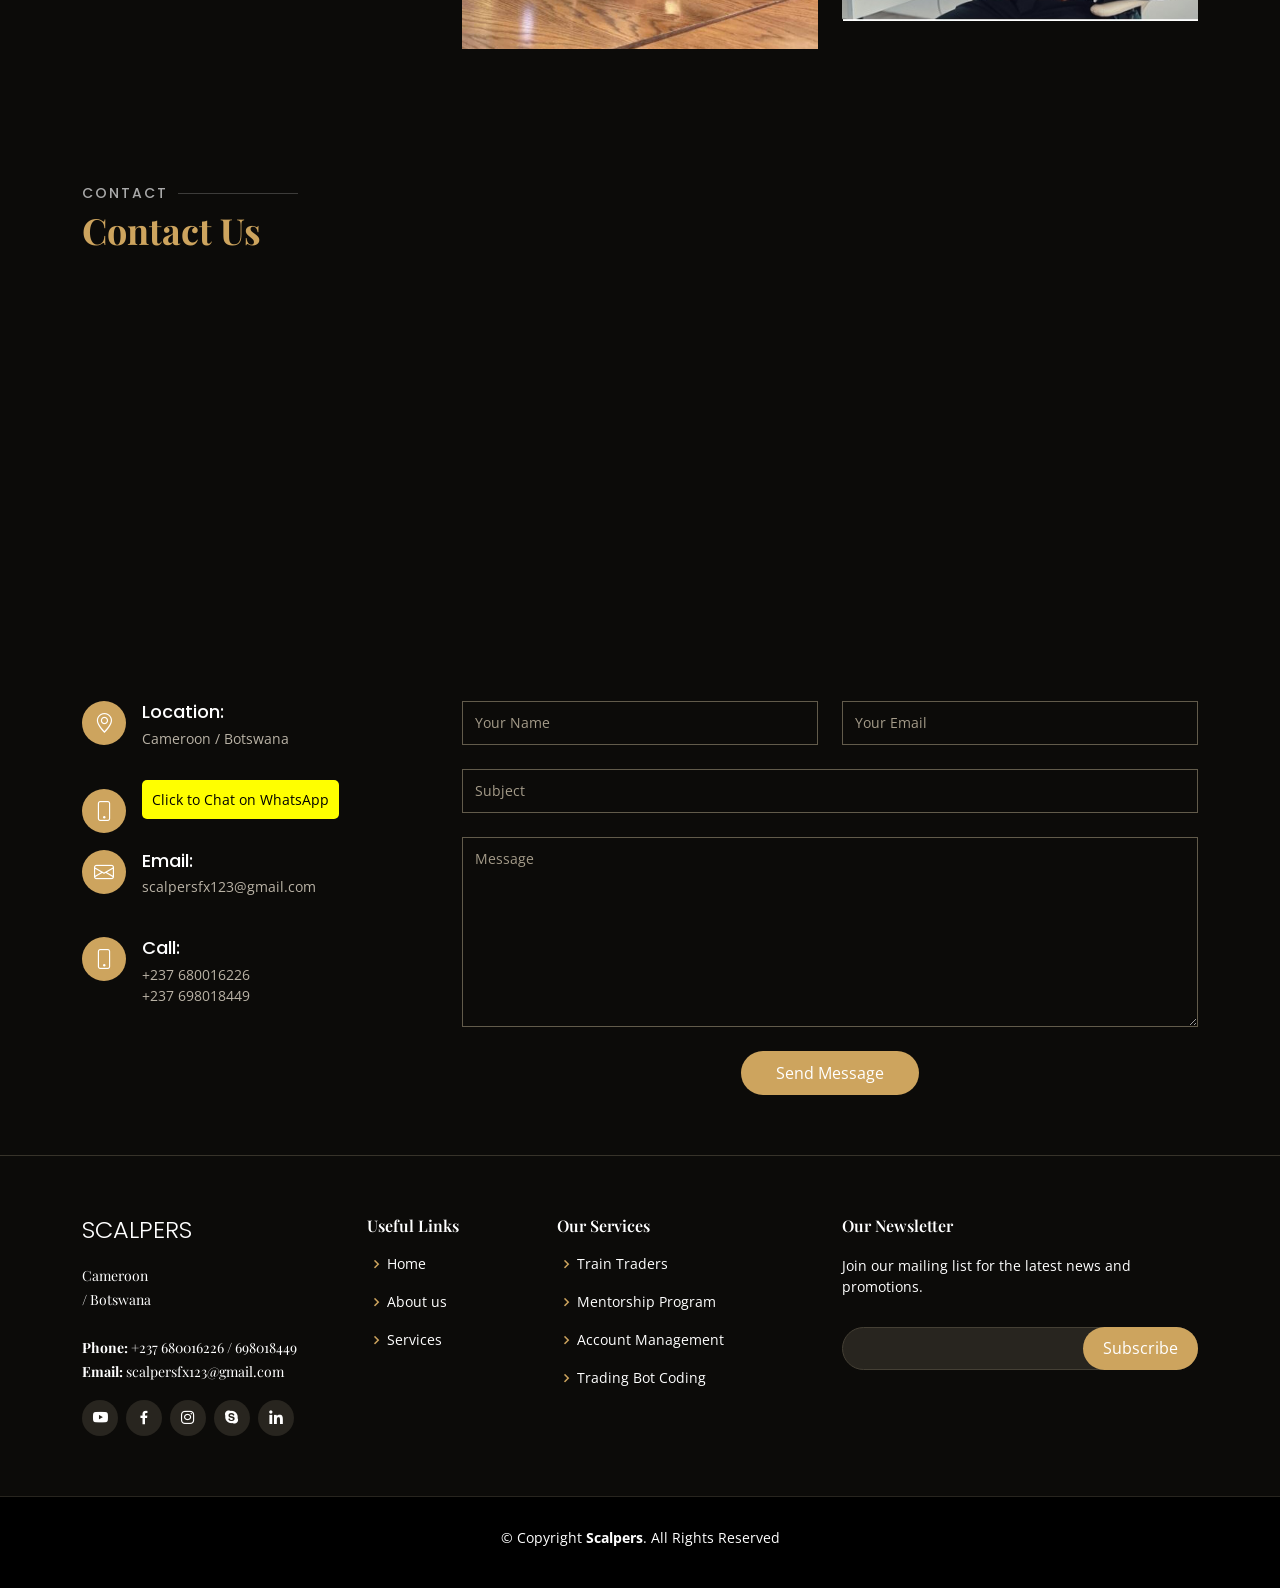
==== commit 8550bd2e: "index.html" ====
--- a/index.html
+++ b/index.html
@@ -536,7 +536,7 @@
       </div>
 
       <div data-aos="fade-up">
-        <iframe style="border:0; width: 100%; height: 350px;" src="https://maps.app.goo.gl/mSmmjDUVHRimHoAL6" frameborder="0" allowfullscreen></iframe>
+        <iframe src="https://www.google.com/maps/embed?pb=!1m18!1m12!1m3!1d794.2240795360932!2d9.239830829229181!3d4.155035999474583!2m3!1f0!2f0!3f0!3m2!1i1024!2i768!4f13.1!3m3!1m2!1s0x1061e24c8c11e753%3A0xacc0f4a7b3de59e0!2sBuea%2C%20Cameroon!5e0!3m2!1sen!2sus!4v1643460348087!5m2!1sen!2sus" style="border:0; width: 100%; height: 350px;" allowfullscreen="" loading="lazy"></iframe>
       </div>
 
       <div class="container" data-aos="fade-up">
@@ -554,7 +554,7 @@
               <div class="open-hours">
                 <i class="bi bi-phone d-flex align-items-center"></i>
                 <p>
-                  <a href="https://api.whatsapp.com/send?phone=678156155" style="background-color:black; color: white; padding: 10px; border-radius: 5px; text-decoration: none;">Click to Chat on WhatsApp</a>
+                  <a href="https://api.whatsapp.com/send?phone=678156155" class="blink" style="background-color: yellow; color: black; padding: 10px; border-radius: 5px; text-decoration: none;">Click to Chat on WhatsApp</a>
                 </p>
               </div>
 
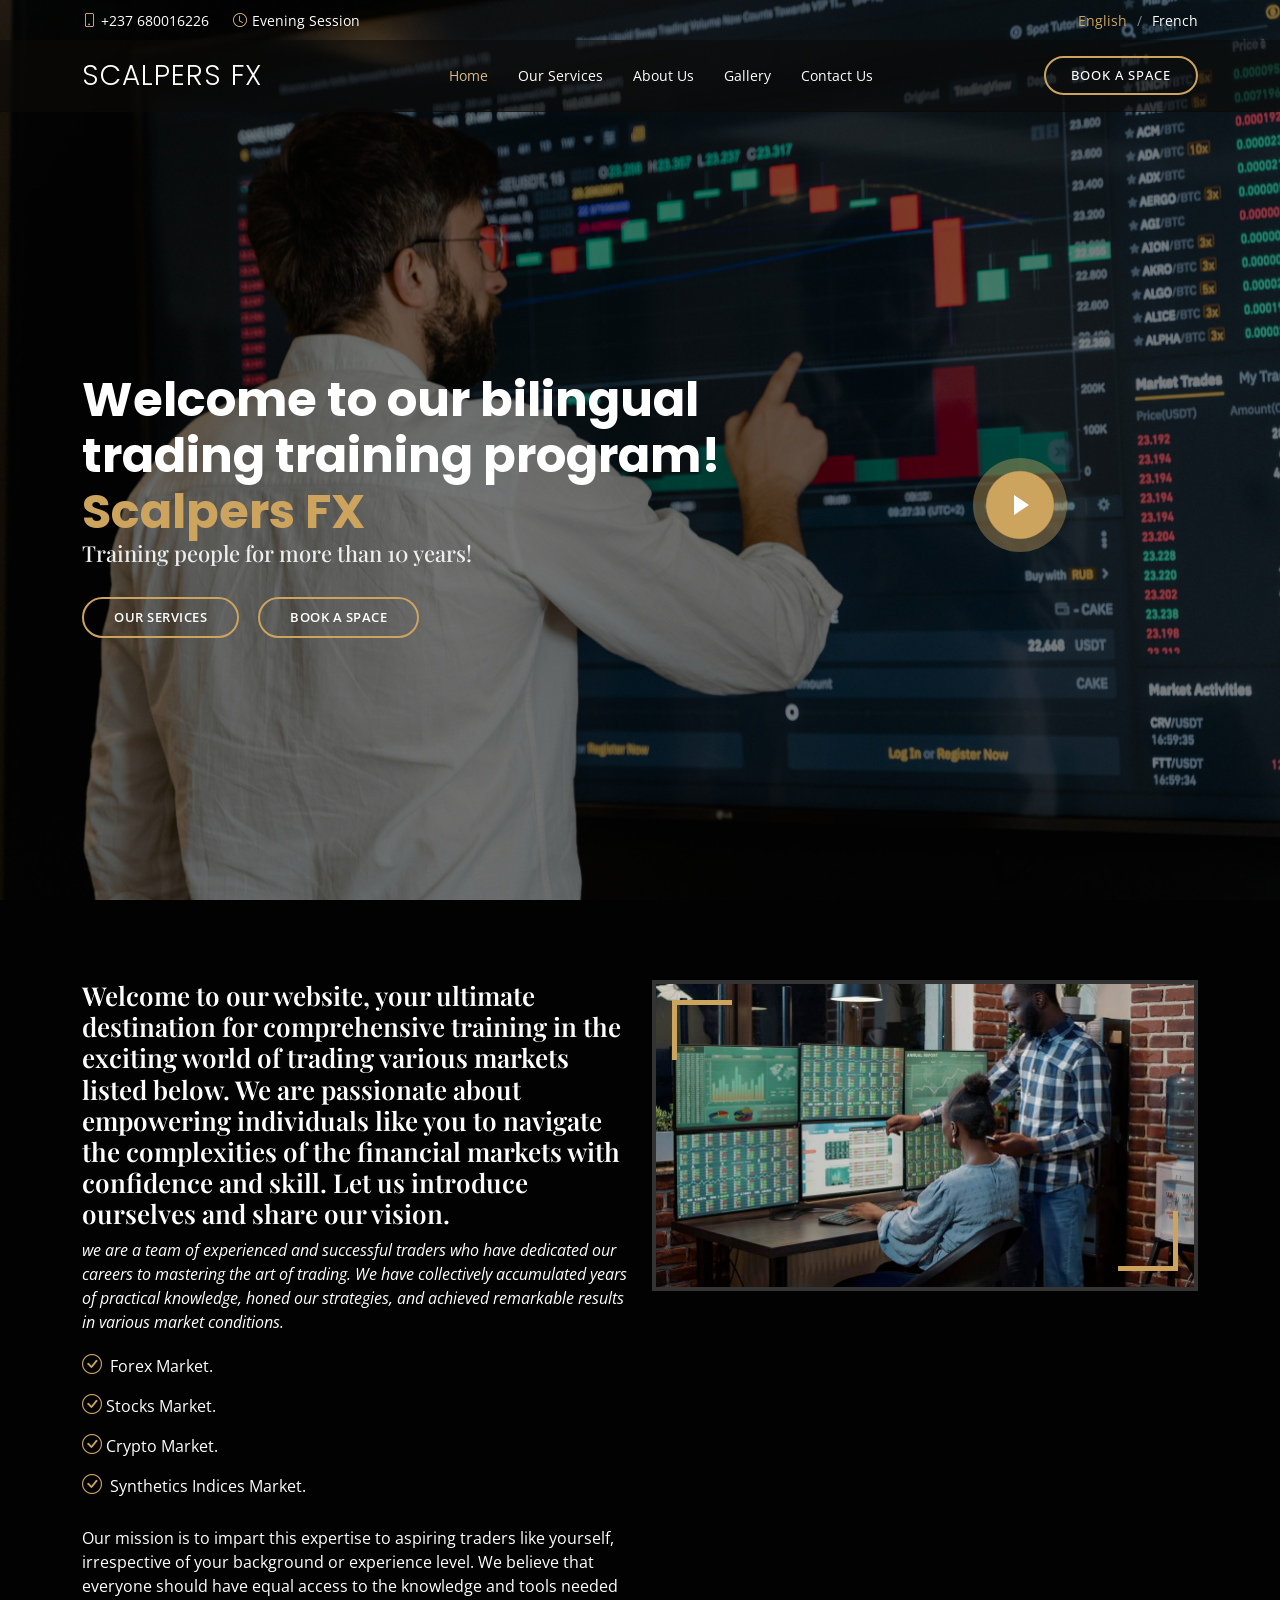
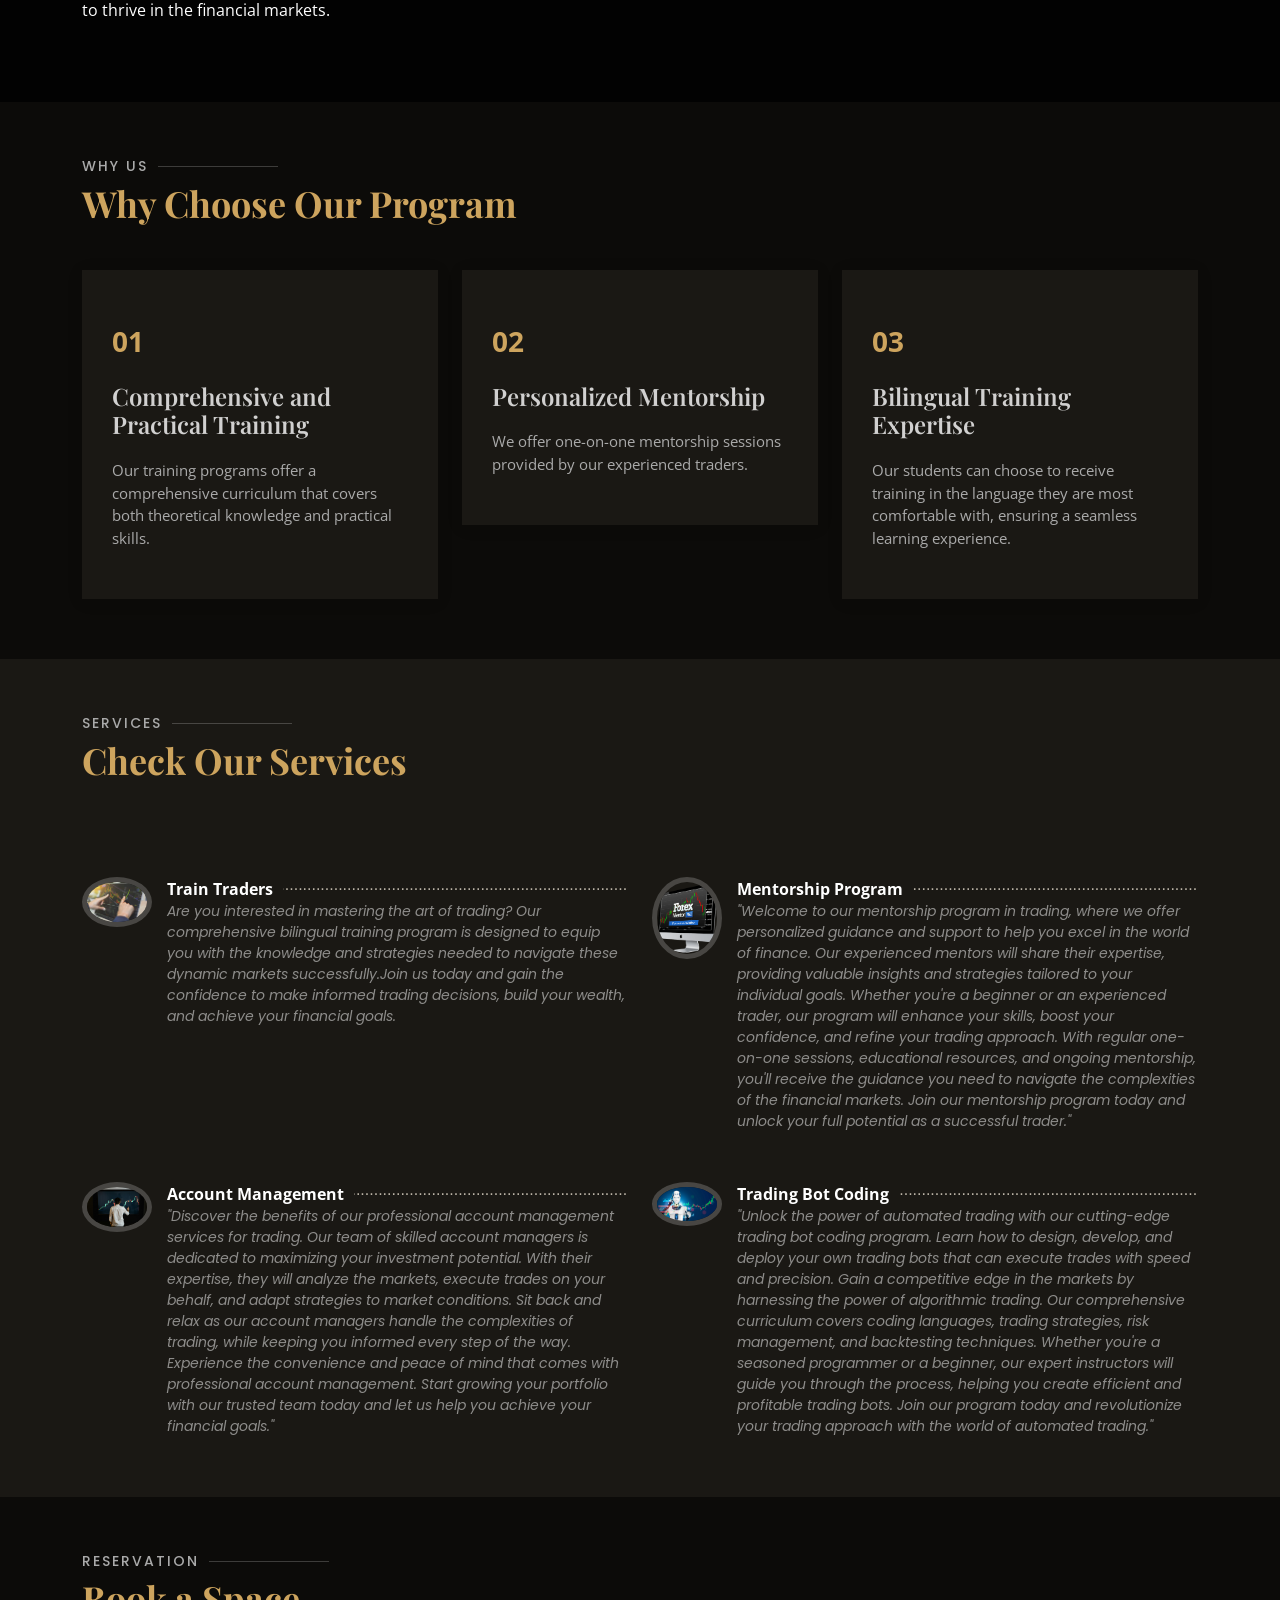
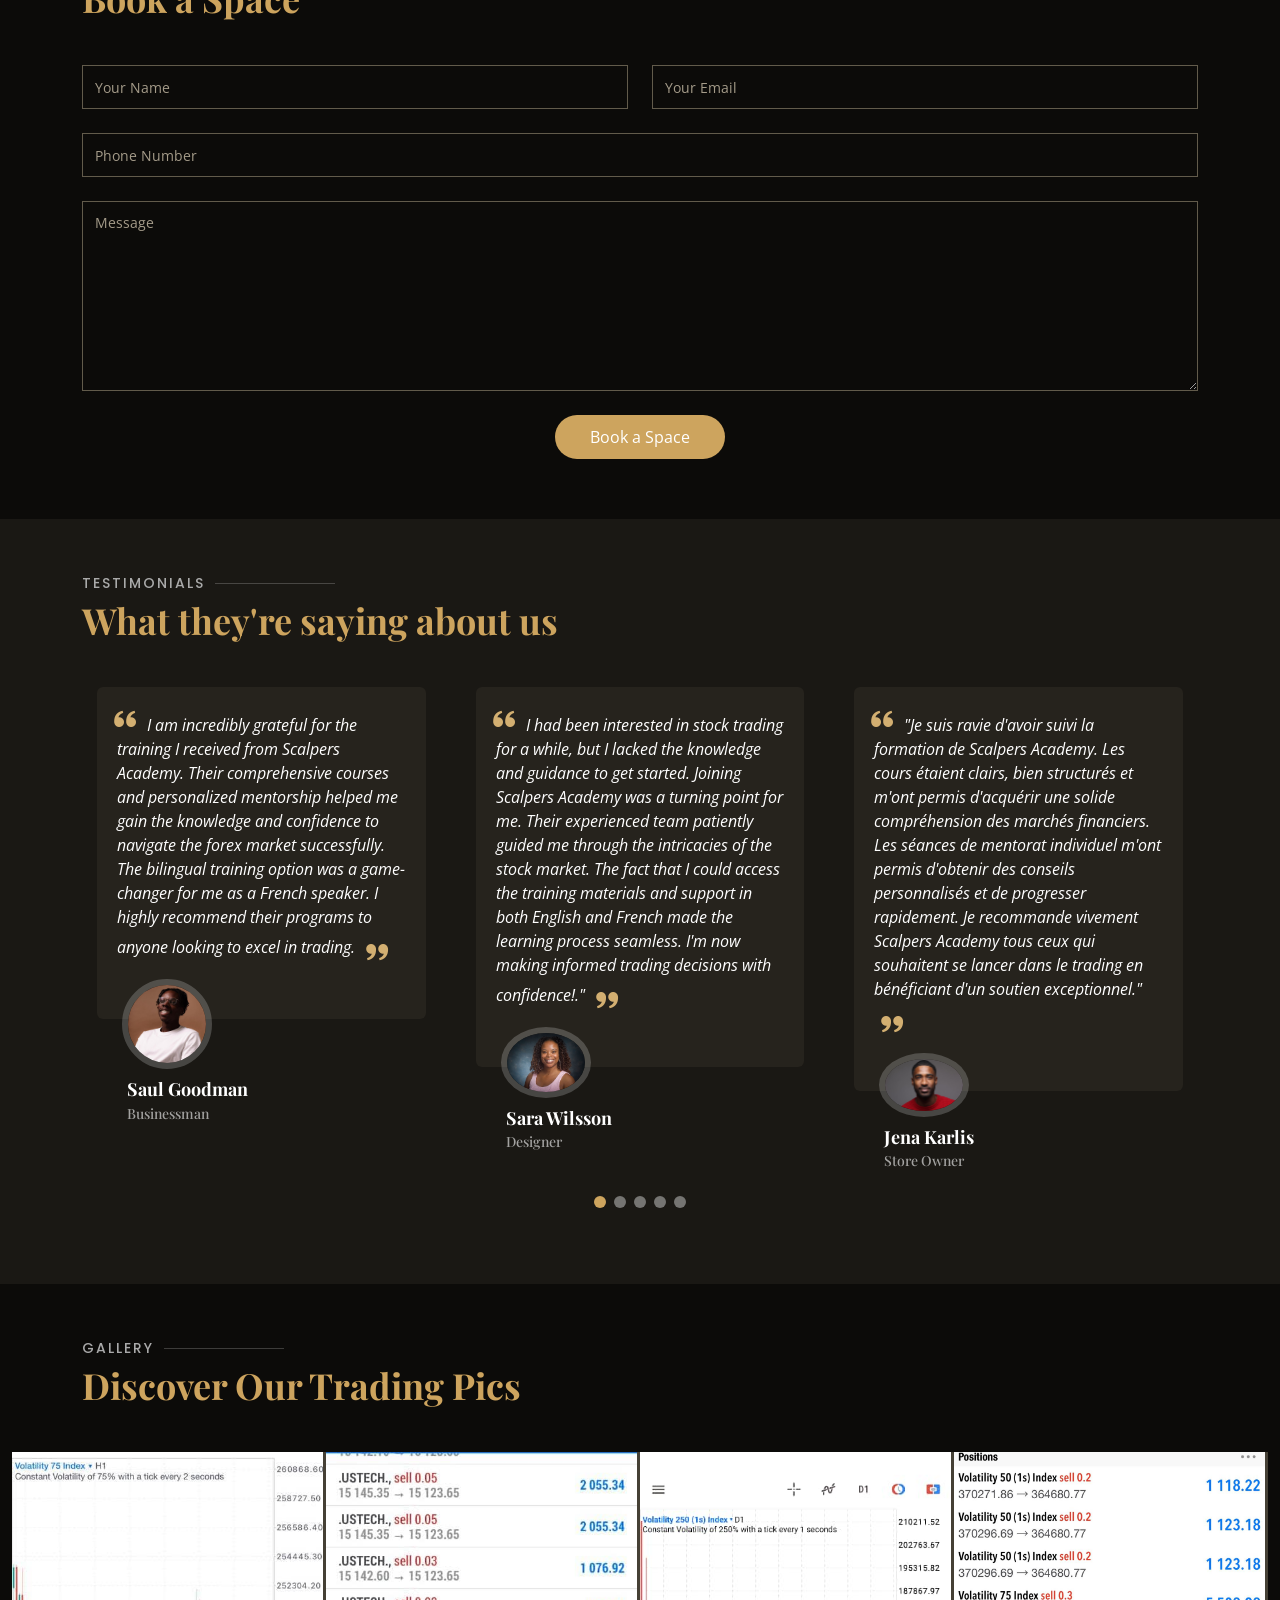
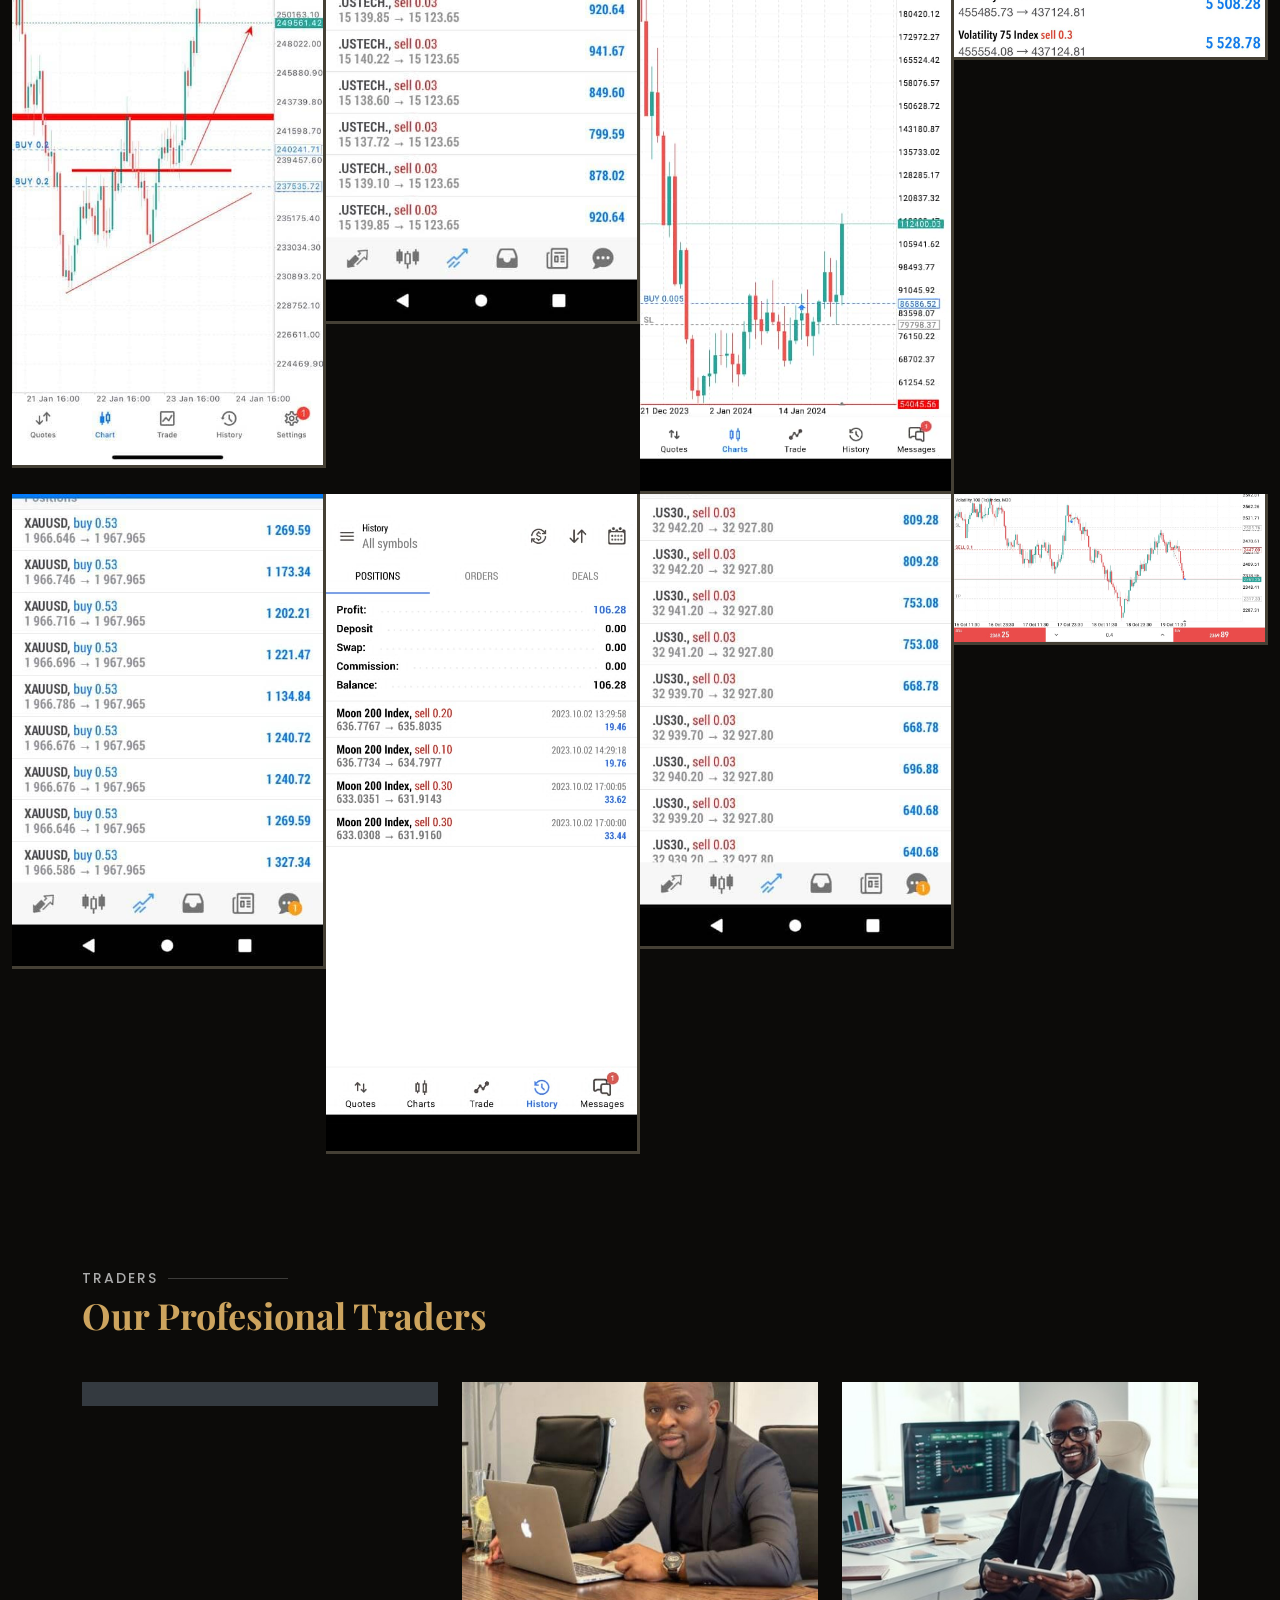
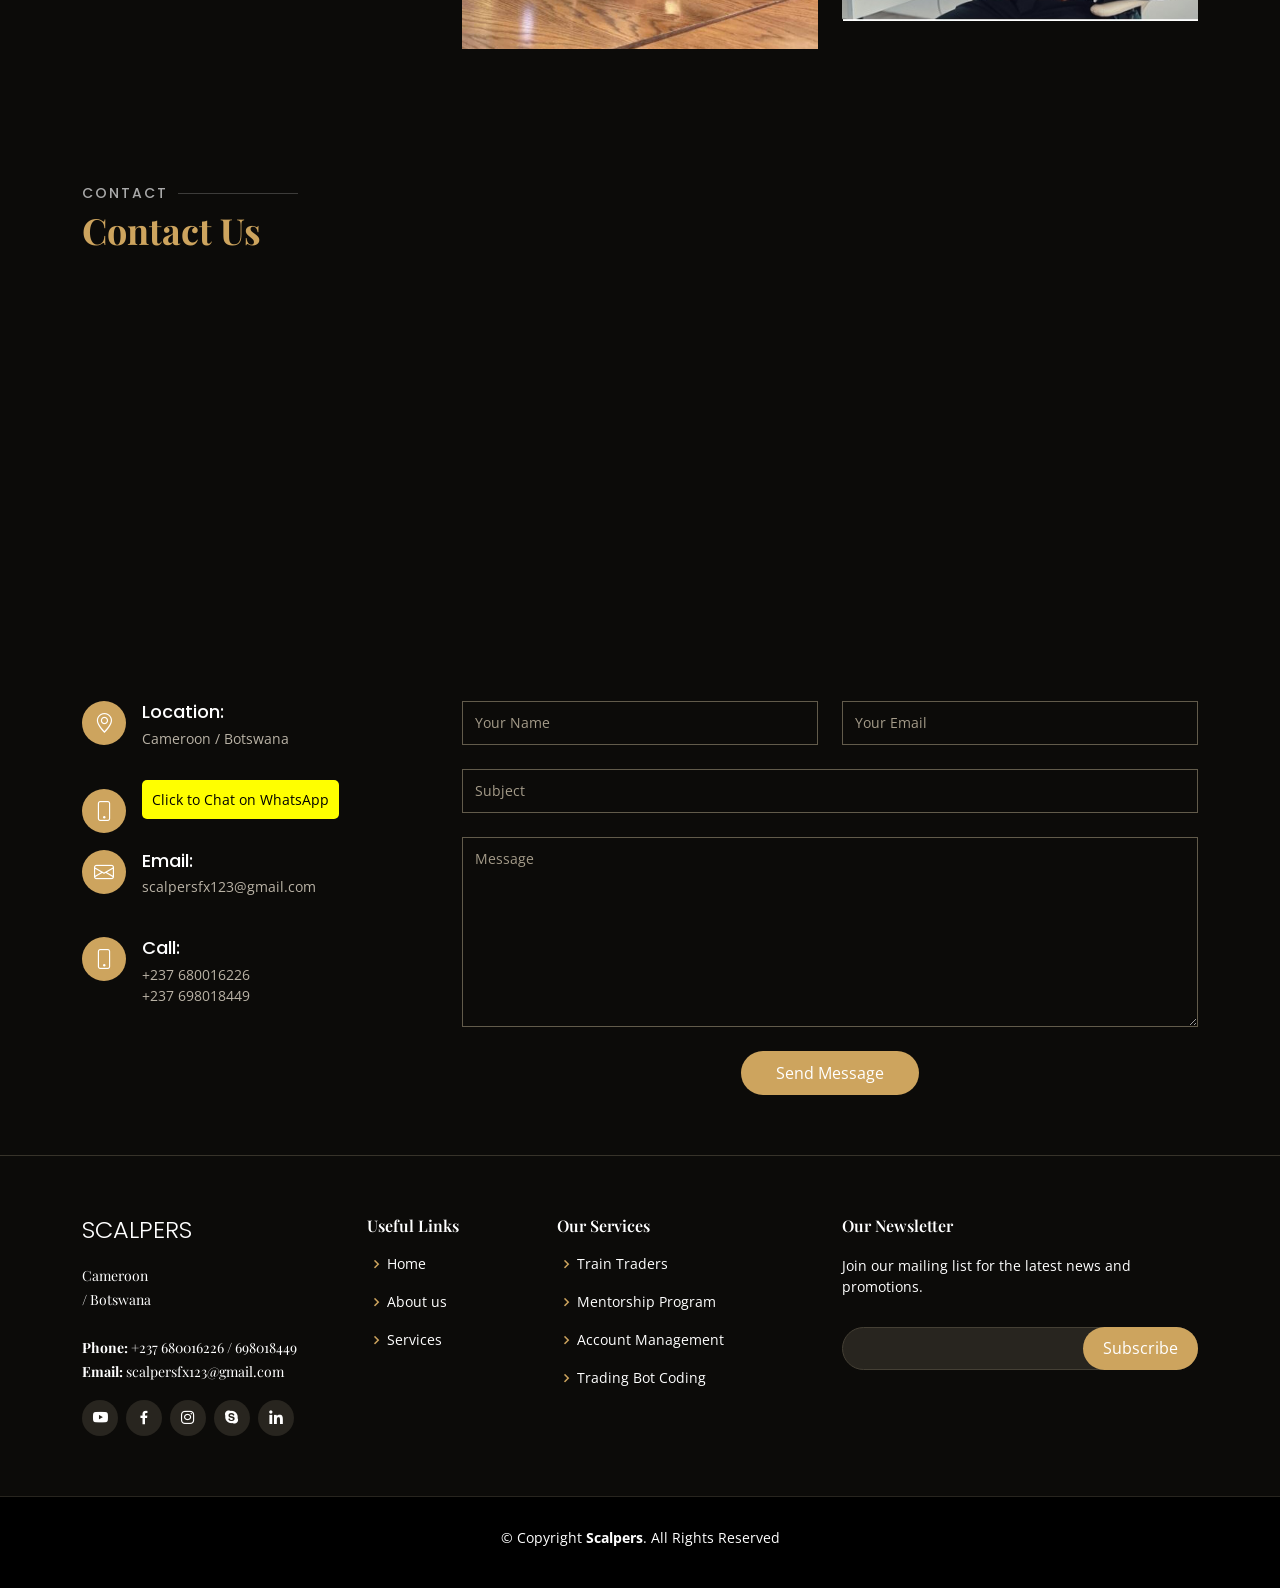
==== commit 2fd88ec2: "index.html" ====
--- a/index.html
+++ b/index.html
@@ -468,11 +468,11 @@
 
           <div class="col-lg-4 col-md-6">
             <div class="member" data-aos="zoom-in" data-aos-delay="100">
-              <img src="assets/img/chefs/manforex.jpg" class="img-fluid" alt="">
+              <img src="assets/img/chefs/von.jpg" class="img-fluid" alt="">
               <div class="member-info">
                 <div class="member-info-content">
-                  <h4>Walter White</h4>
-                  <span>Master Chef</span>
+                  <h4>Mr Von</h4>
+                  <span>Professional trader</span>
                 </div>
                 <div class="social">
                   <a href=""><i class="bi bi-twitter"></i></a>
--- a/assets/css/style.css
+++ b/assets/css/style.css
@@ -1732,3 +1732,13 @@
   font-size: 13px;
   color: #fff;
 }
+
+@keyframes blink {
+  0% { opacity: 0; }
+  50% { opacity: 1; }
+  100% { opacity: 0; }
+}
+
+.blink {
+  animation: blink 1s infinite;
+}
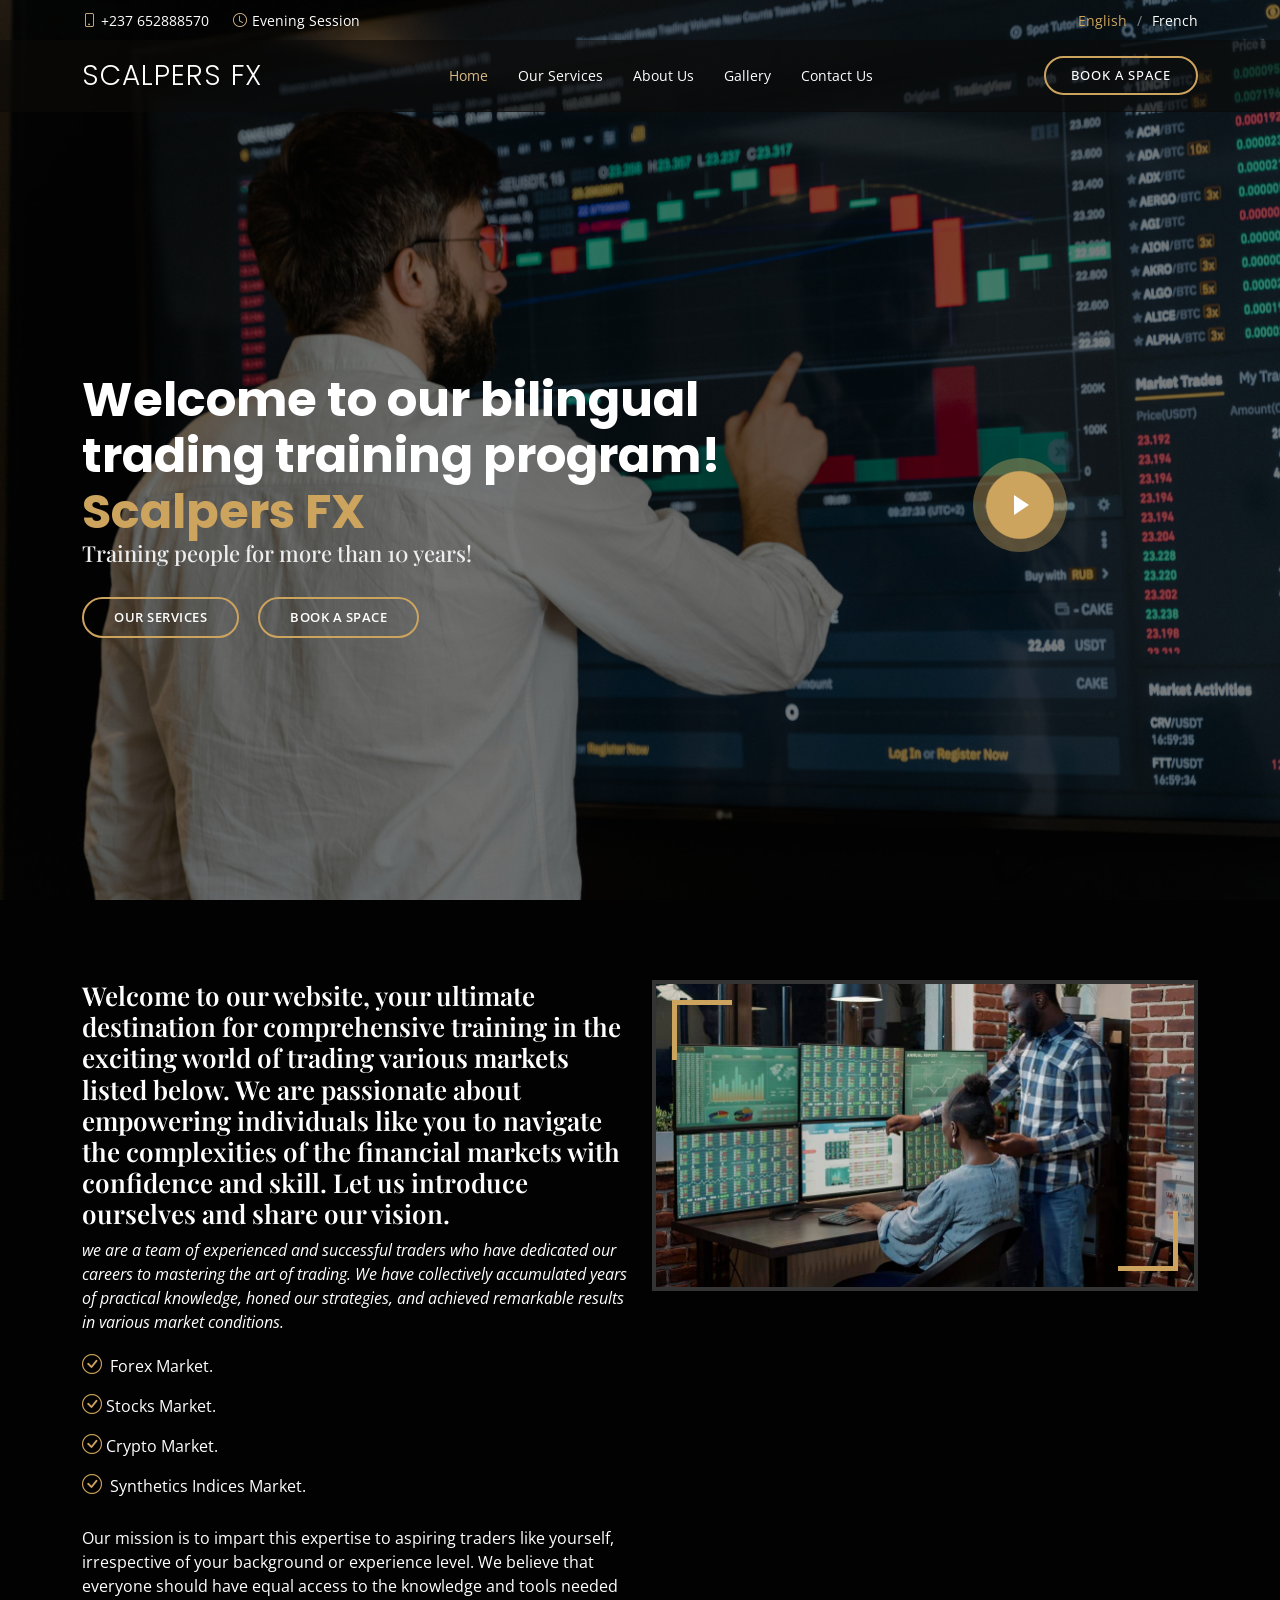
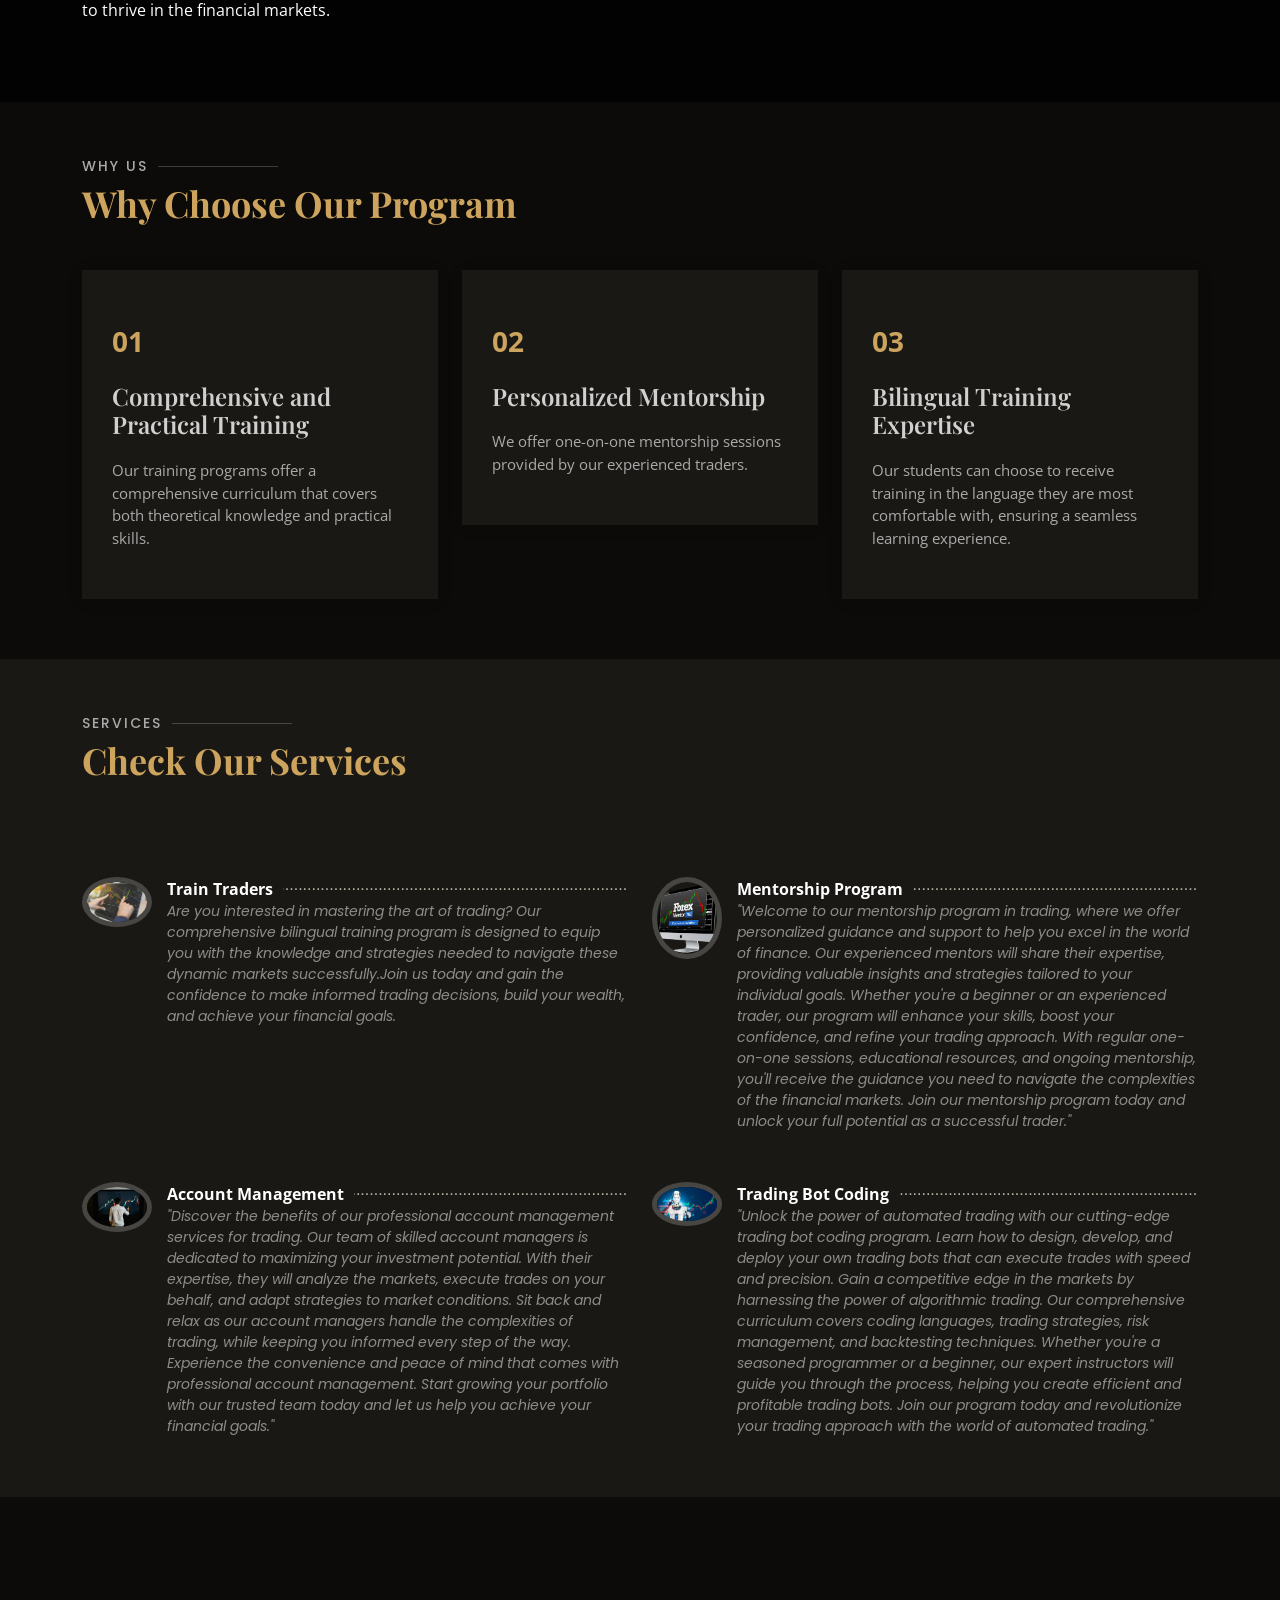
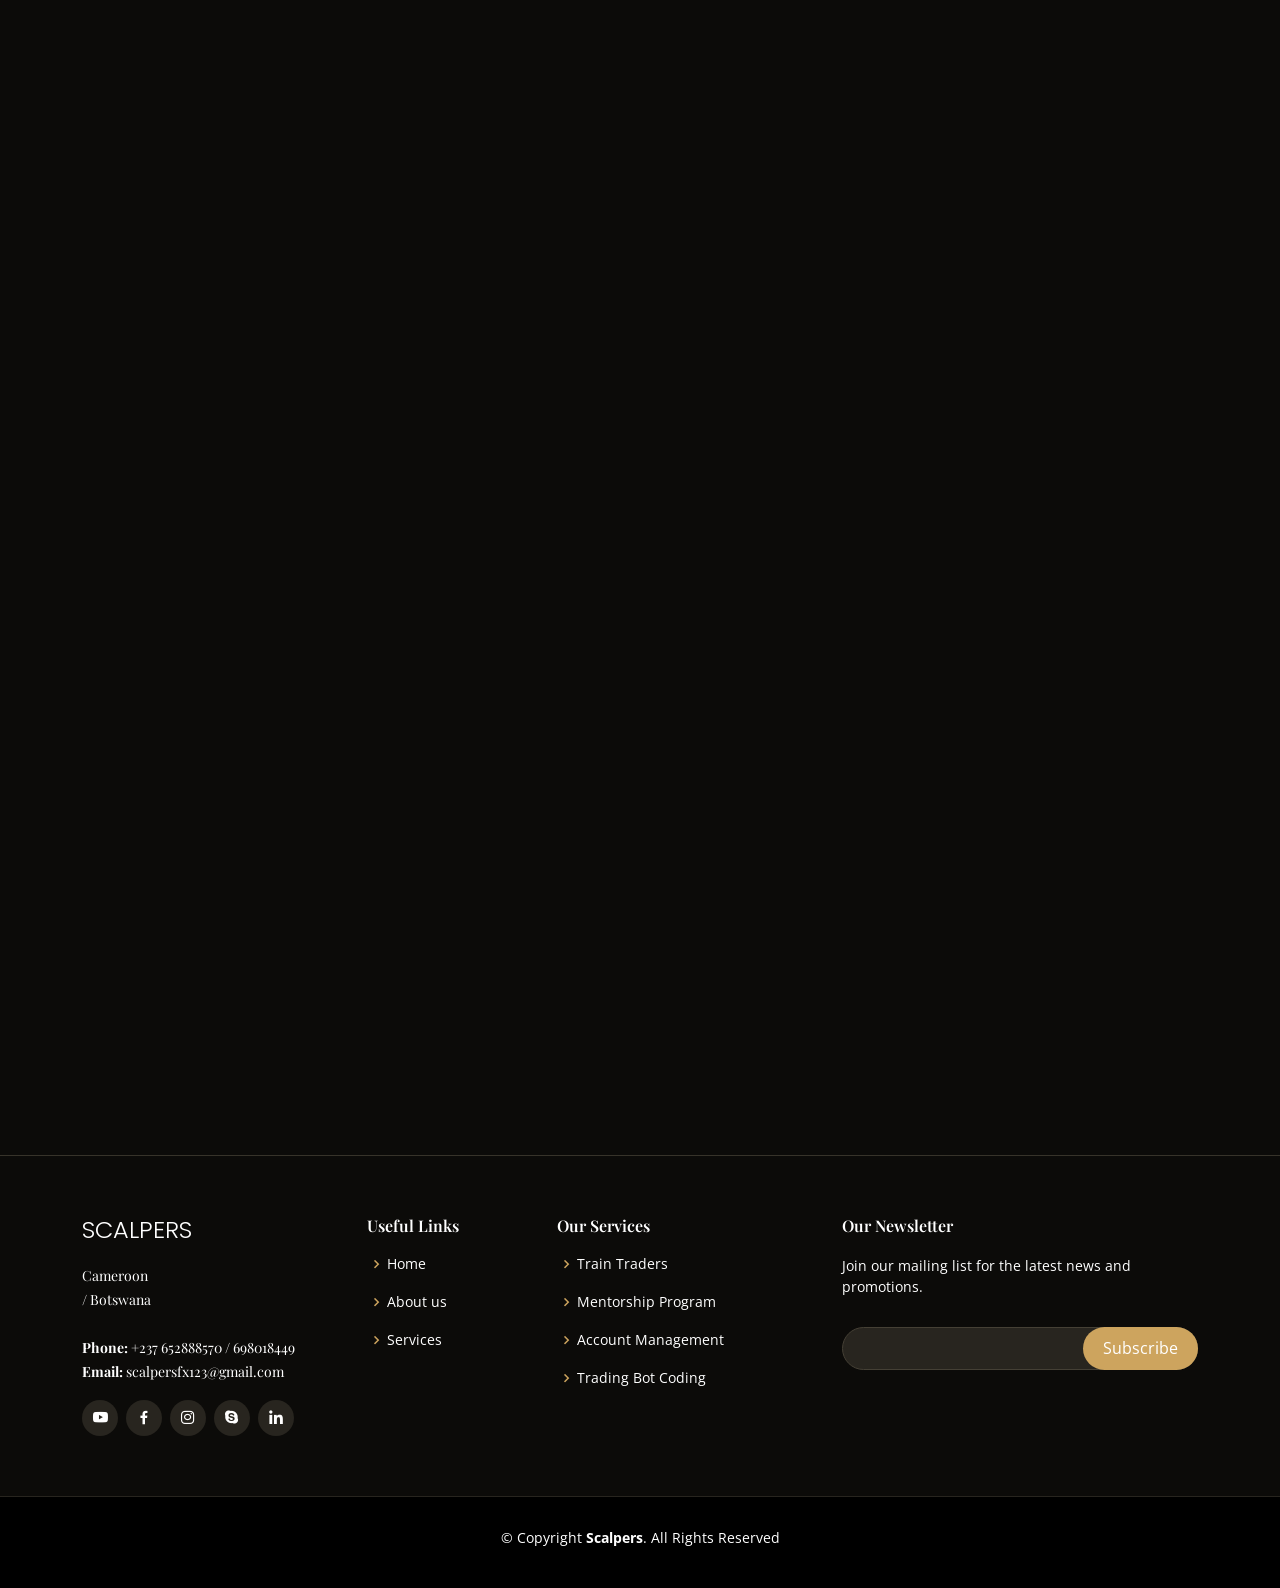
==== commit 7f680845: "index.html" ====
--- a/index.html
+++ b/index.html
@@ -44,7 +44,7 @@
     <div class="container d-flex justify-content-center justify-content-md-between">
 
       <div class="contact-info d-flex align-items-center">
-        <i class="bi bi-phone d-flex align-items-center"><span>+237 680016226 </span></i><br><br>
+        <i class="bi bi-phone d-flex align-items-center"><span>+237 652888570 </span></i><br><br>
         <i class="bi bi-clock d-flex align-items-center ms-4"><span> Evening Session</span></i>
       </div>
 
@@ -489,8 +489,8 @@
               <img src="assets/img/chefs/forex.jpg" class="img-fluid" alt="">
               <div class="member-info">
                 <div class="member-info-content">
-                  <h4>Sarah Jhonson</h4>
-                  <span>Patissier</span>
+                  <h4>Mr Keddy</h4>
+                  <span>Professional trader</span>
                 </div>
                 <div class="social">
                   <a href=""><i class="bi bi-twitter"></i></a>
@@ -507,8 +507,8 @@
               <img src="assets/img/chefs/man.jpg" class="img-fluid" alt="">
               <div class="member-info">
                 <div class="member-info-content">
-                  <h4>William Anderson</h4>
-                  <span>Cook</span>
+                  <h4>Mr Felix </h4>
+                  <span>Professional trader</span>
                 </div>
                 <div class="social">
                   <a href=""><i class="bi bi-twitter"></i></a>
@@ -640,12 +640,12 @@
               <p>
                 Cameroon<br>
               / Botswana<br><br>
-                <strong>Phone:</strong> +237 680016226 / 698018449 <br>
+                <strong>Phone:</strong> +237 652888570 / 698018449 <br>
                 <strong>Email:</strong>  scalpersfx123@gmail.com<br>
               </p>
               <div class="social-links mt-3">
-                <a href="#" class="youtube"><i class="bx bxl-youtube"></i></a>
-                <a href="#" class="facebook"><i class="bx bxl-facebook"></i></a>
+                <a href="https://youtube.com/@SCALPERSFx?si=IZumh9EgNuom679N" class="youtube"><i class="bx bxl-youtube"></i></a>
+                <a href="https://www.facebook.com/profile.php?id=61556335554994" class="facebook"><i class="bx bxl-facebook"></i></a>
                 <a href="#" class="instagram"><i class="bx bxl-instagram"></i></a>
                 <a href="#" class="google-plus"><i class="bx bxl-skype"></i></a>
                 <a href="#" class="linkedin"><i class="bx bxl-linkedin"></i></a>
